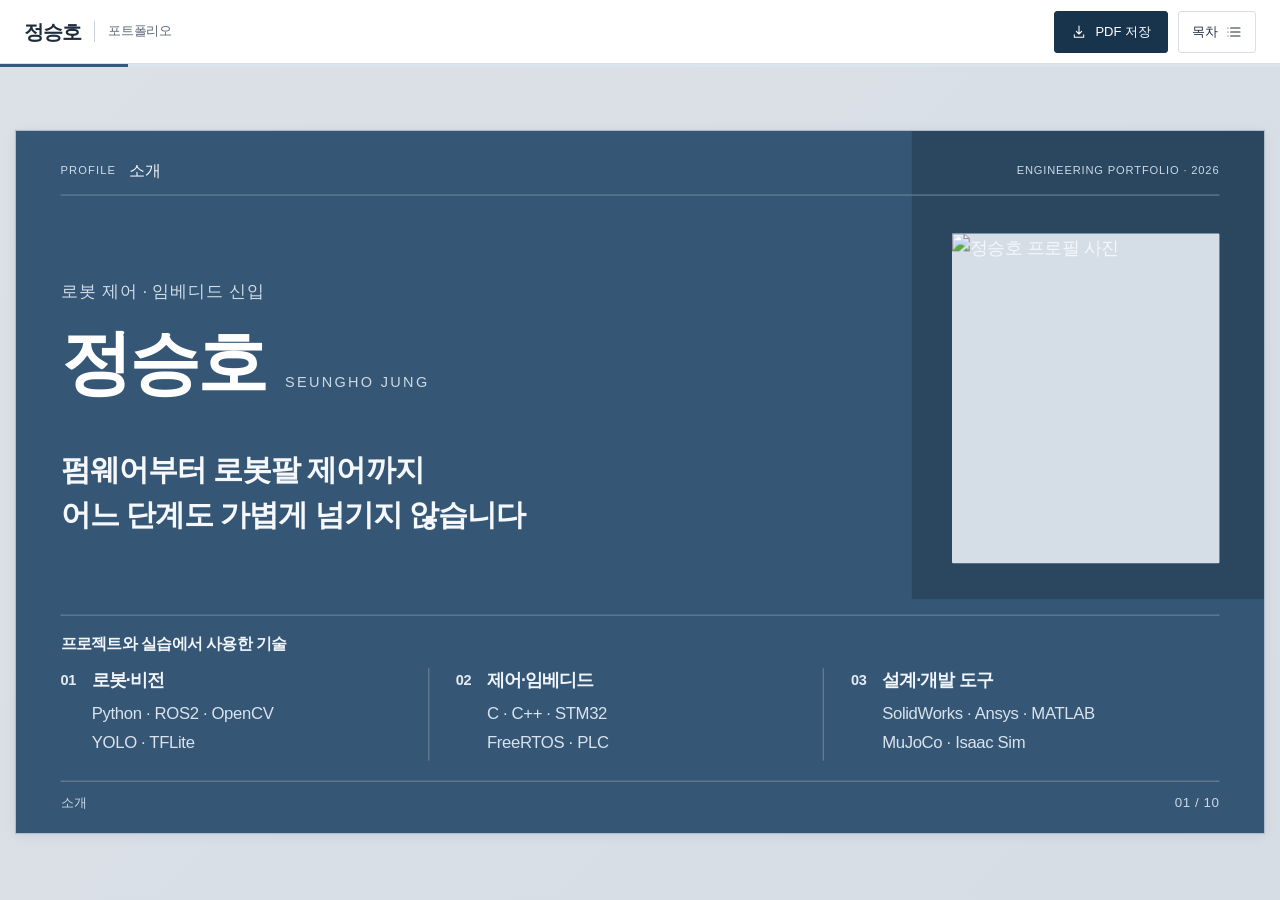
==== docs/index.html @ 7b1e6b3e "Control deck: WPF console screenshot on GUI page; shorter problem table Co-Authored-By: Claude Fable" ====
<!DOCTYPE html>

<html lang="ko"><head><meta charset="utf-8"/><meta content="width=device-width, initial-scale=1" name="viewport"/><meta content="light" name="color-scheme"/><meta content="정승호의 개인 포트폴리오. 로봇 제작, 영상 인식, PLC 제어, 신호 분석과 웹앱 개발 경험을 담았습니다." name="description"/><title>정승호 | 포트폴리오</title><link href="assets/css/styles.css?v=20261030g-a11y" rel="stylesheet"/><style id="print-page-size">@page{size:A4 portrait;margin:0}</style><meta content="#244a78" name="theme-color"/><link href="https://sditr0414.github.io/" rel="canonical"/><meta content="website" property="og:type"/><meta content="정승호 | 포트폴리오" property="og:title"/><meta content="로봇 제작, 영상 인식, PLC 제어, 신호 분석과 웹앱 개발 경험을 담았습니다." property="og:description"/><meta content="https://sditr0414.github.io/" property="og:url"/></head><body><a class="skip-link" href="#main">본문으로 이동</a><header class="site-header no-print"><a class="brand" href="#profile"><strong>정승호</strong><span>포트폴리오</span></a><div class="header-actions"><div class="pdf-menu"><button aria-controls="pdf-options" aria-expanded="false" aria-haspopup="true" class="pdf-button" id="pdf-button" type="button"><svg aria-hidden="true" viewbox="0 0 24 24"><path d="M12 3v12m-4-4 4 4 4-4M5 16v4h14v-4"></path></svg><span>PDF 저장</span></button><div class="pdf-options" hidden="" id="pdf-options"><a download="정승호_포트폴리오_슬라이드.pdf" href="assets/pdf/slides.pdf?v=20261030d-final-copy"><b>슬라이드형</b><span>1장씩</span></a><a download="정승호_포트폴리오_A4_2슬라이드.pdf" href="assets/pdf/handout.pdf?v=20261030d-final-copy"><b>A4 인쇄형</b><span>2장씩</span></a></div></div><button aria-controls="project-nav" aria-expanded="false" id="nav-toggle">목차<svg aria-hidden="true" viewbox="0 0 24 24"><path d="M7 6h14M7 12h14M7 18h14M3 6h.01M3 12h.01M3 18h.01"></path></svg></button></div></header><div aria-live="polite" class="mobile-context no-print"><span id="mobile-current">소개 · 정승호</span><span id="mobile-count">01 / 10</span></div><div class="page-layout"><main id="main"><section class="page-shell" data-page="1"><article aria-labelledby="profile-title" class="slide cover" data-category="PROFILE" data-project="profile" data-title="소개" id="profile"><div class="slide-top"><span class="project-identity"><b>PROFILE</b><span>소개</span></span><span class="edition">ENGINEERING PORTFOLIO · 2026</span></div><div class="slide-body">
<div class="hero-grid"><div class="hero-copy"><p class="intro-label">로봇 제어 · 임베디드 신입</p><h1 id="profile-title">정승호<span class="name-english">SEUNGHO JUNG</span></h1><p class="hero-line">펌웨어부터 로봇팔 제어까지<br/>어느 단계도 가볍게 넘기지 않습니다</p></div><figure class="portrait"><img alt="정승호 프로필 사진" decoding="async" fetchpriority="high" height="790" loading="eager" src="assets/images/profile.jpg" width="569"/></figure></div>
<div class="skills-band"><div class="skills-heading"><h2>프로젝트와 실습에서 사용한 기술</h2><a class="text-link" href="#resume">학력·교육 보기 ↗</a></div><div class="skill-grid"><section><span aria-hidden="true" class="skill-index">01</span><h3>로봇·비전</h3><p>Python · ROS2 · OpenCV<br/>YOLO · TFLite</p></section><section><span aria-hidden="true" class="skill-index">02</span><h3>제어·임베디드</h3><p>C · C++ · STM32<br/>FreeRTOS · PLC</p></section><section><span aria-hidden="true" class="skill-index">03</span><h3>설계·개발 도구</h3><p>SolidWorks · Ansys · MATLAB<br/>MuJoCo · Isaac Sim</p></section></div></div>
</div><footer aria-label="페이지 정보" class="slide-footer"><span>소개</span><span class="slide-count">01 / 10</span></footer></article></section><section class="page-shell" data-page="2"><article aria-labelledby="resume-title" class="slide resume-slide" data-category="BACKGROUND" data-project="resume" data-title="학력·교육" id="resume"><div class="slide-top"><span class="project-identity"><b>BACKGROUND</b><span>학력·교육</span></span><span class="edition">ENGINEERING PORTFOLIO · 2026</span></div><header class="slide-header"><h2 id="resume-title">학력과 교육, 자격 사항</h2><p class="deck">기계공학 전공 지식을 바탕으로 로봇 제작과 제어를 학습했습니다</p></header><div class="slide-body">
<div class="resume-grid"><section><h3 class="section-label">학력·교육</h3><div class="resume-entry timeline-entry"><time><span class="edu-state">수료</span>2026.04 – 2026.11</time><h4>대한상공회의소 서울기술교육센터</h4><p>AI융합 로봇 SW개발자 3기</p><p class="resume-sub">Python·Linux AI 프로그래밍<br/>ROS/ROS2 통신·제어<br/>Cortex-M·PLC·산업용 네트워크</p></div><div class="resume-entry timeline-entry"><time><span class="edu-state">졸업</span>2019.03 – 2026.02</time><h4>순천향대학교 기계공학과</h4><p>학점 3.65 / 4.5</p></div><div class="resume-entry compact-entry timeline-entry"><time><span class="edu-state">졸업</span>2016.03 – 2019.02</time><h4>대성고등학교</h4></div></section><section><h3 class="section-label">자격·어학</h3><dl class="credential-list"><div><dt>TOEIC 705점</dt><dd>2025.12</dd></div><div><dt>운전면허 1종 보통</dt><dd>2019.08 · 경찰청</dd></div><div><dt>초경량비행장치조종자</dt><dd>2019.09 · 한국교통안전공단</dd></div></dl><div class="resume-tools"><button class="text-link coursework-link" data-gallery="cad"><span aria-hidden="true" class="coursework-thumbs"><img alt="" decoding="async" height="502" loading="lazy" src="assets/images/cad-assembly.webp" width="673"/><img alt="" decoding="async" height="677" loading="lazy" src="assets/images/cae-structure.webp" width="904"/></span><span>설계·해석 실습<br/><small>이미지 4장 보기 ↗</small></span></button></div></section></div>
</div><footer aria-label="페이지 정보" class="slide-footer"><span>학력·교육</span><span class="slide-count">02 / 10</span></footer></article></section><section class="page-shell" data-page="3"><article aria-labelledby="opencv-title" class="slide project-opening opencv-opening" data-category="VISION · ROBOT ARM" data-project="opencv" data-project-no="01" data-title="비전 기반 로봇팔 티칭·검사" id="opencv"><div class="slide-top"><span class="project-identity"><b aria-label="프로젝트 01" class="project-number">01</b><span>비전 기반 로봇팔 티칭·검사</span><span class="category">VISION · ROBOT ARM</span></span></div><header class="slide-header"><h2 id="opencv-title">지그 위치에 동작을 맞추고 부품 안착까지 검사하는 로봇팔</h2><p class="deck">ROS2 요청을 받아 지그 위치를 다시 재고, 저장한 동작을 그 위치에 맞춰 실행했습니다</p></header><div class="slide-body"><div class="sg split overview"><div class="overview-copy"><div class="text-stack ov-stack"><section><h3>프로젝트 개요</h3><p>로봇팔 2대가 지그 도착부터 조립, 완제품 하차까지 맡는 작업대를 만들었습니다<br/>정차 위치가 달라지고 부품이 서로 가려도 공정이 이어지게 했습니다</p></section><section><h3>핵심 기능</h3><p>카메라로 <strong>지그를 다시 측정해 동작 목표를 보정</strong>하고,<br/><strong>부품 종류와 안착 상태를 검사</strong>했습니다</p></section><section><h3>제어 방식</h3><p><strong>ROS2 Action</strong>으로 작업 요청을 받고,<br/>순기구학·역기구학으로 집게 목표와 관절값을 계산했습니다</p></section></div><div class="tags"><span>Python · OpenCV</span><span>YOLO · CAD 정합</span><span>FK · IK</span><span>ROS2 Action</span><span>MuJoCo · Isaac Sim</span></div><div class="project-actions"><a class="text-link" href="https://github.com/7s-FA/opencv-teach" rel="noopener noreferrer" target="_blank" aria-label="GitHub 소스 코드: 비전 기반 로봇팔 티칭·검사 (새 창)">GitHub 소스 코드 ↗</a><a aria-label="비전 기반 로봇팔 티칭·검사 전체 발표자료 보기" class="text-link presentation-link" href="presentations.html?project=opencv&amp;return=index.html%23opencv">전체 발표자료 ↗</a></div></div><figure class="main-figure figure-board"><div class="inline-demo"><img alt="지그 이동 후 위치·방향을 다시 측정한 화면" class="video-poster" decoding="async" height="720" loading="lazy" src="assets/images/opencv-jig-live.webp" width="1280"/></div><figcaption><b class="fig-no">그림 1. </b>지그 이동 후 위치·방향을 다시 채택하는 화면</figcaption></figure></div><dl class="specs"><div><dt>기간</dt><dd>2026.09 – 2026.11</dd></div><div><dt>공정</dt><dd>지그 도착 → 조립 → 완제품 하차</dd></div><div><dt>장비</dt><dd>SO-101 2대 · Raspberry Pi5</dd></div><div><dt>인식 대상</dt><dd>부품·지그 13종</dd></div></dl></div><footer aria-label="페이지 정보" class="slide-footer"><span>비전 기반 로봇팔 티칭·검사<span class="part-number">1 / 4</span></span><span class="slide-count">03 / 10</span></footer></article></section><section class="page-shell" data-page="4"><article aria-labelledby="opencv-pose-title" class="slide" data-category="VISION · ROBOT ARM" data-project="opencv" data-title="비전 기반 로봇팔 티칭·검사" id="opencv-pose"><div class="slide-top"><span class="project-identity"><b aria-label="프로젝트 01" class="project-number">01</b><span>비전 기반 로봇팔 티칭·검사</span><span class="category">VISION · ROBOT ARM</span></span></div><header class="slide-header"><h2 id="opencv-pose-title">작업 요청부터 관절 목표까지 연결</h2><p class="deck">ROS2 요청을 받아 지그를 측정하고, 지그의 이동·회전만큼 집게 목표와 관절값을 다시 계산했습니다</p></header><div class="slide-body"><div class="sg fill split system-layout s29-split"><figure class="system-figure figure-board"><div class="pose-photos"><figure><img alt="처음 지그 위치에 부품을 올려놓는 로봇팔" src="assets/images/opencv-pose-1.webp" width="636" height="636"/><span>처음 위치</span></figure><figure><img alt="지그를 옮긴 뒤 부품을 올려놓는 로봇팔" src="assets/images/opencv-pose-2.webp" width="636" height="636"/><span>지그 이동 후</span></figure><figure><img alt="지그를 다시 옮기고 돌린 뒤 부품을 올려놓는 로봇팔" src="assets/images/opencv-pose-3.webp" width="636" height="636"/><span>다시 이동·회전 후</span></figure></div><div class="s29-board s29-pose"><svg viewBox="0 0 640 222" role="img" aria-label="티칭 기준의 집게 작업점을 지그 이동과 회전만큼 바꾼 뒤 역기구학으로 관절 목표를 계산"><g fill="#203b52" font-size="19" text-anchor="middle"><text x="135" y="22">티칭 기준 위치</text><text x="510" y="22">현재 지그 위치</text></g><g transform="translate(0 10)"><g fill="none" stroke="#7593ab" stroke-width="2"><rect x="60" y="62" width="150" height="90"/><rect x="-75" y="-45" width="150" height="90" transform="translate(510 107) rotate(-18)"/></g><g fill="#315e80"><circle cx="108" cy="107" r="6"/><circle cx="160" cy="107" r="8"/><circle cx="484" cy="115" r="6"/><circle cx="534" cy="99" r="8"/><path d="M252 103h112v-9l22 13-22 13v-9H252Z"/></g><g fill="#203b52" font-size="19" text-anchor="middle"><text x="319" y="84">이동 Δx·Δy</text><text x="319" y="144">회전 θ</text></g></g><text x="320" y="214" font-size="17" fill="#4a5d70" text-anchor="middle">집게 높이와 벌림은 유지</text></svg></div><figcaption><b class="fig-no">그림 2. </b>지그를 옮기고 돌려도 저장한 동작으로 부품을 올려놓는 시연(위)과 목표 보정 방식(아래)</figcaption></figure><div class="text-stack"><section data-step="01"><h3>ROS2 요청과 결과 반환</h3><p>조립·하차 요청을 받아 지그 측정·시작 검사 후 실행<br/>진행·완료·실패 상태와 검사·오류 기록 반환</p></section><section data-step="02"><h3>순기구학과 목표 변환</h3><p>티칭 관절값과 TCP로 집게 자세 계산<br/>지그 이동·회전만큼 집게 목표 보정</p></section><section data-step="03"><h3>역기구학과 도착 확인</h3><p>관절 범위·자세 연속성 확인 후 관절값 계산<br/>모터 실측 각도로 목표 도착 확인</p></section></div></div></div><footer aria-label="페이지 정보" class="slide-footer"><span>비전 기반 로봇팔 티칭·검사<span class="part-number">2 / 4</span></span><span class="slide-count">04 / 10</span></footer></article></section><section class="page-shell" data-page="5"><article aria-labelledby="opencv-locate-title" class="slide" data-category="VISION · ROBOT ARM" data-project="opencv" data-title="비전 기반 로봇팔 티칭·검사" id="opencv-locate"><div class="slide-top"><span class="project-identity"><b aria-label="프로젝트 01" class="project-number">01</b><span>비전 기반 로봇팔 티칭·검사</span><span class="category">VISION · ROBOT ARM</span></span></div><header class="slide-header"><h2 id="opencv-locate-title">AI 인식과 설계 형상 맞춤으로 지그·팔레트 위치 확정</h2><p class="deck">외곽선만으로는 가려진 팔레트를 놓쳐, AI가 찾은 영역을 설계 형상에 다시 맞추고 위치·방향이 맞을 때만 채택했습니다</p></header><div class="slide-body"><div class="sg split system-layout s29-split"><figure class="system-figure figure-board"><div class="s29-board s29-locate"><div class="s29-row jig"><div class="s29-steps"><div class="s29-step"><svg viewBox="840 250 420 450" role="img" aria-label="실제 AI가 분리한 운반용 지그 마스크"><image href="assets/images/robot-carrier-source.webp" width="1280" height="720"/><path d="M1117,532 L1121,536 L1125,544 L1139,565 L1141,570 L1151,586 L1156,598 L1155,601 L1144,611 L1113,635 L1102,645 L1091,650 L1085,650 L1077,640 L1070,627 L1067,624 L1066,621 L1052,600 L1047,591 L1046,583 L1050,578 L1053,577 L1063,570 L1072,562 L1103,540 L1110,533 L1112,532 Z M1180,502 L1183,505 L1189,517 L1194,524 L1198,532 L1198,537 L1177,555 L1173,555 L1169,551 L1165,543 L1162,540 L1160,535 L1158,533 L1154,525 L1154,519 L1164,511 L1167,510 L1174,503 Z M1036,462 L1044,462 L1054,465 L1062,473 L1065,482 L1065,493 L1062,501 L1057,507 L1051,511 L1041,514 L1032,513 L1027,510 L1019,502 L1015,491 L1016,482 L1020,473 L1028,465 Z M960,365 L956,369 L953,376 L954,386 L957,393 L965,400 L975,404 L983,403 L989,400 L994,395 L996,388 L996,381 L992,373 L985,367 L978,363 L968,362 Z M983,331 L990,339 L994,346 L1005,360 L1008,366 L1026,390 L1028,394 L1028,398 L1015,410 L1000,419 L979,434 L965,442 L961,442 L950,429 L944,419 L938,412 L926,393 L923,390 L920,384 L916,379 L916,373 L918,369 L923,364 L947,351 L955,345 L970,337 L977,332 Z M1053,273 L1048,277 L1028,288 L1026,290 L1016,295 L1007,297 L1004,301 L997,307 L992,309 L959,329 L934,342 L901,362 L890,367 L883,372 L883,385 L949,484 L950,487 L967,512 L969,517 L977,528 L979,533 L997,559 L1009,580 L1022,599 L1025,606 L1031,614 L1033,619 L1039,627 L1041,632 L1045,637 L1058,660 L1062,665 L1068,677 L1071,681 L1073,682 L1078,682 L1093,670 L1101,665 L1112,655 L1134,638 L1141,631 L1157,619 L1191,590 L1204,577 L1212,571 L1235,549 L1243,538 L1243,532 L1236,520 L1233,517 L1227,516 L1222,512 L1209,489 L1205,484 L1203,480 L1203,475 L1206,470 L1206,468 L1199,455 L1195,451 L1193,450 L1187,450 L1183,447 L1176,435 L1173,432 L1169,424 L1166,421 L1163,415 L1155,404 L1154,401 L1144,388 L1138,377 L1125,359 L1119,348 L1107,334 L1106,328 L1113,320 L1113,318 L1110,313 L1106,309 L1088,284 L1083,283 L1080,286 L1075,287 L1067,279 L1063,273 Z" fill="#27d3cb" fill-opacity=".55" stroke="#27d3cb" stroke-width="1.5" fill-rule="evenodd"/></svg><span>AI 후보 영역</span></div><div class="s29-step"><svg viewBox="840 250 420 450" role="img" aria-label="실제로 검출한 지그 외곽과 내부 격자 교차점"><image href="assets/images/robot-carrier-source.webp" width="1280" height="720"/><polygon points="1075.30,684.48 878.45,374.53 1060.24,269.70 1240.13,544.85" fill="none" stroke="#27d3cb" stroke-width="4" /><circle cx="1106.60" cy="508.49" r="12" fill="none" stroke="#f5b840" stroke-width="4"/><path d="M1086.60 508.49h40 M1106.60 488.49v40" stroke="#f5b840" stroke-width="2"/><circle cx="1049.43" cy="415.89" r="12" fill="none" stroke="#f5b840" stroke-width="4"/><path d="M1029.43 415.89h40 M1049.43 395.89v40" stroke="#f5b840" stroke-width="2"/></svg><span>외곽·격자 검증</span></div><div class="s29-step"><svg viewBox="840 250 420 450" role="img" aria-label="원형 특징과 중심 방향을 표시한 운반용 지그"><image href="assets/images/robot-carrier-source.webp" width="1280" height="720"/><polygon points="1075.30,684.48 878.45,374.53 1060.24,269.70 1240.13,544.85" fill="none" stroke="#27d3cb" stroke-width="2" /><polygon points="992.56,383.71 992.74,382.08 992.76,380.42 992.61,378.76 992.30,377.09 991.83,375.46 991.21,373.85 990.44,372.31 989.52,370.82 988.48,369.42 987.31,368.11 986.03,366.91 984.65,365.83 983.18,364.87 981.64,364.05 980.05,363.38 978.40,362.85 976.74,362.48 975.05,362.27 973.38,362.22 971.72,362.33 970.10,362.61 968.52,363.04 967.02,363.63 965.59,364.37 964.26,365.25 963.03,366.27 961.93,367.41 960.95,368.67 960.11,370.03 959.42,371.48 958.89,373.01 958.52,374.60 958.31,376.24 958.26,377.90 958.39,379.58 958.68,381.27 959.14,382.93 959.76,384.55 960.53,386.13 961.44,387.64 962.50,389.07 963.68,390.41 964.98,391.63 966.38,392.74 967.88,393.71 969.44,394.54 971.07,395.22 972.74,395.75 974.43,396.11 976.14,396.31 977.83,396.35 979.51,396.21 981.14,395.92 982.72,395.46 984.23,394.84 985.65,394.07 986.98,393.16 988.19,392.12 989.27,390.95 990.23,389.67 991.04,388.30 991.70,386.83 992.21,385.30" fill="none" stroke="#fa6999" stroke-width="5" /><path d="M1068.24 465.74h14 M1075.24 458.74v14 M1075.24 465.74L1034.32 402.89" fill="none" stroke="#f5b840" stroke-width="3"/><circle cx="1034.32" cy="402.89" r="3.5" fill="#f5b840"/></svg><span>360° 방향 확인</span></div></div></div><div class="s29-row pallet"><div class="s29-steps"><div class="s29-step"><svg viewBox="340 80 195 200" role="img" aria-label="실제 AI가 찾은 팔레트의 보이는 마스크 영역"><image href="assets/images/robot-pallet-occluded.webp" width="1280" height="720"/><path d="M461,131 L451,132 L450,134 L452,139 L460,151 L464,159 L464,161 L474,179 L475,185 L478,192 L478,197 L474,201 L466,205 L464,205 L462,207 L414,231 L409,231 L405,228 L405,226 L394,204 L391,194 L381,172 L376,168 L374,169 L368,177 L368,183 L370,189 L384,220 L384,222 L393,239 L393,241 L395,243 L395,245 L399,253 L407,266 L415,266 L431,258 L447,248 L468,238 L470,238 L479,233 L481,233 L501,223 L504,220 L504,214 L497,199 L497,197 L494,193 L484,171 L478,162 L478,160 L468,139 Z" fill="#27d3cb" fill-opacity=".55" stroke="#27d3cb" stroke-width="1.5" fill-rule="evenodd"/></svg><span>보이는 AI 마스크</span></div><div class="s29-step"><svg viewBox="340 80 195 200" role="img" aria-label="보이는 AI 마스크 경계와 CAD 외곽을 정합한 팔레트"><image href="assets/images/robot-pallet-occluded.webp" width="1280" height="720"/><path d="M461,131 L451,132 L450,134 L452,139 L460,151 L464,159 L464,161 L474,179 L475,185 L478,192 L478,197 L474,201 L466,205 L464,205 L462,207 L414,231 L409,231 L405,228 L405,226 L394,204 L391,194 L381,172 L376,168 L374,169 L368,177 L368,183 L370,189 L384,220 L384,222 L393,239 L393,241 L395,243 L395,245 L399,253 L407,266 L415,266 L431,258 L447,248 L468,238 L470,238 L479,233 L481,233 L501,223 L504,220 L504,214 L497,199 L497,197 L494,193 L484,171 L478,162 L478,160 L468,139 Z" fill="#27d3cb" fill-opacity=".55" stroke="#27d3cb" stroke-width="1.5" fill-rule="evenodd"/><polygon points="400.72,253.71 404.71,251.69 408.71,249.66 412.72,247.63 416.75,245.60 420.79,243.57 424.84,241.54 428.90,239.51 432.98,237.48 437.07,235.44 441.17,233.40 445.28,231.37 449.40,229.33 453.54,227.29 457.68,225.25 461.84,223.21 466.00,221.17 470.18,219.13 474.36,217.10 478.56,215.06 482.76,213.02 486.98,210.98 491.20,208.94 495.43,206.91 499.67,204.87 497.95,201.69 496.24,198.51 494.53,195.34 492.83,192.18 491.13,189.02 489.44,185.87 487.75,182.73 486.07,179.60 484.40,176.47 482.73,173.35 481.06,170.24 479.40,167.14 477.75,164.05 476.10,160.96 474.46,157.88 472.83,154.81 471.20,151.75 469.57,148.70 467.96,145.66 466.34,142.62 464.74,139.59 463.14,136.58 461.54,133.57 459.96,130.57 455.97,132.45 451.98,134.34 448.01,136.23 444.04,138.12 440.09,140.01 436.14,141.91 432.21,143.80 428.28,145.70 424.36,147.60 420.46,149.50 416.56,151.40 412.68,153.30 408.80,155.20 404.94,157.10 401.09,159.01 397.24,160.91 393.41,162.81 389.60,164.72 385.79,166.62 382.00,168.52 378.21,170.43 374.44,172.33 370.68,174.24 366.94,176.14 368.27,179.28 369.61,182.43 370.96,185.59 372.31,188.75 373.67,191.93 375.04,195.11 376.41,198.30 377.79,201.50 379.17,204.71 380.56,207.92 381.96,211.15 383.37,214.38 384.78,217.61 386.20,220.86 387.62,224.11 389.05,227.37 390.49,230.64 391.93,233.92 393.38,237.20 394.84,240.49 396.30,243.78 397.77,247.08 399.24,250.39" fill="none" stroke="#f5b840" stroke-width="2.3" /></svg><span>CAD 외곽 정합</span></div><div class="s29-step"><svg viewBox="340 80 195 200" role="img" aria-label="실제 CAD 정합으로 계산한 전체 팔레트 외곽과 중심 방향"><image href="assets/images/robot-pallet-occluded.webp" width="1280" height="720"/><polygon points="400.72,253.71 404.71,251.69 408.71,249.66 412.72,247.63 416.75,245.60 420.79,243.57 424.84,241.54 428.90,239.51 432.98,237.48 437.07,235.44 441.17,233.40 445.28,231.37 449.40,229.33 453.54,227.29 457.68,225.25 461.84,223.21 466.00,221.17 470.18,219.13 474.36,217.10 478.56,215.06 482.76,213.02 486.98,210.98 491.20,208.94 495.43,206.91 499.67,204.87 497.95,201.69 496.24,198.51 494.53,195.34 492.83,192.18 491.13,189.02 489.44,185.87 487.75,182.73 486.07,179.60 484.40,176.47 482.73,173.35 481.06,170.24 479.40,167.14 477.75,164.05 476.10,160.96 474.46,157.88 472.83,154.81 471.20,151.75 469.57,148.70 467.96,145.66 466.34,142.62 464.74,139.59 463.14,136.58 461.54,133.57 459.96,130.57 455.97,132.45 451.98,134.34 448.01,136.23 444.04,138.12 440.09,140.01 436.14,141.91 432.21,143.80 428.28,145.70 424.36,147.60 420.46,149.50 416.56,151.40 412.68,153.30 408.80,155.20 404.94,157.10 401.09,159.01 397.24,160.91 393.41,162.81 389.60,164.72 385.79,166.62 382.00,168.52 378.21,170.43 374.44,172.33 370.68,174.24 366.94,176.14 368.27,179.28 369.61,182.43 370.96,185.59 372.31,188.75 373.67,191.93 375.04,195.11 376.41,198.30 377.79,201.50 379.17,204.71 380.56,207.92 381.96,211.15 383.37,214.38 384.78,217.61 386.20,220.86 387.62,224.11 389.05,227.37 390.49,230.64 391.93,233.92 393.38,237.20 394.84,240.49 396.30,243.78 397.77,247.08 399.24,250.39" fill="none" stroke="#f5b840" stroke-width="2.3" /><path d="M423.77 189.71h14 M430.77 182.71v14 M430.77 189.71L459.54 175.68" fill="none" stroke="#f5b840" stroke-width="3"/><circle cx="459.54" cy="175.68" r="3.5" fill="#f5b840"/></svg><span>중심·방향 계산</span></div></div></div></div><figcaption><b class="fig-no">그림 3. </b>운반용 지그(위)와 완제품 팔레트(아래)의 위치를 찾는 과정</figcaption></figure><div class="text-stack"><section data-step="01"><h3>운반용 지그 · 360° 방향 검증</h3><p>AI 후보 영역을 외곽·격자·원형 특징으로 검증<br/>첫 3관측이 <strong class="key">0.5mm·0.5°</strong> 이내면 바로 채택<br/>아니면 4초 판단 후 과반 그룹 중앙값, 5회 실패 시 중단</p></section><section data-step="02"><h3>완제품 팔레트 · CAD 정합</h3><p>AI가 찾은 영역에 설계 형상을 맞춰<br/>가려진 부분까지 위치 계산<br/><strong class="key">285장 중 284장에서 팔레트를 검출</strong></p></section></div></div><dl class="specs s29-rates"><div><dt>팔레트 검출률</dt><dd>촬영 사진 285장 · 최초 검출 시</dd></div><div><dt>외곽선 검출</dt><dd>79.3% <small>(226/285장)</small></dd></div><div><dt>AI 인식 + 외곽선</dt><dd>80.7% <small>(230/285장)</small></dd></div><div class="sel"><dt>AI 인식 + 설계 형상 맞춤 · 채택</dt><dd>99.6% <small>(284/285장)</small></dd></div></dl></div><footer aria-label="페이지 정보" class="slide-footer"><span>비전 기반 로봇팔 티칭·검사<span class="part-number">3 / 4</span></span><span class="slide-count">05 / 10</span></footer></article></section><section class="page-shell" data-page="6"><article aria-labelledby="opencv-inspect-title" class="slide" data-category="VISION · ROBOT ARM" data-project="opencv" data-title="비전 기반 로봇팔 티칭·검사" id="opencv-inspect"><div class="slide-top"><span class="project-identity"><b aria-label="프로젝트 01" class="project-number">01</b><span>비전 기반 로봇팔 티칭·검사</span><span class="category">VISION · ROBOT ARM</span></span></div><header class="slide-header"><h2 id="opencv-inspect-title">티칭 GUI와 Windows 관제 화면</h2><p class="deck">동작을 가르치는 화면과 작업을 요청하는 화면을 만들고, 통신이 끊기면 팔이 멈추게 했습니다</p></header><div class="slide-body"><div class="sg gui-page"><div class="gui-shots"><figure class="figure-board"><img alt="티칭 GUI의 스텝 편집·카메라 측정·검사 화면" class="video-poster" decoding="async" height="1080" loading="lazy" src="assets/images/opencv-gui-poster.webp" width="1920"/><figcaption><b class="fig-no">그림 4. </b>티칭 GUI · 스텝 편집·카메라 측정·검사</figcaption></figure><figure class="figure-board"><img alt="Windows WPF 작업 관제 화면: 전체 명령, 연결·운전 상태, 최근 명령" decoding="async" loading="lazy" src="assets/images/opencv-wpf-console.webp" width="1920" height="1008"/><figcaption><b class="fig-no">그림 5. </b>Windows 관제 화면 · 명령 요청과 연결·운전 상태</figcaption></figure></div><div class="text-stack gui-cards"><section><h3>티칭 GUI · Python Tkinter</h3><p>기준 설정과 스텝 편집을 한 화면에서 처리<br/>지그 측정과 <strong>안착 검사 결과를 함께 표시</strong></p></section><section><h3>관제 화면 · Windows WPF</h3><p>조립·적재·정지·재개 명령 요청과 결과 조회<br/>Ubuntu 중계로 <strong>ROS2 Action 클라이언트와 연결</strong></p></section><section><h3>통신 단절과 정지 처리</h3><p>0.25초마다 생존 신호 교환<br/><strong>3초간 응답이 없으면 팔 정지·작업 보류</strong></p></section></div></div></div><footer aria-label="페이지 정보" class="slide-footer"><span>비전 기반 로봇팔 티칭·검사<span class="part-number">4 / 4</span></span><span class="slide-count">06 / 10</span></footer></article></section><section class="page-shell" data-page="7"><article aria-labelledby="robot-title" class="slide project-opening" data-category="MOBILE ROBOT" data-project="robot" data-project-no="02" data-title="원격 물품 회수·운반 로봇" id="robot"><div class="slide-top"><span class="project-identity"><b aria-label="프로젝트 02" class="project-number">02</b><span>원격 물품 회수·운반 로봇</span><span class="category">MOBILE ROBOT</span></span></div><header class="slide-header"><h2 id="robot-title">스마트폰으로 조작하는 이동형 로봇</h2><p class="deck">4륜 이동체와 로봇팔을 결합해 스마트폰으로 주행과 물품 회수 동작을 제어했습니다</p></header><div class="slide-body">
<div class="sg split overview"><div class="overview-copy"><div class="text-stack ov-stack"><section><h3>프로젝트 개요</h3><p>이동체와 로봇팔을 결합한 물품 회수·운반 시연품을 만들었습니다<br/>앱으로 주행과 관절을 수동 조작하고, 저장한 동작을 재생하게 했습니다</p></section><section><h3>펌웨어·통신</h3><p><strong>STM32F411과 FreeRTOS</strong>로 펌웨어를 작성하고,<br/>앱과는 Bluetooth로 <strong>16바이트 명령·응답</strong>을 주고받았습니다</p></section><section><h3>구동·저장</h3><p>서보 6개는 PCA9685로 제어하고, 티칭한 동작은 Flash에 저장했습니다</p></section></div><div class="tags"><span>STM32F411</span><span>C · FreeRTOS</span><span>Flutter</span><span>Bluetooth</span></div><div class="project-actions"><a aria-label="원격 물품 회수·운반 로봇 전체 발표자료 보기" class="text-link presentation-link" href="presentations.html?project=robot&amp;return=index.html%23robot">전체 발표자료 ↗</a><a class="text-link" href="https://github.com/sditr0414/mobile-retrieval-robot" rel="noopener noreferrer" target="_blank">소스 코드 <span aria-hidden="true">↗</span></a></div></div><figure class="main-figure figure-board"><div class="inline-demo"><img alt="원격 물품 회수·운반 로봇 시연품" class="video-poster" decoding="async" height="720" loading="lazy" src="assets/images/robot-demo.webp" width="1280"/></div><figcaption><b class="fig-no">그림 6. </b>원격 물품 회수·운반 로봇 시연품</figcaption></figure></div><dl class="specs"><div><dt>수행 시기</dt><dd>2026.07 · 1주</dd></div><div><dt>제어 보드</dt><dd>STM32F411</dd></div><div><dt>구동 구성</dt><dd>4WD · 서보 6개</dd></div><div><dt>구현 범위</dt><dd>수동 조작 · 티칭</dd></div></dl>
</div><footer aria-label="페이지 정보" class="slide-footer"><span>원격 물품 회수·운반 로봇 <span class="part-number">1 / 2</span></span><span class="slide-count">07 / 10</span></footer></article></section><section class="page-shell" data-page="8"><article aria-labelledby="robot-system-title" class="slide" data-category="MOBILE ROBOT" data-project="robot" data-title="원격 물품 회수·운반 로봇" id="robot-system"><div class="slide-top"><span class="project-identity"><b aria-label="프로젝트 02" class="project-number">02</b><span>원격 물품 회수·운반 로봇</span><span class="category">MOBILE ROBOT</span></span></div><header class="slide-header"><h2 id="robot-system-title">16바이트 통신 규격과 구동 문제 개선</h2><p class="deck">16바이트 규격으로 앱과 펌웨어를 연결하고, 부하 시 떨림과 급격한 움직임을 줄였습니다</p></header><div class="slide-body"><div class="sg fill split submission-two"><div class="text-stack"><section data-step="01"><h3>16바이트 명령·응답</h3><p>주행·로봇팔·티칭·설정을 모드로 구분<br/>앱 요청과 펌웨어 응답을 연결해 처리 상태 확인</p></section><section data-step="02"><h3>서보 제어와 동작 저장</h3><p>PCA9685로 서보 6개 제어<br/>Flash에 티칭·설정 저장, 최대 <strong class="key">12개 시퀀스 × 30개 웨이포인트</strong></p></section><section data-step="03"><h3>동작 간 간섭 방지</h3><p>로봇팔 이동·Flash 작업 중 주행 잠금<br/><strong class="key">500ms</strong> 동안 유효한 주행 명령이 없으면 이동체 정지</p></section></div><div class="app-cases"><table class="issue-table three"><thead><tr><th scope="col">문제</th><th scope="col">원인</th><th scope="col">개선</th></tr></thead><tbody><tr><th scope="row">부하가 걸릴 때의 떨림</th><td class="why">서보 단자 전압이 순간적으로 낮아짐</td><td>전원 배선 점검, 커패시터 추가, 서보 교체로 <strong>떨림 감소</strong></td></tr><tr><th scope="row">관절의 급격한 움직임</th><td class="why">펄스폭이 한 번에 바뀌어 속도가 불연속</td><td><strong>20ms마다 펄스폭을 단계적으로 바꾸는 S-curve</strong> 적용</td></tr><tr><th scope="row">관절 원점·가동 범위</th><td class="why">필요한 펄스값이 서보마다 다름</td><td><strong>−90°·0°·+90° 3점 보정</strong>으로 원점·리미트 설정</td></tr><tr><th scope="row">고속 주행 시 방향 보정</th><td class="why">PWM이 최댓값에 닿아 PID 보정이 반영되지 않음</td><td><strong>최대 출력을 220 PWM으로 제한</strong></td></tr></tbody></table></div></div></div><footer aria-label="페이지 정보" class="slide-footer"><span>원격 물품 회수·운반 로봇 <span class="part-number">2 / 2</span></span><span class="slide-count">08 / 10</span></footer></article></section><section class="page-shell" data-page="9"><article aria-labelledby="plc-title" class="slide project-opening" data-category="INDUSTRIAL CONTROL" data-project="plc" data-project-no="03" data-title="PLC 기반 창고 적재 제어" id="plc"><div class="slide-top"><span class="project-identity"><b aria-label="프로젝트 03" class="project-number">03</b><span>PLC 기반 창고 적재 제어</span><span class="category">INDUSTRIAL CONTROL</span></span></div><header class="slide-header"><h2 id="plc-title">소재 공급부터 창고 적재까지의 공정 제어</h2><p class="deck">MPS 트레이너에서 소재 분류와 1–4층 창고 적재·비움 동작을 구현했습니다</p></header><div class="slide-body">
<div class="sg split overview"><div class="overview-copy"><div class="text-stack ov-stack"><section><h3>공정 구성</h3><p>컨베이어·실린더·서보모터로 공급·가공·분류·저장 공정을 연결했습니다</p></section><section><h3>병렬 적재</h3><p>금속·비금속을 판별해 <strong>1~4층 창고에 병렬로 적재</strong>하고,<br/>수동 모드에서는 층별로 개별 제어할 수 있게 했습니다</p></section><section><h3>HMI 구성</h3><p>HMI 화면에서 가공 횟수와 시간을 지정하고 적재 상태를 확인하게 했습니다</p></section></div><div class="tags"><span>Mitsubishi Q PLC</span><span>GX Works2</span><span>GT Designer3</span></div><div class="project-actions"><a aria-label="PLC 기반 창고 적재 제어 전체 발표자료 보기" class="text-link presentation-link" href="presentations.html?project=plc&amp;return=index.html%23plc">전체 발표자료 ↗</a></div></div><figure class="main-figure figure-board"><div class="inline-demo"><img alt="MPS 트레이너 설비" class="video-poster" decoding="async" height="1207" loading="lazy" src="assets/images/plc-hardware.webp" width="1650"/></div><figcaption><b class="fig-no">그림 7. </b>MPS 트레이너 설비</figcaption></figure></div><dl class="specs"><div><dt>수행 시기</dt><dd>2026.06 · 3일</dd></div><div><dt>PLC</dt><dd>Mitsubishi Q 시리즈</dd></div><div><dt>래더 프로그램</dt><dd>GX Works2</dd></div><div><dt>HMI 작화</dt><dd>GT Designer3</dd></div></dl>
</div><footer aria-label="페이지 정보" class="slide-footer"><span>PLC 기반 창고 적재 제어 <span class="part-number">1 / 2</span></span><span class="slide-count">09 / 10</span></footer></article></section><section class="page-shell" data-page="10"><article aria-labelledby="plc-detail-title" class="slide" data-category="INDUSTRIAL CONTROL" data-project="plc" data-title="PLC 기반 창고 적재 제어" id="plc-detail"><div class="slide-top"><span class="project-identity"><b aria-label="프로젝트 03" class="project-number">03</b><span>PLC 기반 창고 적재 제어</span><span class="category">INDUSTRIAL CONTROL</span></span></div><header class="slide-header"><h2 id="plc-detail-title">병렬 시퀀스의 상태 관리와 코드 통합</h2><p class="deck">저장 가능 여부를 판단하는 메모리와 실제 적재 정보를 분리해 시퀀스 간 간섭을 줄였습니다</p></header><div class="slide-body">
<div class="sg fill split plc-layout"><div><figure class="sequence-figure figure-board"><button aria-label="병렬 시퀀스의 저장 판단과 적재 동작 구성도 크게 보기" class="image-open" data-caption="저장 판단과 적재 동작의 병렬 시퀀스" data-image="assets/images/plc-sequence.webp"><img alt="병렬 시퀀스의 저장 판단과 적재 동작 구성도" decoding="async" height="827" loading="lazy" src="assets/images/plc-sequence.webp" width="1650"/></button><figcaption><b class="fig-no">그림 8. </b> 저장 판단과 적재 동작의 병렬 시퀀스</figcaption></figure><div class="hmi-pair"><figure class="figure-board"><button aria-label="자동 운전 HMI 크게 보기" class="image-open" data-caption="자동 운전·적재 상태" data-image="assets/images/plc-auto.webp"><img alt="자동 운전 HMI" decoding="async" height="673" loading="lazy" src="assets/images/plc-auto.webp" width="898"/></button><figcaption><b class="fig-no">그림 9. </b> 자동 운전·적재 상태</figcaption></figure><figure class="figure-board"><button aria-label="서보 티칭 HMI 크게 보기" class="image-open" data-caption="위치·속도 티칭" data-image="assets/images/plc-teaching.webp"><img alt="서보 티칭 HMI" decoding="async" height="672" loading="lazy" src="assets/images/plc-teaching.webp" width="896"/></button><figcaption><b class="fig-no">그림 10. </b> 위치·속도 티칭</figcaption></figure></div></div><dl class="process-list"><div><dt>문제 1</dt><dd>병렬 운전 중 '빈 층을 찾았다'는 값과 '그 층에 소재가 있다'는 값이 한 메모리에 섞여<br/><strong>이전 동작의 상태가 다음 시퀀스의 판단에 영향</strong></dd></div><div><dt>개선</dt><dd><strong>판단용·적재용 메모리 분리</strong><br/>판단값은 적재가 끝나면 초기화하고, 적재값은 소재를 뺄 때까지 유지</dd></div><div><dt>문제 2</dt><dd>각자 작성한 코드를 통합하자 <strong>같은 메모리 주소를 서로 다른 용도로 사용</strong>해 시퀀스가 꼬임</dd></div><div><dt>개선</dt><dd>사용 중인 주소를 모두 모아 대조하고 <strong>겹치는 주소 정리</strong><br/>코멘트에 사용 주소를 적어 서로 확인</dd></div><div><dt>배운 점</dt><dd>코드 통합 전 <strong>메모리 사용 주소 합의</strong>가 중요함<br/>병렬 동작에서는 장치별 동작 조건·완료 조건·인터록을 먼저 정해야 함</dd></div></dl></div>
</div><footer aria-label="페이지 정보" class="slide-footer"><span>PLC 기반 창고 적재 제어 <span class="part-number">2 / 2</span></span><span class="slide-count">10 / 10</span></footer></article></section></main><aside aria-label="포트폴리오 목차" class="project-nav no-print" id="project-nav"><nav aria-label="페이지 이동"><a aria-label="소개 · 정승호" data-label="소개 · 정승호" data-section="profile" href="#profile" title="소개 · 정승호"><span class="nav-label">소개</span></a><a aria-label="학력·교육" data-label="학력·교육" data-section="resume" href="#resume" title="학력·교육"><span class="nav-label">학력·교육</span></a><a aria-label="01 · 비전 기반 로봇팔 티칭·검사" data-label="01 · 비전 기반 로봇팔 티칭·검사" data-section="opencv" href="#opencv" title="01 · 비전 기반 로봇팔 티칭·검사"><span class="nav-label">비전 기반 로봇팔 티칭·검사</span><small aria-hidden="true" data-stage="opencv"></small></a><a aria-label="02 · 원격 물품 회수·운반 로봇" data-label="02 · 원격 물품 회수·운반 로봇" data-section="robot" href="#robot" title="02 · 원격 물품 회수·운반 로봇"><span class="nav-label">원격 물품 회수·운반 로봇</span><small aria-hidden="true" data-stage="robot"></small></a><a aria-label="04 · PLC 기반 창고 적재 제어" data-label="04 · PLC 기반 창고 적재 제어" data-section="plc" href="#plc" title="04 · PLC 기반 창고 적재 제어"><span class="nav-label">PLC 기반 창고 적재 제어</span><small aria-hidden="true" data-stage="plc"></small></a></nav></aside></div><footer class="site-footer no-print"><div><strong>정승호 · 포트폴리오</strong><a href="mailto:3095069@naver.com">3095069@naver.com</a></div><nav aria-label="페이지 탐색"><a href="#profile">맨 위로 ↑</a></nav></footer><div aria-hidden="true" id="print-root"></div><div aria-live="polite" class="toast no-print" id="status" role="status"></div><dialog aria-label="프로젝트 자료 확대" id="media-dialog"><div class="dialog-head"><p id="dialog-title"></p><div class="dialog-actions"><button hidden="" id="video-fullscreen" type="button">전체 화면</button><button aria-pressed="false" hidden="" id="image-size-toggle" type="button">원본 크기</button><button aria-label="자료 닫기" id="dialog-close">닫기 ×</button></div></div><div id="dialog-content"></div><div hidden="" id="gallery-controls"><button id="gallery-prev">← 이전</button><span id="gallery-position"></span><button id="gallery-next">다음 →</button></div></dialog><script src="assets/js/app.js?v=20261030g-a11y"></script></body></html>
---- docs/assets/css/styles.css ----
/* One artboard, one design. Web and PDF share these rules.
   Only the outer page arrangement changes for print. No PDF-only type scale. */
:root{
  --ink:#203431;--muted:#5c6c67;--accent:#255d51;--deep:#153d3a;
  --line:#d9e1da;--paper:#fdfdfa;--wash:#e9ede8;--tint:#edf3ed;
  --font:"Noto Sans CJK KR","Noto Sans KR","Apple SD Gothic Neo","Malgun Gothic",sans-serif;
  --artboard-width:1120px;--artboard-height:630px;
}
*{box-sizing:border-box}
html{scroll-behavior:smooth;scroll-padding-top:94px;font-size:16px}
body{margin:0;color:var(--ink);background:var(--wash);font:400 16px/1.6 var(--font);word-break:keep-all;overflow-wrap:break-word;letter-spacing:-.02em}
a{color:inherit;text-underline-offset:4px}button{font:inherit;color:inherit;cursor:pointer}
button,a{-webkit-tap-highlight-color:transparent}button:disabled{opacity:.55;cursor:wait}
a:focus-visible,button:focus-visible,summary:focus-visible{outline:2px solid #427e65;outline-offset:4px}
h1,h2,h3,h4,p,figure,dl{margin:0}h1,h2,h3,h4{font-weight:650;line-height:1.35;letter-spacing:-.04em}
h3{font-size:18px;margin-bottom:8px}h4{font-size:18px}
img{display:block;max-width:100%}figure,section,div{min-width:0}
figcaption{font-size:12px;color:var(--muted);line-height:1.5;margin-top:8px}
small{font-size:13px;color:var(--muted)}
.skip-link{position:fixed;top:-100px;left:20px;background:white;z-index:300;padding:12px}.skip-link:focus{top:10px}
.site-header{position:sticky;top:0;height:68px;z-index:40;background:#f7f8f4;border-bottom:1px solid #d5ded6;display:flex;justify-content:space-between;align-items:center;padding:0 max(28px,calc((100vw - 1392px)/2));gap:20px}
.brand{display:flex;gap:13px;align-items:center;text-decoration:none;white-space:nowrap}.brand strong{font-size:20px;letter-spacing:-.07em;font-weight:650}.brand span{font-size:13px;color:var(--muted);padding-left:13px;border-left:1px solid #bccbc1}
.header-actions{display:flex;gap:10px;align-items:center}
.pdf-button,.print-button,#nav-toggle{display:inline-flex;align-items:center;justify-content:center;gap:8px;min-height:40px;padding:8px 13px;border:1px solid #c9d4cb;border-radius:4px;background:transparent;font-size:13px;line-height:1.5;font-weight:500;white-space:nowrap}
.pdf-button{background:var(--deep);border-color:var(--deep);color:#f4f6ed}@media (hover: hover) { .pdf-button:hover {background:#22504a} }@media (hover: hover) { .print-button:hover,#nav-toggle:hover {background:#e8efe6} }.header-actions svg{width:16px;height:16px;fill:none;stroke:currentColor;stroke-width:1.6;stroke-linecap:round;stroke-linejoin:round}#nav-toggle{display:none}
.page-layout{max-width:1392px;margin:0 auto;padding:32px 24px 0;display:grid;grid-template-columns:minmax(0,1120px) 152px;gap:48px;align-items:start}
main{min-width:0}
.page-shell{width:100%;container-type:inline-size;container-name:artboard;position:relative;margin:0 0 10px;outline:1px solid #d5ded5;box-shadow:0 5px 22px rgba(24,51,35,.035)}
.page-shell+.page-shell{margin-top:28px}
.slide{position:relative;width:100%;height:630px;padding:24px 36px 18px;background:var(--paper);display:flex;flex-direction:column;scroll-margin-top:96px;isolation:isolate;overflow:visible}
.slide::before{content:"";position:absolute;top:0;left:0;right:0;height:4px;background:var(--accent);z-index:-1}
.slide-top{display:flex;align-items:center;justify-content:space-between;gap:18px;min-height:34px;border-bottom:1px solid var(--line);padding-bottom:10px;font-size:13px;line-height:1.5}
.project-identity{display:flex;align-items:center;gap:10px;font-weight:600}.project-identity b{font-size:10px;letter-spacing:.1em;color:var(--accent);font-weight:650}
.project-identity .project-number{display:inline-flex;align-items:center;justify-content:center;width:30px;height:26px;background:var(--deep);color:#fff;font-size:12px;letter-spacing:0;font-weight:550}
.category{font-size:9px;letter-spacing:.075em;color:var(--muted);font-weight:400;padding-left:8px;border-left:1px solid var(--line)}
.edition{font-size:11px;letter-spacing:.035em;color:var(--muted);white-space:nowrap}
.stage-nav{display:flex;gap:16px;align-items:center;white-space:nowrap}.stage-nav a{font-size:11px;color:var(--muted);padding:2px 0;text-decoration:none;border-bottom:1px solid transparent}.stage-nav a.current{color:var(--accent);border-color:var(--accent);font-weight:650}
.slide-header{margin:17px 0 18px}.slide-header h2{font-size:28px;line-height:1.32;margin-bottom:7px}.deck{font-size:15px;line-height:1.55;color:var(--muted)}
.slide-body{flex:1;display:flex;flex-direction:column;min-height:0}
.slide-footer{margin-top:14px;padding-top:10px;border-top:1px solid var(--line);display:flex;align-items:center;justify-content:space-between;gap:15px;font-size:11px;color:var(--muted);line-height:1.5}
.part-number{padding-left:12px;color:var(--accent);font-weight:600}.slide-count{font-variant-numeric:tabular-nums;white-space:nowrap}
/* Persistent but intentionally quiet. */
.project-nav{position:fixed;right:max(24px,calc((100vw - 1392px)/2 + 24px));top:calc(50% + 24px);transform:translateY(-50%);width:150px;max-height:calc(100dvh - 150px);overflow:auto;z-index:25;background:transparent}
.project-nav nav{display:grid;border-left:1px solid #cbd5ca}.project-nav nav a{position:relative;display:grid;grid-template-columns:minmax(0,1fr) 21px;gap:4px;align-items:center;min-height:32px;padding:5px 0 5px 12px;font-size:12px;line-height:1.65;text-decoration:none;color:#667469;font-weight:400}.project-nav nav a::before{position:absolute;left:-1px;top:50%;transform:translateY(-50%);width:2px;height:13px;background:var(--accent);content:"";opacity:0}.project-nav nav a.active{font-weight:550;color:#214539}.project-nav nav a.active::before{opacity:1}@media (hover: hover) { .project-nav nav a:hover {color:#173d30} }.project-nav nav small{font-size:10px;text-align:right;color:#667469;font-variant-numeric:tabular-nums}.project-nav nav small:empty{visibility:hidden}.nav-label{white-space:normal;word-break:keep-all;overflow-wrap:break-word}
/* Editorial project exhibits: generous imagery, one accent, strong role separation. */
.split{display:grid;grid-template-columns:1fr 1fr;gap:30px;align-items:start}.overview{grid-template-columns:1.15fr 1fr;gap:32px;flex:1;align-items:start}
.summary{font-size:16px;line-height:1.6}.role-block{margin:18px 0 13px;padding:12px 16px;background:var(--tint);border-left:2px solid var(--accent)}.role-block h3{font-size:13px;color:var(--accent);font-weight:650;margin-bottom:6px}.role-block p{font-size:15px;line-height:1.65}
.tags{display:flex;gap:6px;flex-wrap:wrap;margin-top:12px}.tags span{font-size:11px;line-height:1.5;padding:3px 8px;color:#4a6557;border:1px solid #cedcd0;background:transparent;border-radius:2px;letter-spacing:0}
.project-actions{display:flex;align-items:center;flex-wrap:wrap;gap:18px;margin-top:13px}.text-link{display:inline-flex;align-items:center;gap:6px;font-size:13px;line-height:1.5;min-height:26px;padding:0;border:0;background:transparent;color:var(--accent);font-weight:600;text-decoration:none}@media (hover: hover) { .text-link:hover {text-decoration:underline} }
.image-open{display:block;width:100%;padding:0;border:0;background:transparent;cursor:zoom-in}.image-open img{width:100%;height:auto;object-fit:contain}
.figure-board{position:relative}.figure-board>.image-open{background:#eef2ed;border:1px solid #dce4d9;padding:10px}
.main-figure>.image-open{background:#e9efdf;padding:14px 20px;border:0}.main-figure img{height:283px;object-fit:contain}.main-figure figcaption{margin-top:7px;padding-left:2px}
.robot-figure>.image-open{background:#e5ecdc;position:relative}.robot-figure>.image-open::before{content:"4WD / 5 AXES + GRIPPER";position:absolute;left:16px;top:14px;font-size:9px;letter-spacing:.12em;color:#526958}.robot-figure img{height:283px;padding:2px 0 0}
.vision-figure>.image-open,.plc-figure>.image-open,.thesis-figure>.image-open{padding:0;background:#e7eee6}.vision-figure img,.plc-figure img{height:306px;object-fit:cover}.thesis-figure img{height:306px;object-fit:contain}
.specs{display:grid;grid-template-columns:repeat(4,minmax(0,1fr));gap:0;margin-top:14px;background:#e8eee7;border-left:3px solid var(--accent)}.specs>div{padding:9px 14px;border-right:1px solid #d1ddce}.specs>div:last-child{border:0}.specs dt{font-size:11px;color:#657768;margin-bottom:2px}.specs dd{font-size:14px;font-weight:600;margin:0;line-height:1.5}
.system-layout{grid-template-columns:1.12fr 1fr;gap:28px;flex:1}.system-figure>.image-open{background:white}.system-figure img{height:298px}
.text-stack{display:grid;gap:14px}.text-stack>section{position:relative;padding:0 0 13px 33px;border-bottom:1px solid var(--line)}.text-stack>section:last-child{border:0;padding-bottom:0}.text-stack>section::before{content:attr(data-step);position:absolute;left:0;top:3px;font-size:11px;font-variant-numeric:tabular-nums;color:var(--accent);font-weight:600}.text-stack h3{font-size:17px;margin-bottom:7px}.text-stack p{font-size:15px;line-height:1.65}
.note-band{display:flex;gap:15px;align-items:baseline;padding:10px 14px;margin-top:14px;background:#eaf0e8;border-left:2px solid #638974;font-size:12px;line-height:1.65;color:#526658}.note-band b{flex-shrink:0;color:var(--accent);font-size:12px}.note-band p{margin:0}
.app-screens{display:grid;grid-template-columns:repeat(3,minmax(0,1fr));gap:16px;margin:0 0 18px}.app-screens .image-open{padding:7px;background:#e8eee7}.app-screens img{height:141px}.app-screens figcaption{padding-left:3px}
.case-grid{display:grid;grid-template-columns:repeat(3,minmax(0,1fr));gap:22px}.case-grid section{border-top:2px solid var(--accent);padding-top:12px}.case-grid h3{font-size:17px;line-height:1.4;margin:5px 0 8px}.case-grid p{font-size:15px;line-height:1.65}.case-label{font-size:11px;color:var(--accent)}
.roi-figure img{height:259px;object-fit:contain}.roi-figure>.image-open{padding:8px;background:#172e28}.image-note{font-size:13px;line-height:1.7;color:var(--muted);margin-top:13px}
.plc-layout{grid-template-columns:1.1fr 1fr;gap:30px}.sequence-figure img{height:170px}.hmi-pair{display:grid;grid-template-columns:1fr 1fr;gap:12px;margin-top:14px}.hmi-pair>.figure-board>.image-open{padding:5px}.hmi-pair img{height:116px}
.results-layout{grid-template-columns:1fr 1fr;gap:36px}.method-text{font-size:15px;line-height:1.65;margin:0 0 10px}.acquisition-figure img{height:184px}.acquisition-figure>.image-open{background:#eef2ed;padding:8px}.results-layout h3{font-size:18px}
.result-table{border-collapse:collapse;width:100%;margin:15px 0 0;background:#f8faf5}.result-table thead{background:#244c42;color:#edf5e9}.result-table thead th{font-size:12px;font-weight:400;text-align:left;padding:9px 14px}.result-table th:last-child{text-align:right}.result-table tbody th{font-size:14px;font-weight:500;text-align:left;border-bottom:1px solid var(--line);padding:16px 14px}.result-table td{font-size:26px;font-weight:600;font-variant-numeric:tabular-nums;text-align:right;padding:10px 14px;border-bottom:1px solid var(--line);letter-spacing:-.03em}.result-table td span{font-size:13px;margin-left:3px}.result-table .highlight{color:#214b35;background:#dfebd8}.result-note{margin-top:14px;font-size:13px}
.travel-photos{display:grid;grid-template-columns:1.15fr 1fr 1.15fr;gap:10px}.travel-photos .image-open{padding:0;border:0;background:#e6ebde}.travel-photos img{height:186px;object-fit:cover}.travel-photos figure:nth-child(2) img{object-position:center 56%}.photo-disclosure{font-size:11px;color:var(--muted);margin:8px 0 17px;line-height:1.5}.travel-copy{gap:30px}.travel-copy h3{font-size:17px}.travel-copy p{font-size:15px;line-height:1.65}.travel-copy .project-actions{margin-top:10px}
.workflow{display:grid;grid-template-columns:repeat(3,minmax(0,1fr));background:var(--deep);color:#e6eee4;border:0}.workflow section{padding:17px 22px 21px;border-right:1px solid #46655b;position:relative}.workflow section:last-child{border:0}.workflow section:not(:last-child)::after{content:"›";position:absolute;right:-9px;top:48%;font-size:21px;color:#bace9b;background:var(--deep);line-height:20px;width:18px;text-align:center;z-index:1}.workflow span{font-size:11px;color:#bbd8ae;letter-spacing:.12em}.workflow h3{font-size:18px;margin:8px 0;color:#fafbef}.workflow p{font-size:14px;line-height:1.6;color:#cfddd4}.travel-cases h3{font-size:17px}.travel-cases p{font-size:15px}
/* Cover and background use two deliberate fields rather than a grid of cards. */
.cover{background:var(--deep);color:#eef3e8;padding-bottom:16px}.cover::before{background:#b1ce93}.cover .slide-top{border-color:#476259}.cover .project-identity b,.cover .edition{color:#b9cdbb}.cover .project-identity>span{font-weight:500}.cover .slide-body{padding-top:21px}.hero-grid{display:grid;grid-template-columns:1fr 202px;gap:48px;align-items:start}.intro-label{font-size:12px;letter-spacing:.01em;color:#c3d5b8;margin-bottom:12px}.hero-copy h1{font-size:44px;display:flex;align-items:baseline;gap:20px;line-height:1.15;font-weight:600;letter-spacing:-.05em;color:#f6f8ee}.name-english{font-size:11px;font-weight:400;letter-spacing:.14em;color:#bed0c6}.hero-line{font-size:24px;line-height:1.5;letter-spacing:-.03em;margin:16px 0 10px;font-weight:500}.hero-description{font-size:15px;line-height:1.75;max-width:690px;color:#d0ded2}.contact-links{display:flex;gap:22px;align-items:center;margin-top:14px;font-size:13px}.contact-links a{color:#d4e5cb;text-decoration:none}@media (hover: hover) { .contact-links a:hover {text-decoration:underline} }.portrait{width:202px}.portrait img{height:243px;width:186px;object-fit:cover;object-position:center 27%;border:5px solid #dce5d6;background:#dce5d6;margin-left:auto}.portrait figcaption{font-size:10px;letter-spacing:.03em;color:#b9cec1;margin-top:9px;text-align:right}
.skills-band{margin-top:auto;padding:16px 20px 15px;background:#eff2e8;color:var(--ink)}.skills-heading{display:flex;align-items:center;justify-content:space-between;margin-bottom:11px;gap:20px}.skills-heading h2{font-size:14px;font-weight:650;letter-spacing:-.02em}.skills-heading .text-link{font-size:11px;min-height:20px}.skill-grid{display:grid;grid-template-columns:repeat(3,minmax(0,1fr));gap:22px}.skill-grid section{position:relative;padding-left:29px;border-right:1px solid #cfdaca}.skill-grid section:last-child{border:0}.skill-index{position:absolute;left:0;top:1px;font-size:10px;color:#678268}.skill-grid h3{font-size:14px;margin-bottom:5px;color:var(--accent)}.skill-grid p{font-size:14px;line-height:1.65;margin-bottom:4px}.skill-grid small{font-size:11px;line-height:1.4;display:block;color:#63736a}.cover .slide-footer{border-color:#476259;color:#b8ccc0;margin-top:14px;padding-top:9px}
.resume-grid{display:grid;grid-template-columns:1.23fr 1fr;gap:42px;flex:1}.section-label{font-size:13px;letter-spacing:.02em;color:var(--accent);border-bottom:2px solid var(--accent);padding-bottom:9px;margin-bottom:4px}.resume-entry{position:relative;padding:12px 0 12px 17px;border-left:1px solid #c9d6c8}.resume-entry::before{position:absolute;content:"";width:5px;height:5px;top:20px;left:-3px;background:#5d7b62;border-radius:50%}.resume-entry time{font-size:12px;color:var(--muted);display:block;margin-bottom:4px}.resume-entry h4{font-size:18px;margin-bottom:5px}.resume-entry p{font-size:15px;line-height:1.6}.resume-sub{margin-top:7px}.status-pill{font-size:10px;color:#285c46;background:#e1ecd9;border:1px solid #c1d4b5;padding:1px 6px;margin-left:7px;white-space:nowrap}.compact-entry{padding:9px 0 9px 17px}.compact-entry time{margin:0}.compact-entry p{font-size:14px}.credential-list{background:#edf2e9;padding:0 18px}.credential-list>div{padding:13px 0;border-bottom:1px solid #d2decf}.credential-list>div:last-child{border:0}.credential-list dt{font-size:16px;font-weight:600;margin-bottom:4px}.credential-list dd{font-size:12px;color:var(--muted);margin:0}.credential-list dt strong{font-size:26px;color:var(--accent);margin-left:6px;font-variant-numeric:tabular-nums}.resume-tools{padding:17px 0 0}.resume-tools p{font-size:13px;color:var(--muted);line-height:1.65;margin-bottom:9px}.resume-tools .text-link{font-size:12px}.resume-note{font-size:11px;color:var(--muted);margin-top:12px}
.site-footer{max-width:1392px;margin:0 auto;padding:20px 24px 38px;display:flex;gap:30px;justify-content:space-between;font-size:12px;color:var(--muted)}.site-footer>div{display:flex;flex-direction:column;gap:5px}.site-footer strong{font-weight:550}.site-footer nav{display:flex;gap:20px;align-items:flex-end}.site-footer a{text-decoration:none}@media (hover: hover) { .site-footer a:hover {text-decoration:underline} }
/* Dialogs are web chrome and never included in the slide artwork. */
dialog{border:0;border-radius:5px;background:#f7f9f3;color:var(--ink);width:min(1120px,94vw);padding:0;max-height:94dvh}dialog::backdrop{background:rgba(16,36,31,.85)}.dialog-head{display:flex;gap:20px;align-items:center;justify-content:space-between;padding:12px 18px;border-bottom:1px solid var(--line)}.dialog-head p{font-size:14px;line-height:1.5}.dialog-head button{border:1px solid #cbd6ca;background:transparent;padding:8px 13px;font-size:13px;min-height:40px;white-space:nowrap}#dialog-content{padding:16px;max-height:76dvh;display:flex;justify-content:center;align-items:center;overflow:auto}#dialog-content img,#dialog-content video{max-height:71dvh;max-width:100%;object-fit:contain}#gallery-controls{display:flex;align-items:center;justify-content:space-between;padding:12px 18px;border-top:1px solid var(--line);font-size:13px}#gallery-controls[hidden]{display:none}#gallery-controls button{border:1px solid var(--line);background:white;padding:8px 12px;min-height:40px}.toast{position:fixed;left:50%;bottom:22px;transform:translateX(-50%);background:var(--deep);color:#fff;padding:12px 20px;max-width:min(92vw,660px);z-index:300;font-size:13px;line-height:1.6;border-radius:4px;opacity:0;pointer-events:none}.toast.visible{opacity:1}.mobile-context,#print-root{display:none}
/* Canvas-width responsive rules also apply to PDF, where the artboard stays at 1120px. */
@container artboard (max-width:1030px){
 .slide{height:auto;min-height:630px;padding:26px 30px 20px}.category{display:none}.hero-grid{gap:28px}.hero-description{font-size:15px}.skills-band{margin-top:24px}.main-figure img{height:280px}.specs{margin-top:20px}.system-layout{grid-template-columns:1fr 1fr}.slide-body{gap:0}.app-screens img{height:120px}.case-grid h3{font-size:16px}.text-stack p,.case-grid p{font-size:15px}.slide-footer{margin-top:24px}
}
@container artboard (max-width:720px){
 .slide{height:auto;min-height:0;padding:22px 24px 19px}.slide-top{flex-direction:column;align-items:flex-start;gap:10px}.stage-nav{gap:20px;width:100%}.stage-nav a{font-size:12px;min-height:30px;display:inline-flex;align-items:center}.slide-header{margin:20px 0 23px}.slide-header h2{font-size:24px;line-height:1.4}.deck{font-size:15px}.project-identity{font-size:13px;flex-wrap:wrap}.slide-body{min-height:0}.split,.overview,.system-layout,.plc-layout,.results-layout,.resume-grid{display:flex;flex-direction:column;gap:24px}.split>div,.split>figure,.resume-grid>section{width:100%}.overview .main-figure{order:-1}.main-figure img{height:285px}.summary,.role-block p,.text-stack p,.case-grid p,.travel-copy p,.method-text{font-size:16px;line-height:1.65}.role-block{padding:14px 15px;margin:20px 0 15px}.role-block h3{font-size:13px}.specs{grid-template-columns:1fr 1fr;margin-top:23px}.specs>div{padding:11px 12px;border-bottom:1px solid #d1ddce}.specs dd{font-size:14px}.specs dt{font-size:11px}.specs>div:nth-child(2){border-right:0}.specs>div:nth-child(n+3){border-bottom:0}.text-stack{gap:18px}.text-stack section{padding:0 0 18px 28px}.text-stack h3{font-size:18px}.system-figure img,.roi-figure img{height:auto;max-height:350px}.note-band{display:block;margin-top:23px;padding:13px 14px;font-size:13px}.note-band b{display:block;margin-bottom:5px;font-size:12px}.app-screens{grid-template-columns:1fr;gap:20px;margin-bottom:24px}.app-screens img{height:auto;max-height:220px}.case-grid{grid-template-columns:1fr;gap:23px}.case-grid h3{font-size:18px}.case-label{font-size:12px}.sequence-figure img{height:auto}.hmi-pair{gap:10px;margin-top:15px}.hmi-pair img{height:auto;min-height:96px}.acquisition-figure img{height:auto}.result-table td{font-size:25px}.result-table th{font-size:14px}.image-note{font-size:14px}.travel-photos{grid-template-columns:1fr 1fr 1fr;gap:5px}.travel-photos img{height:145px}.photo-disclosure{font-size:12px}.workflow{display:flex;flex-direction:column}.workflow section{border-right:0;border-bottom:1px solid #46655b;padding:17px 19px}.workflow section:not(:last-child)::after{display:none}.workflow h3{font-size:18px;margin:6px 0}.workflow p{font-size:15px}.workflow p br{display:none}.slide-footer{margin-top:24px;font-size:11px;align-items:flex-end}.part-number{padding-left:0;display:block}.cover .slide-body{padding-top:20px}.hero-grid{grid-template-columns:1fr;gap:20px}.hero-copy{order:1}.portrait{width:100%;display:flex;gap:15px;align-items:flex-end}.portrait img{width:107px;height:138px;margin:0;object-position:top;border-width:3px}.portrait figcaption{text-align:left;max-width:150px;font-size:11px}.hero-copy h1{font-size:36px;gap:14px;flex-wrap:wrap}.name-english{font-size:10px}.hero-line{font-size:22px;margin:18px 0 14px}.hero-description{font-size:16px;line-height:1.7}.intro-label{font-size:12px;margin-bottom:13px}.contact-links{font-size:13px;gap:12px;flex-wrap:wrap}.skills-band{margin:25px -9px 0;padding:17px 17px 20px}.skills-heading{align-items:flex-start;flex-direction:column;gap:7px;margin-bottom:14px}.skills-heading h2{font-size:14px}.skill-grid{grid-template-columns:1fr;gap:18px}.skill-grid section{border-right:0;border-bottom:1px solid #cfdaca;padding-bottom:16px}.skill-grid section:last-child{padding-bottom:0}.skill-grid h3{font-size:15px}.skill-grid p{font-size:15px}.skill-grid small{font-size:12px}.skill-index{font-size:11px}.resume-entry h4{font-size:18px}.resume-entry p{font-size:16px}.resume-entry{padding-top:16px;padding-bottom:16px}.resume-tools p{font-size:14px}.resume-note{font-size:12px}.section-label{font-size:14px}.credential-list dt{font-size:17px}.credential-list dd{font-size:13px}
}
@media screen and (max-width:1230px){.page-layout{display:block;max-width:1120px;padding:26px 22px 0}.project-nav{display:none;position:fixed;top:82px;right:16px;width:196px;padding:12px 11px;transform:none;background:#f9faf5;border:1px solid #d4dfd2;border-radius:4px;max-height:calc(100dvh - 130px);box-shadow:0 4px 16px rgba(20,46,30,.07);z-index:50}.project-nav.is-open{display:block}.project-nav nav a{min-height:40px;font-size:13px}.project-nav nav small{font-size:11px}#nav-toggle{display:inline-flex;border-color:transparent}.print-label{display:none}.mobile-context{position:sticky;top:68px;display:flex;justify-content:space-between;gap:15px;z-index:30;background:#e6eee1;border-bottom:1px solid #d1dccd;padding:7px 22px;font-size:11px;line-height:1.6;color:#48644f}.mobile-context span:last-child{white-space:nowrap}.slide{scroll-margin-top:124px}}
@media screen and (max-width:600px){.site-header{height:62px;padding:0 16px;gap:12px}.brand{gap:9px}.brand strong{font-size:18px}.brand span{font-size:12px;padding-left:9px}.header-actions{gap:5px}.pdf-button,.print-button,#nav-toggle{padding:7px 9px;font-size:12px;min-height:40px}.print-button{display:none}.header-actions svg{width:14px;height:14px}.mobile-context{top:62px;padding:7px 16px;font-size:11px}.page-layout{padding:19px 12px 0}.project-nav{top:104px}.site-footer{padding:16px 20px 30px;display:block}.site-footer nav{margin-top:20px;gap:12px;flex-wrap:wrap}.slide{scroll-margin-top:120px}}
@media(prefers-reduced-motion:reduce){html{scroll-behavior:auto}}
@media(forced-colors:active){.project-nav nav a.active{outline:1px solid}.slide,.skills-band,.note-band,.role-block{border:1px solid}}
/* Native PDF rendering uses SCREEN media, but no alternative slide styling. */
body.exporting{background:white;margin:0;--artboard-width:1120px}.exporting>.site-header,.exporting>.mobile-context,.exporting>.site-footer,.exporting .project-nav,.exporting>.skip-link{display:none!important}.exporting .page-layout{display:block;width:1120px;max-width:none;margin:0;padding:0}.exporting main{width:1120px}.exporting .page-shell{width:1120px;margin:0;outline:0;box-shadow:none;break-after:page}.exporting .page-shell:last-child{break-after:auto}.exporting .slide{width:1120px;height:630px;scroll-margin:0}
.exporting *,#print-root *{-webkit-print-color-adjust:exact;print-color-adjust:exact}
/* Print uses the same 1120×630 content inside either a single sheet or two-up slots. */
#print-root .page-shell{width:1120px;height:630px;margin:0;outline:0;box-shadow:none}#print-root .slide{width:1120px;height:630px}
.single-pdf-page{width:1120px;height:630px;break-after:page;overflow:hidden}.single-pdf-page:last-child{break-after:auto}
.handout{width:210mm;height:297mm;padding:10mm;break-after:page;background:#fff;display:flex;flex-direction:column;overflow:hidden}.handout:last-child{break-after:auto}.handout-heading,.handout-footer{display:flex;align-items:center;justify-content:space-between;font-family:var(--font);font-size:10px;color:#5c6c67;line-height:1.5}.handout-heading{border-bottom:1px solid #d5ddd2;padding-bottom:4mm}.handout-heading strong{font-weight:550}.handout-slots{display:flex;flex-direction:column;gap:10mm;margin-top:auto;margin-bottom:auto}.print-slot{width:190mm;height:106.875mm;outline:.2mm solid #d1dacc;overflow:hidden}.print-slot>.page-shell{zoom:.64116985377}.handout-footer{border-top:1px solid #d5ddd2;padding-top:4mm}.handout-note{height:106.875mm;width:190mm;border:.2mm solid #d8e0d3;color:#72806f;padding:8mm;font-size:12px}.note-line{border-bottom:1px solid #e3e8df;margin-top:16mm}
@media print{html,body{margin:0;padding:0;background:white}.site-header,.page-layout,.mobile-context,.site-footer,.skip-link,.toast,dialog{display:none!important}#print-root{display:block;margin:0;padding:0}body.exporting .page-layout{display:block!important}body.exporting #print-root{display:none!important}}
/* Final exhibit hierarchy, still shared by screen and export. */
.project-opening{background:#f8faf4}
.project-opening .slide-header{position:relative;padding-right:90px}
.project-opening .slide-header::after{content:attr(data-index);position:absolute;right:0;top:-7px;color:#d8e3d1;font-size:62px;line-height:1;font-weight:400;letter-spacing:-.06em}
.project-opening[data-project-no="01"] .slide-header::after{content:"01"}
.project-opening[data-project-no="02"] .slide-header::after{content:"02"}
.project-opening[data-project-no="03"] .slide-header::after{content:"03"}
.project-opening[data-project-no="04"] .slide-header::after{content:"04"}
.project-opening[data-project-no="05"] .slide-header::after{content:"05"}
.role-block p,.text-stack p,.case-grid p,.travel-copy p,.method-text,.hero-description{font-size:16px}
.hardware-labels{position:absolute;inset:54px 16px 22px auto;width:106px;display:flex;flex-direction:column;justify-content:space-between;text-align:left;pointer-events:none}
.hardware-labels>span{font-size:12px;line-height:1.4;color:#2f5141;padding-top:6px;border-top:1px solid #b6c8ad;position:relative}
.hardware-labels small{display:block;font-size:10px;margin-top:3px;color:#607a61}
.robot-figure img{padding-right:80px;object-fit:contain}
@container artboard (max-width:720px){.project-opening .slide-header{padding-right:0}.project-opening .slide-header::after{display:none}.hardware-labels{width:85px;right:10px;top:48px}.hardware-labels>span{font-size:11px}.hardware-labels small{font-size:9px}.robot-figure img{padding-right:55px}.text-stack p,.case-grid p,.role-block p{font-size:16px}}
.exporting .page-shell:last-of-type{break-after:auto}
.exporting>.toast,.exporting>dialog{display:none!important}
/* v6: Editorial case studies. Shared web/PDF artboards; no export-only typography. */
:root{--ink:#263238;--muted:#616e73;--accent:#256c66;--deep:#233f43;--line:#dfe5e5;--paper:#fff;--wash:#edf0f1;--tint:#f0f5f4}
body{letter-spacing:-.02em;background:var(--wash);color:var(--ink)}
h1,h2,h3,h4{font-weight:600;letter-spacing:-.045em}
.site-header{height:68px;background:#f9fafa;border-color:#dce3e4;padding-left:max(28px,calc((100vw - 1392px)/2));padding-right:max(28px,calc((100vw - 1392px)/2))}
.brand strong{font-size:19px;font-weight:600}.brand span{color:#6a767a;border-color:#d0d9da}
.pdf-button,.print-button,#nav-toggle{border-radius:5px;font-weight:500;min-height:40px}
.pdf-button{background:var(--deep);border-color:var(--deep)}@media (hover: hover) { .pdf-button:hover {background:#305156} }.print-button{border-color:#d6dedf}@media (hover: hover) { .print-button:hover,#nav-toggle:hover {background:#eef2f2} }
.page-layout{padding-top:32px;gap:48px}
.page-shell{outline:1px solid #dce3e3;box-shadow:0 3px 14px rgba(28,49,54,.025);margin-bottom:9px}
.page-shell+.page-shell{margin-top:32px}
.slide{padding:24px 40px 18px;background:#fff}
.slide::before{top:25px;left:0;width:3px;height:26px;right:auto;background:var(--accent)}
.slide-top{min-height:35px;padding-bottom:11px;border-bottom:1px solid var(--line);font-weight:500;gap:16px}
.project-identity{font-weight:500;gap:10px;font-size:12px}
.project-identity .project-number{width:25px;height:25px;border:1px solid #cad8d7;background:#f3f7f6;color:var(--accent);border-radius:4px;font-size:11px}
.project-identity b{font-size:10px;font-weight:500;letter-spacing:.1em}
.category{border-left:0;font-size:9px;color:#747f83;letter-spacing:.085em;padding-left:2px}
.edition{font-size:10px;color:#747f83}.stage-nav{gap:14px}.stage-nav a{font-size:11px;color:#6b797d}.stage-nav a.current{font-weight:600;color:var(--accent);border-bottom:1px solid #256c66}
.slide-header{margin:18px 0 20px;padding-right:0!important}
.slide-header h2{font-size:28px;line-height:1.32;font-weight:600;letter-spacing:-.045em;margin-bottom:7px}
.project-opening{background:#fff}.project-opening .slide-header::after{display:none}
.deck{font-size:15px;color:#647176;line-height:1.6}
.slide-footer{font-size:11px;color:#6f7b7e;border-color:var(--line);padding-top:10px;margin-top:14px}.part-number{color:var(--accent);font-weight:600;padding-left:12px}
.project-nav{width:150px}.project-nav nav{border-color:#d4dfe0}.project-nav nav a{font-size:12px;color:#738084;font-weight:400;min-height:33px}.project-nav nav a.active{color:#2a5050;font-weight:500}.project-nav nav a::before{background:#256c66}.project-nav nav small{color:#748185}
.overview{grid-template-columns:.97fr 1.15fr;gap:40px;align-items:start}
.summary{font-size:16px;line-height:1.7;max-width:42ch}
.role-block{margin:17px 0 14px;padding:0 0 0 16px;background:none;border-left:2px solid #c4d9d5}
.role-block h3{font-size:12px;font-weight:600;color:var(--accent);margin-bottom:7px;letter-spacing:0}
.role-block p{font-size:16px;line-height:1.7;color:#35464b}
.tags{gap:6px;margin-top:14px}.tags span{font-size:11px;background:#f1f4f4;border:0;border-radius:3px;color:#5c6d72;padding:4px 8px}
.project-actions{margin-top:14px;gap:20px}.text-link{font-size:13px;color:#256c66;font-weight:500}
.figure-board>.image-open{background:#f5f7f7;border:1px solid #e1e8e8;padding:10px;border-radius:5px;overflow:hidden}
.main-figure>.image-open{background:#f1f5f4;border:0;padding:16px 20px;border-radius:6px;overflow:hidden}
.main-figure img{height:280px;object-fit:contain;padding:0}
.robot-figure>.image-open{background:#eef4f2}.robot-figure>.image-open::before{display:none}.robot-figure img{height:280px;padding:0;object-fit:contain}
.vision-figure>.image-open,.plc-figure>.image-open,.thesis-figure>.image-open{padding:0;background:#f0f3f3}
.vision-figure img,.plc-figure img{height:312px;object-fit:cover}.thesis-figure img{height:312px;object-fit:contain}
.main-figure figcaption{font-size:12px;padding:2px 0 0;color:#6e7b7d}
.specs{background:none;border-left:0;border-top:1px solid var(--line);margin-top:16px;padding-top:11px;gap:18px}
.specs>div{padding:0 0 0 13px;border-right:0;border-left:1px solid #e0e6e6}.specs>div:first-child{padding-left:0;border-left:0}.specs>div:last-child{border-left:1px solid #e0e6e6}
.specs dt{font-size:11px;color:#728086;margin-bottom:4px}.specs dd{font-size:14px;font-weight:500;color:#31444a;line-height:1.5}
.system-layout{grid-template-columns:1.2fr 1fr;gap:36px}.system-figure>.image-open{background:#fff;border-color:#e1e8e8}.system-figure img{height:290px;object-fit:contain}
.text-stack{gap:14px}.text-stack>section{padding:0 0 13px 31px;border-color:#e1e7e7}.text-stack>section::before{font-size:10px;font-weight:500;color:#8a9b9d}
.text-stack h3{font-size:17px;font-weight:600;line-height:1.45;margin-bottom:6px}.text-stack p{font-size:16px;line-height:1.65;color:#45555b}
.note-band{background:#f3f6f6;border:0;border-radius:4px;padding:9px 13px;margin-top:13px;font-size:12px;line-height:1.65;color:#5c7075;gap:12px}.note-band b{font-size:11px;font-weight:600;color:#3d5e60}
.case-grid{gap:25px}.case-grid section{border-top:1px solid #bcd0cc;padding-top:13px}.case-grid h3{font-size:17px;font-weight:600;margin:6px 0 8px}.case-grid p{font-size:16px;line-height:1.65;color:#45555b}.case-label{font-size:11px;color:#64817f}
/* Page 5: source screen capture stays intact and is the dominant evidence. */
.app-detail-slide .slide-header h2{font-size:27px}
.app-case-layout{display:grid;grid-template-columns:1.4fr 1fr;gap:30px;align-items:start;flex:1}
.app-showcase{padding:0;min-width:0}
.screen-labels{display:grid;grid-template-columns:repeat(4,minmax(0,1fr));gap:10px;margin-bottom:10px;font-size:12px;color:#4e6569;line-height:1.5}
.screen-labels>span{border-top:1px solid #dce5e4;padding:6px 0 0}.screen-labels b{font-weight:400;font-size:10px;color:#89999c;margin-right:5px}
.app-showcase>.image-open{background:white;padding:0;border:1px solid #e2e8e8;border-radius:4px;overflow:hidden}
.app-showcase img{width:100%;height:auto;object-fit:contain}
.app-showcase figcaption{display:flex;align-items:baseline;justify-content:space-between;gap:8px;font-size:11px;line-height:1.5;color:#6d7c80;margin-top:8px}
.app-cases{display:flex;flex-direction:column;gap:13px;padding-left:2px}
.app-cases section{padding:0 0 12px;border-bottom:1px solid #e2e8e8}.app-cases section:last-child{border-bottom:0;padding-bottom:0}
.app-cases h3{font-size:16px;line-height:1.5;margin:4px 0 6px;font-weight:600}.app-cases p{font-size:15px;line-height:1.65;color:#475b60}.app-cases .case-label{font-size:11px;color:#5a7f7b}
.app-detail-slide .note-band{margin-top:12px}.app-detail-slide .slide-footer{margin-top:12px}
/* Cover: light editorial field, one portrait panel, and an unboxed skills summary. */
.cover{background:#fff;color:var(--ink)}.cover::before{background:var(--accent)}.cover .slide-top{border-color:var(--line)}.cover .project-identity b{color:var(--accent)}.cover .edition{color:#728185}
.cover .slide-body{padding-top:26px}.hero-grid{grid-template-columns:1fr 220px;gap:72px;align-items:start}
.hero-copy{padding-top:1px}.intro-label{font-size:12px;color:#64827e;margin-bottom:17px;letter-spacing:.01em}
.hero-copy h1{font-size:44px;color:#213137;gap:20px;font-weight:600;letter-spacing:-.045em;line-height:1.2}.name-english{color:#6b7d82;font-size:11px;letter-spacing:.14em}
.hero-line{font-size:24px;line-height:1.5;font-weight:500;letter-spacing:-.035em;margin:16px 0 12px;color:#29484b}
.hero-description{font-size:16px;line-height:1.7;max-width:635px;color:#52656b}.contact-links{margin-top:16px;gap:23px;font-size:13px}.contact-links a{color:#2c6360}
.portrait{width:220px;padding:18px 18px 13px;background:#233f43;border-radius:6px}.portrait img{width:184px;height:224px;margin:0;border:0;border-radius:2px;object-fit:cover;object-position:center 30%;background:#dde3e4}.portrait figcaption{font-size:10px;letter-spacing:.025em;line-height:1.6;color:#c0d4d3;text-align:left;margin-top:12px}
.skills-band{background:none;border-top:1px solid #dbe5e4;margin-top:auto;padding:18px 0 0;color:var(--ink)}.skills-heading{margin-bottom:13px}.skills-heading h2{font-size:13px;font-weight:600;color:#4d656a}.skills-heading .text-link{font-size:11px}
.skill-grid{gap:25px}.skill-grid section{border-color:#e0e7e7;padding-left:28px}.skill-index{font-size:10px;color:#99aaa9}.skill-grid h3{font-size:15px;font-weight:600;color:#2d5153;margin-bottom:7px}.skill-grid p{font-size:14px;line-height:1.7;color:#40565c}.skill-grid small{font-size:11px;color:#76878b}
.cover .slide-footer{border-color:#e0e7e7;color:#76858a;margin-top:18px;padding-top:10px}
/* Education is education, never work experience. */
.resume-grid{grid-template-columns:1.23fr 1fr;gap:54px}.section-label{border-bottom:1px solid #c1d4d1;font-size:12px;padding-bottom:9px;color:#50716e;font-weight:600;margin-bottom:7px}
.resume-entry{border-color:#dce5e4;padding-left:17px}.resume-entry::before{background:#93b0ac;width:4px;height:4px;left:-2.5px}.resume-entry time{font-size:12px;color:#7a898e}.resume-entry h4{font-size:18px;font-weight:600}.resume-entry p{font-size:15px;color:#52656b;line-height:1.65}
.status-pill{background:#edf5f2;border:0;border-radius:3px;color:#48736b;font-size:10px}.credential-list{background:#f5f8f7;border:0;border-radius:6px;padding:0 18px}.credential-list>div{border-color:#dfe8e6;padding:12px 0}.credential-list dt{font-size:15px;font-weight:500}.credential-list dt strong{font-size:23px;font-weight:600;color:#2f6962}.credential-list dd{font-size:12px;color:#788b8d}
.resume-tools{padding-top:16px}.resume-tools p{font-size:13px;color:#63797e}.coursework-link{display:flex;gap:14px;align-items:center;text-align:left;font-size:13px;line-height:1.6;color:#3f6664}.coursework-thumbs{display:flex;gap:5px}.coursework-thumbs img{height:56px;width:78px;object-fit:cover;border:1px solid #e2e8e8;border-radius:3px;background:#f2f6f5}.coursework-link small{font-size:11px;color:#7a8b8e}.resume-note{font-size:11px;color:#7c8a8f;margin-top:12px}
.roi-figure>.image-open{border-color:#e0e8e7;background:#edf3f1;border-radius:5px;padding:8px}.image-note{font-size:13px;color:#6c7d80}
.plc-layout{grid-template-columns:1.1fr 1fr;gap:34px}.hmi-pair{gap:12px}.hmi-pair img{height:118px}.hmi-pair>.figure-board>.image-open{padding:6px;background:#f3f6f5}
.result-table{background:white}.result-table thead{background:#f3f7f6;color:#62777a}.result-table thead th{font-size:12px;padding:10px 14px}.result-table tbody th{font-size:14px;font-weight:500;border-color:#e1e7e6;padding:16px 14px}.result-table td{font-size:26px;font-weight:500;border-color:#e1e7e6;color:#314d51}.result-table .highlight{background:#eaf3f0;color:#1f695d}.result-note{font-size:12px;line-height:1.7;color:#6e7e82}
.acquisition-figure>.image-open{background:#f4f7f6;padding:10px}.results-layout{gap:38px}.method-text{font-size:16px;line-height:1.65;color:#475e64}
.travel-photos{gap:12px}.travel-photos .image-open{border-radius:6px;overflow:hidden}.travel-photos img{height:182px}.photo-disclosure{color:#708085}.travel-copy p{font-size:16px;color:#4b5f65;line-height:1.65}.travel-copy h3{font-size:17px}
.workflow{background:#f0f5f4;color:#344f53;border-radius:5px;border:1px solid #dce8e4}.workflow section{padding:16px 21px 20px;border-color:#d4e3df}.workflow span{color:#86a59d;font-size:11px}.workflow h3{color:#315653;font-size:18px;font-weight:600}.workflow p{color:#647b7f;font-size:14px}.workflow section:not(:last-child)::after{background:#f0f5f4;color:#88a39c;font-size:17px}
.site-footer{color:#78878d}.site-footer nav{font-size:12px}.mobile-context{background:#e9f0ef;color:#506d6c;border-color:#dce6e3}
/* Responsive content follows artboard width so print clones use the same rules. */
@container artboard (max-width:1030px){
 .slide{padding:24px 30px 20px;height:auto;min-height:630px}.hero-grid{gap:42px}.skills-band{margin-top:26px}.overview{grid-template-columns:1fr 1fr;gap:28px}.role-block p{font-size:16px}.app-case-layout{grid-template-columns:1.2fr 1fr;gap:22px}.app-cases p{font-size:15px}.app-cases h3{font-size:16px}.app-detail-slide .note-band{margin-top:18px}.coursework-thumbs img{width:65px}.slide-footer{margin-top:22px}.system-layout{gap:26px}.text-stack p{font-size:16px}
}
@container artboard (max-width:720px){
 .slide{padding:22px 24px 18px;min-height:0;height:auto}.slide::before{top:24px;height:24px}.slide-top{gap:9px;min-height:30px}.project-identity{font-size:12px;gap:8px}.project-identity .project-number{width:24px;height:24px}.stage-nav{gap:18px}.stage-nav a{font-size:12px;min-height:32px}.slide-header{margin:18px 0 24px}.slide-header h2,.app-detail-slide .slide-header h2{font-size:24px;line-height:1.4}.deck{font-size:15px;line-height:1.65}
 .overview,.split,.system-layout,.plc-layout,.results-layout,.resume-grid{display:flex;flex-direction:column;gap:23px}.overview .main-figure{order:-1}.summary,.role-block p,.text-stack p,.case-grid p,.method-text,.travel-copy p{font-size:16px;line-height:1.7}
 .role-block{margin:18px 0 15px;padding:0 0 0 14px;background:none}.role-block h3{font-size:12px}.tags span{font-size:11px}.main-figure img,.robot-figure img{height:267px;object-fit:contain;padding:0}.vision-figure img,.plc-figure img{height:auto;max-height:325px;object-fit:contain}.thesis-figure img{height:auto;max-height:320px;object-fit:contain}.main-figure>.image-open{padding:14px}.vision-figure>.image-open,.plc-figure>.image-open,.thesis-figure>.image-open{padding:0}.main-figure figcaption{font-size:12px}
 .specs{grid-template-columns:1fr 1fr;gap:14px 16px;padding-top:14px;margin-top:24px}.specs>div,.specs>div:last-child{border:0;padding:0}.specs dt{font-size:11px}.specs dd{font-size:14px}.system-figure img,.roi-figure img{height:auto;max-height:350px}.text-stack h3{font-size:18px}.text-stack>section{padding:0 0 18px 27px}.case-grid section{padding-top:14px}.case-grid h3{font-size:18px}.note-band{font-size:13px;line-height:1.7;margin-top:21px}.note-band b{font-size:11px;margin-bottom:4px}
 .app-case-layout{display:flex;flex-direction:column;gap:25px}.app-showcase,.app-cases{width:100%}.screen-labels{gap:6px;font-size:11px;margin-bottom:10px}.screen-labels b{display:none}.app-showcase figcaption{font-size:10px;gap:7px;align-items:start}.app-showcase figcaption span:last-child{max-width:55%;text-align:right}.app-cases{padding:0;gap:18px}.app-cases section{padding-bottom:18px}.app-cases h3{font-size:18px;margin:5px 0 8px}.app-cases p{font-size:16px;line-height:1.7}.app-cases .case-label{font-size:12px}.app-detail-slide .note-band{margin-top:23px}
 .cover .slide-body{padding-top:22px}.hero-grid{display:flex;flex-direction:column;gap:22px}.hero-copy{order:1;padding-top:0}.portrait{width:100%;background:#f0f5f3;border-radius:5px;padding:13px;display:flex;align-items:flex-end;gap:15px}.portrait img{width:96px;height:125px;border:0;border-radius:2px;margin:0;object-position:center 30%}.portrait figcaption{color:#5c7a73;text-align:left;max-width:140px;font-size:11px;line-height:1.8;margin:0 0 3px}.intro-label{font-size:12px;margin-bottom:15px}.hero-copy h1{font-size:36px;line-height:1.2;gap:14px;flex-wrap:wrap}.name-english{font-size:10px;letter-spacing:.13em}.hero-line{font-size:22px;margin:17px 0 12px}.hero-description{font-size:16px;line-height:1.7}.contact-links{font-size:13px;gap:15px;margin-top:15px;flex-wrap:wrap}
 .skills-band{margin:26px 0 0;padding:19px 0 0;background:none}.skills-heading{gap:7px;margin-bottom:16px}.skills-heading h2{font-size:13px}.skill-grid{grid-template-columns:1fr;gap:18px}.skill-grid section{padding-left:28px;padding-bottom:16px;border-bottom:1px solid #e1e8e6;border-right:0}.skill-grid section:last-child{border:0}.skill-grid p{font-size:15px}.skill-grid small{font-size:12px}.skill-grid h3{font-size:15px}.cover .slide-footer{margin-top:21px}
 .section-label{font-size:13px}.resume-entry h4{font-size:18px}.resume-entry p{font-size:16px}.credential-list{padding:0 16px}.credential-list dt{font-size:16px}.credential-list dd{font-size:13px}.resume-tools p{font-size:14px}.coursework-thumbs img{width:68px;height:52px}.coursework-link{font-size:12px;gap:12px}.coursework-link small{font-size:11px}.resume-note{font-size:12px;line-height:1.7}.result-table td{font-size:25px}.result-note{font-size:13px}.travel-photos{gap:6px}.travel-photos img{height:137px}.travel-copy h3{font-size:18px}.workflow{display:flex;flex-direction:column}.workflow section{padding:17px 20px;border-bottom:1px solid #d4e3df}.workflow section:last-child{border:0}.workflow h3{font-size:18px}.workflow p{font-size:15px}.photo-disclosure{font-size:12px}
 .slide-footer{font-size:11px;margin-top:24px;align-items:flex-end}.part-number{display:block;padding:0}
}
@media screen and (max-width:1230px){.project-nav{width:min(300px,calc(100vw - 32px));background:#fafcfc;border-color:#dae5e3;border-radius:5px;box-shadow:0 8px 22px rgba(32,54,57,.06)}.project-nav nav a{font-size:13px;min-height:40px}}
@media screen and (max-width:600px){.site-header{height:62px;padding:0 16px}.brand strong{font-size:18px}.brand span{font-size:12px}.header-actions{gap:4px}.pdf-button,#nav-toggle{font-size:12px;padding:7px 9px}.mobile-context{background:#e9f0ef}.page-layout{padding-top:20px}.project-nav{top:104px}}
/* Review pass: keep the page-five evidence and its limitation note above the footer. */
.app-detail-slide .slide-header{margin:16px 0 15px}
.app-case-layout{grid-template-columns:1.26fr 1fr}
.screen-labels{margin-bottom:8px}.screen-labels>span{padding-top:4px}
.app-cases{gap:10px}.app-cases section{padding-bottom:8px}
.cover::after{content:"";position:absolute;right:0;top:0;width:292px;height:397px;background:#eaf1ef;z-index:-1}
.dialog-actions{display:flex;align-items:center;gap:8px}.dialog-actions button{font-size:12px}
#dialog-content.is-actual-size{display:block;overflow:auto;text-align:left}
#dialog-content.is-actual-size img{max-height:none;max-width:none;width:auto;height:auto;margin:0 auto}
@container artboard (max-width:1030px){.app-case-layout{grid-template-columns:1.15fr 1fr}.cover::after{width:282px;height:410px}}
@container artboard (max-width:720px){.app-case-layout{display:flex;flex-direction:column}.app-detail-slide .slide-header{margin:18px 0 24px}.app-cases{gap:18px}.app-cases section{padding-bottom:18px}.screen-labels{margin-bottom:10px}.cover::after{display:none}.dialog-head p{font-size:12px}}
/* Secondary text stays readable at metadata sizes. */
.project-nav nav a,.project-nav nav small{color:#5e7074}.project-nav nav a.active{color:#2a5050}
.edition,.cover .edition,.category,.resume-note,.resume-entry time,.skill-grid small,.slide-footer,.cover .slide-footer,.site-footer,.specs dt,.main-figure figcaption,.photo-disclosure,.credential-list dd,.coursework-link small{color:#65767b}
.case-label,.app-cases .case-label{color:#52736d}.screen-labels b,.skill-index,.text-stack>section::before{color:#6b807e}
.app-showcase figcaption{color:#60767b}
@container artboard (max-width:720px){.portrait figcaption{color:#506d66}}
.dialog-head p{min-width:0;overflow-wrap:anywhere}.dialog-actions{flex-shrink:0}.dialog-actions button[hidden]{display:none}
@media screen and (max-width:600px){
 .dialog-head{display:grid;grid-template-columns:1fr;gap:9px;padding:12px 14px}.dialog-head p{font-size:12px;line-height:1.6}.dialog-actions{justify-content:flex-end;gap:7px}.dialog-actions button{padding:6px 10px;font-size:12px;min-height:36px}#dialog-content{padding:12px;max-height:70dvh}
}
/* Anchor offset is supplied by .slide alone; avoid adding it twice. */
html{scroll-padding-top:0}


/* Engineering portfolio · shared screen and PDF design. */
:root{
  --ink:#1e2d3d;--muted:#596777;--accent:#315b7d;--deep:#18344d;
  --line:#d9dfe5;--paper:#ffffff;--wash:#dce1e7;--tint:#f3f5f7;
  --feature:#355674;--feature-panel:#2b4760;
}
::selection{background:#ccdfef;color:#18344d}
body{background:var(--wash);color:var(--ink)}
a:focus-visible,button:focus-visible,summary:focus-visible{outline:2px solid #315b7d;outline-offset:4px}
h1,h2,h3,h4{color:var(--ink)}
.site-header{height:72px;background:#fff;border-color:var(--line);padding-inline:max(28px,calc((100vw - 1352px)/2))}
.brand strong{font-size:20px;font-weight:700;letter-spacing:-.045em}
.brand span{color:var(--muted);border-color:#c9d2dc}
.pdf-button{background:var(--deep);border-color:var(--deep);color:#fff;min-height:42px;padding:9px 16px;border-radius:3px}
@media (hover: hover) { .pdf-button:hover {background:#294e6c} }
#nav-toggle{border-color:var(--line);min-height:42px;border-radius:3px}
@media (hover: hover) { #nav-toggle:hover {background:var(--tint)} }
.page-layout{max-width:1400px;grid-template-columns:minmax(0,1120px) 176px;gap:56px;padding-top:32px}
.page-shell{outline-color:#d5dce3;box-shadow:none}
.page-shell+.page-shell{margin-top:36px}
.slide,.project-opening{background:var(--paper)}
.slide{scroll-margin-top:104px}
.slide::before{display:none}
.slide-top{border-color:var(--line);min-height:35px}
.project-identity{font-size:13px;gap:10px;font-weight:600}
.project-identity b{color:var(--accent)}
.project-identity .project-number{width:27px;height:27px;border:0;border-radius:0;background:var(--deep);color:white;font-size:12px;font-variant-numeric:tabular-nums}
.category{color:var(--muted);font-size:9px;letter-spacing:.08em}
.edition{color:var(--muted);font-size:10px;letter-spacing:.075em}
.stage-nav a{color:var(--muted)}
.stage-nav a.current{color:var(--ink);border-color:var(--deep)}
.slide-header{margin:19px 0 20px}
.slide-header h2{font-size:30px;font-weight:700;letter-spacing:-.045em;line-height:1.35}
.deck{color:var(--muted)}
.slide-footer{color:var(--muted);border-color:var(--line)}
.part-number{color:var(--accent)}
.slide-count{letter-spacing:.06em;font-variant-numeric:tabular-nums}
/* Quiet floating index: full names, a fine rule and a current-position marker. */
.project-nav{width:176px;right:max(24px,calc((100vw - 1400px)/2 + 24px));top:calc(50% + 24px);transform:translateY(-50%);max-height:calc(100dvh - 150px);padding:0;background:transparent}
.project-nav nav{border-left:1px solid #c7d2dd;gap:2px}
.project-nav nav a{grid-template-columns:minmax(0,1fr) 22px;gap:6px;padding:8px 0 8px 13px;min-height:36px;color:#596b7e;font-size:13px;line-height:1.65;border-radius:0;background:transparent}
.project-nav nav a.active{background:transparent;color:var(--deep);font-weight:600}
.project-nav nav a::before{top:50%;bottom:auto;transform:translateY(-50%);height:18px;left:-1px;background:var(--accent)}
@media (hover: hover) { .project-nav nav a:hover {color:var(--ink);background:transparent} }
.project-nav nav small{color:var(--muted);font-size:10px}
/* Put the physical work first; keep role, stack and demo together. */
.main-figure img,.robot-figure img{height:256px}
.vision-figure img,.plc-figure img,.thesis-figure img{height:288px}
.project-actions .video-button{order:-1}
.overview{grid-template-columns:1.12fr 1fr;gap:32px}
.overview-copy{order:2}
.overview>.main-figure{order:1}
.summary{max-width:none;line-height:1.7}
.role-block{border-left:2px solid #9dabb8;padding-left:15px;margin:16px 0 13px}
.role-block h3{font-size:12px;color:var(--accent);font-weight:700}
.role-block p,.text-stack p,.case-grid p,.app-cases p,.method-text,.travel-copy p{color:#394b5d}
.tags{gap:6px}
.tags span{border:1px solid #d6dde4;background:white;color:#526375;border-radius:2px;padding:3px 8px;font-size:11px}
.project-actions{gap:20px;margin-top:14px}
.text-link{color:var(--accent);font-weight:600}
.figure-board>.image-open{border-color:var(--line);background:#f4f6f8;border-radius:2px}
.main-figure>.image-open{background:#edf1f4;border:1px solid #dce2e8;border-radius:2px}
.system-figure>.image-open,.app-showcase>.image-open{background:#fff}
.main-figure figcaption,.image-note,.app-showcase figcaption{color:var(--muted)}
.specs{background:var(--tint);border:0;margin-top:16px;padding:12px 16px;gap:16px}
.specs>div,.specs>div:last-child{border-color:#d2dae2}
.specs dt{font-size:11px;color:var(--muted)}
.specs dd{font-size:14px;font-weight:600;color:var(--ink)}
.text-stack>section,.app-cases section{border-color:var(--line)}
.text-stack>section::before,.screen-labels b{color:var(--accent)}
.case-grid section{border-color:#9cabb9}
.case-label,.app-cases .case-label{color:var(--accent);font-weight:600}
.note-band{background:var(--tint);color:#526375;border-radius:2px}
.note-band b{color:var(--accent)}
.screen-labels{color:#475b6e}
.screen-labels>span{border-color:var(--line)}
/* Navy cover, one clean portrait, an unboxed technical summary. */
.cover{--ink:#f4f7fb;--muted:#d0dce7;background:var(--feature);color:var(--ink)}
.cover::after{width:278px;height:377px;background:var(--feature-panel)}
.cover .slide-top,.cover .slide-footer,.cover .skills-band,.cover .skill-grid section{border-color:#6b8398}
.cover .project-identity b,.cover .intro-label{color:#d0dce7}
.cover .edition,.cover .name-english,.cover .slide-footer{color:#cbd9e5}
.cover .slide-body{padding-top:26px}
.hero-grid{grid-template-columns:1fr 202px;gap:64px}
.hero-copy h1{font-size:50px;line-height:1.14;font-weight:700;color:#fff;gap:22px}
.intro-label{margin-bottom:15px}
.hero-line{font-size:26px;font-weight:500;line-height:1.5;margin:14px 0 11px;color:#f4f7fb}
.hero-description{max-width:590px;color:#d0dbe5;font-size:16px}
.contact-links{margin-top:14px}
.contact-links a,.cover .text-link{color:#d7e7f5}
.cover .portrait{width:202px;padding:0;background:transparent;border-radius:0}
.cover .portrait img{width:202px;height:246px;border-radius:1px;background:#d5dee7}
.cover .portrait figcaption{color:#c7d4e0;font-size:10px;margin-top:12px;letter-spacing:.02em}
.skills-band{padding-top:16px}
.skills-heading h2,.skill-grid h3{color:#f0f5fb}
.skills-heading h2{font-size:12px}
.skill-grid{gap:24px}
.skill-grid h3{font-size:15px;font-weight:600}
.skill-grid p{color:#d9e3ed}
.skill-grid small,.skill-index{color:#d0dce7}
.cover a:focus-visible{outline-color:#d5e5f4}
/* Supporting evidence uses the same neutral paper and fine rules. */
.section-label{color:var(--accent);border-color:#acbac7;font-size:13px}
.resume-entry{border-color:var(--line)}
.resume-entry::before{background:#69849b}
.resume-entry p,.resume-tools p{color:#394b5d}
.resume-entry time,.resume-note,.credential-list dd,.coursework-link small{color:var(--muted)}
.status-pill{background:#e6edf3;color:#365b79}
.credential-list{background:var(--tint);border-radius:2px}
.credential-list>div{border-color:var(--line)}
.credential-list dt strong{color:var(--accent)}
.coursework-link{color:var(--accent)}
.coursework-thumbs img{background:var(--tint);border-color:var(--line);border-radius:2px}
.roi-figure>.image-open,.hmi-pair>.figure-board>.image-open,.acquisition-figure>.image-open{background:#f1f4f7;border-color:var(--line)}
.result-table{background:#fff}
.result-table thead{background:#eef2f5;color:#4a5e70}
.result-table tbody th,.result-table td{border-color:var(--line)}
.result-table td{color:var(--ink)}
.result-table .highlight{background:#e7eef4;color:#18344d}
.result-note,.photo-disclosure{color:var(--muted)}
.travel-photos .image-open{background:#edf1f4;border-radius:2px}
.workflow{background:var(--feature);color:#e8eef5;border:0;border-radius:2px}
.workflow section{border-color:#6b8398}
.workflow span{color:#c0d3e3}
.workflow h3{color:#fff}
.workflow p{color:#d3deea}
.workflow section:not(:last-child)::after{background:var(--feature);color:#e1ebf3}
.site-footer{max-width:1400px;color:var(--muted)}
.mobile-context{background:#e6ecf2;color:#41596d;border-color:#d1dbe4}
dialog{background:#fff;color:var(--ink);border-radius:4px}
dialog::backdrop{background:rgba(13,27,41,.86)}
.dialog-head,.dialog-head button,#gallery-controls,#gallery-controls button{border-color:var(--line)}
.handout-heading,.handout-footer,.handout-note{color:var(--muted);border-color:var(--line)}
.print-slot{outline-color:var(--line)}
.note-line{border-color:#dfe5ea}
/* Video is the primary project action, with native playback and fullscreen. */
.video-button{display:inline-flex;align-items:center;justify-content:center;gap:9px;min-height:44px;padding:9px 16px;border:1px solid var(--deep);border-radius:3px;background:var(--deep);color:#fff;font-size:14px;font-weight:600;line-height:24px;white-space:nowrap}
@media (hover: hover) { .video-button:hover {background:#294e6c;border-color:#294e6c} }
.video-button svg{width:18px;height:18px;fill:currentColor;flex-shrink:0}
#media-dialog.is-video{width:min(1280px,96vw)}
.is-video #dialog-content{padding:0;background:#101820;max-height:calc(94dvh - 90px)}
.is-video #dialog-content video{display:block;width:100%;height:auto;max-height:calc(94dvh - 90px);object-fit:contain}
.video-error{padding:32px 20px;color:#fff;font-size:16px}
.video-error a{text-decoration:underline}
@container artboard (min-width:721px) and (max-width:1119px){
  .slide{height:auto;min-height:630px}
}
@container artboard (max-width:1030px){
  .hero-grid{gap:36px}.cover::after{width:250px;height:395px}
  .overview{grid-template-columns:1.08fr 1fr;gap:26px}
}
@container artboard (max-width:720px){
  .slide{padding:24px 22px 20px}
  .slide-header h2,.app-detail-slide .slide-header h2{font-size:25px;line-height:1.4}
  .project-identity{font-size:13px}
  .project-identity .project-number{width:26px;height:26px}
  .overview{display:flex;gap:22px}
  .overview>.main-figure{order:-1}
  .main-figure img,.robot-figure img{height:267px}
  .vision-figure img,.plc-figure img,.thesis-figure img{height:auto;max-height:325px}
  .specs{padding:15px;gap:16px}
  .specs>div,.specs>div:last-child{border:0;padding:0}
  .cover::after{display:none}
  .cover .hero-grid{display:grid;grid-template-columns:minmax(0,1fr) 82px;gap:18px}
  .cover .hero-copy{display:contents}
  .cover .intro-label{grid-column:1/-1;grid-row:1;margin:0;font-size:11px}
  .cover .hero-copy h1{grid-column:1;grid-row:2;display:flex;align-content:normal;align-items:flex-start;flex-direction:column;flex-wrap:nowrap;justify-content:center;gap:10px;font-size:39px}
  .cover .name-english{font-size:9px;letter-spacing:.11em}
  .cover .portrait{grid-column:2;grid-row:2;width:82px;display:block;padding:0}
  .cover .portrait img{width:82px;height:103px;object-fit:cover}
  .cover .portrait figcaption{display:none}
  .cover .hero-line{grid-column:1/-1;grid-row:3;font-size:22px;margin:2px 0 0;line-height:1.6}
  .cover .hero-description{grid-column:1/-1;grid-row:4;font-size:15px}
  .cover .contact-links{grid-column:1/-1;grid-row:5;margin:0;gap:18px;font-size:12px;min-height:28px}
  .cover .skill-grid section{border-bottom:1px solid #6b8398;border-right:0}
  .cover .skill-grid section:last-child{border:0}
  .skills-band{margin-top:26px}
  .workflow section{border-color:#6b8398}
  .stage-nav a{min-height:36px}
}
@media screen and (max-width:1230px){
  .page-layout{max-width:1120px;display:block;padding:26px 22px 0}
  .project-nav{width:min(300px,calc(100vw - 32px));top:116px;right:16px;transform:none;max-height:calc(100dvh - 138px);background:#fff;border:1px solid #cdd7e0;border-radius:4px;padding:14px;box-shadow:0 8px 24px rgba(22,42,63,.12)}
  .project-nav nav a{font-size:13px;min-height:44px;padding-block:10px}
  .mobile-context{top:72px}
  .slide{scroll-margin-top:130px}
}
@media screen and (max-width:600px){
  .site-header{height:62px;padding-inline:16px}
  .brand strong{font-size:18px}.brand span{font-size:12px}
  .pdf-button,#nav-toggle{padding:8px 10px;font-size:12px}
  .mobile-context{top:62px}
  .page-layout{padding:20px 12px 0}
  .project-nav{top:104px}
  .page-shell+.page-shell{margin-top:24px}
  .slide{scroll-margin-top:122px}
  .project-actions .video-button{width:100%}
  .is-video #dialog-content,.is-video #dialog-content video{max-height:calc(94dvh - 125px)}
}
/* Preserve contiguous artboards when rendering the two PDF formats. */
.exporting .page-shell+.page-shell{margin-top:0}
/* Revision 2026-10 · wording kept, structure strengthened.
   Keeps the original wording, labels and type scale; strengthens section
   structure and moves tables to a blue tint that matches the navy theme. */
:root{--blue-tint:#eaf1f8;--blue-head:#dde8f3;--blue-line:#cad8e6}

/* Slide frame */
.slide-top{min-height:34px;padding-bottom:10px}
.project-identity{font-size:14px;font-weight:600;gap:12px}
.project-identity .project-number{width:auto;height:auto;padding:0 14px 0 0;background:none;border-right:2px solid var(--accent);color:var(--deep);font-size:21px;font-weight:800;line-height:1;letter-spacing:-.02em;font-variant-numeric:tabular-nums}
.stage-nav{gap:18px}
.stage-nav a{font-size:13px}
.stage-nav a.current{font-weight:700}
.slide-header{margin:19px 0 20px}
.slide-header h2{font-size:30px;font-weight:700;letter-spacing:-.045em}
.deck{font-size:16px;line-height:1.6}
.slide-footer{font-size:12px}
.slide-count{letter-spacing:.04em}

/* Body text keeps the original 16px scale */
.summary,.role-block p,.text-stack p,.case-grid p,.travel-copy p,.method-text{font-size:16px;line-height:1.7;color:#394b5d}
.text-stack{gap:14px}
.text-stack>section{padding:2px 0 2px 16px;border:0;border-left:3px solid var(--accent)}
.text-stack>section:last-child{border-left:3px solid var(--accent);padding-bottom:2px}
.text-stack>section::before{content:none}
.text-stack h3{font-size:18px;font-weight:700;margin-bottom:6px;color:var(--deep)}

/* Role and stack */
.role-block{border-left:2px solid #9dabb8;padding-left:15px;margin:16px 0 13px}
.role-block h3{font-size:13px;font-weight:700;color:var(--accent);margin-bottom:6px}
.tags span{font-size:12px;padding:3px 9px}

/* Key facts: original equal columns, blue tint */
.specs{background:var(--blue-tint)}
.specs>div,.specs>div:last-child{border-color:var(--blue-line)}
.specs dt{font-size:12px}
.specs dd{font-size:15px;font-weight:700}

/* Figures */
.slide figcaption,.main-figure figcaption{font-size:12px;color:var(--muted)}
.fig-no{margin-right:3px;font-weight:700;color:var(--ink)}
.screen-labels{font-size:13px}
.app-showcase figcaption{display:block}

/* Cover */
.intro-label{font-size:14px;color:#d0dce7}
.hero-line{font-size:25px;line-height:1.45;font-weight:600}
.hero-description{font-size:16px}
.contact-links{font-size:14px}
.skills-heading h2{font-size:14px;font-weight:700}
.skills-heading .text-link{font-size:12px}
.skill-index{font-size:13px;font-weight:700;color:#e3ecf5}
.skill-grid h3{font-size:16px;font-weight:700;margin-bottom:6px}
.skill-grid p{font-size:15px;line-height:1.7}
.skill-grid small{font-size:12px}

/* Resume */
.section-label{font-size:15px;font-weight:700;color:var(--deep);padding-bottom:8px;border-bottom:2px solid var(--deep)}
.resume-entry h4{font-size:19px}
.resume-entry time{font-size:13px}
.resume-sub{font-size:15px}
.credential-list{background:var(--blue-tint)}
.credential-list>div{border-color:var(--blue-line)}
.credential-list dt{font-size:16px;font-weight:700}
.credential-list dd{font-size:13px}

/* Problem / improvement table (robot) */
.issue-table{width:100%;border-collapse:collapse;border-top:2px solid var(--deep)}
.issue-table thead th{padding:8px 12px;background:var(--blue-head);border-bottom:1px solid var(--blue-line);text-align:left;font-size:13px;font-weight:700;color:var(--deep)}
.issue-table tbody th,.issue-table td{padding:10px 12px;border-bottom:1px solid var(--blue-line);text-align:left;vertical-align:top}
.issue-table tbody th{width:140px;background:var(--blue-tint);font-size:16px;font-weight:700;line-height:1.5;color:var(--ink)}
.issue-table tbody th small{display:block;margin-top:4px;font-size:12px;font-weight:500;color:var(--accent)}
.issue-table td{font-size:15px;line-height:1.65;color:#394b5d}

/* Problem → fix → integration → lesson (PLC) */
.process-list{margin:0;border-top:2px solid var(--deep)}
.process-list>div{display:grid;grid-template-columns:92px 1fr;border-bottom:1px solid var(--blue-line)}
.process-list dt{padding:12px;background:var(--blue-tint);font-size:14px;font-weight:700;color:var(--deep);line-height:1.65}
.process-list dd{margin:0;padding:12px 10px 12px 16px;font-size:16px;line-height:1.65;color:#394b5d}

/* Results */
.result-table thead{background:var(--blue-head);color:var(--deep)}
.result-table .highlight{background:var(--blue-tint)}
.result-table tbody th,.result-table td{border-color:var(--blue-line)}

/* Travel: light flow band instead of the heavy navy block */
.workflow{background:var(--blue-tint);color:var(--ink);border:0;border-top:2px solid var(--deep);border-radius:0}
.workflow section{padding:15px 22px 17px;border-right:0}
.workflow section+section,.workflow section:last-child{border-left:1px solid var(--blue-line)}
.workflow section:first-child{border-left:0}
.workflow span{color:var(--accent);font-weight:700}
.workflow h3{margin:4px 0 6px;font-size:17px;font-weight:700;color:var(--deep)}
.workflow p{font-size:14px;color:#394b5d}
.workflow section:not(:last-child)::after{background:var(--blue-tint);color:var(--accent)}
.travel-cases{margin-top:20px}
.case-grid section{border-top:2px solid var(--accent);padding-top:12px}
.case-grid h3{font-size:17px;font-weight:700;margin:0 0 6px;color:var(--deep)}
.photo-disclosure{font-size:12px}

/* Robot problem slide */

/* Floating index */
.project-nav nav small{font-size:12px}

@container artboard (max-width:720px){
  .project-identity .project-number{font-size:18px}
  .cover .hero-line{font-size:20px}
  .issue-table tbody th{width:118px}
  .issue-table thead th{padding-inline:8px}
  .workflow section+section,.workflow section:last-child{border-left:0;border-top:1px solid var(--blue-line)}
}
/* Round 4 */
.hero-line{font-weight:500}
.cover .name-english{font-size:16px;letter-spacing:.08em;font-weight:500}
.process-list dd strong{font-weight:700;color:var(--deep)}
/* Fill space left by removed notes so each slide ends near the footer */
@container artboard (min-width:721px){
  #vision-detail .text-stack{gap:26px}
  #vision-detail .roi-figure img,.roi-figure img{height:318px;max-height:none;width:100%;object-fit:contain}
  .travel-photos img{height:226px}
  .travel-copy{margin-top:24px}
  .workflow section{padding:20px 24px 22px}
  .travel-cases{margin-top:30px}
  .results-layout .acquisition-figure img{height:220px;object-fit:contain}
  .app-case-layout{align-items:center}
  #vision-detail .split{flex:1;align-items:center}
  .results-layout .result-table tbody th,.results-layout .result-table td{padding-block:24px}
  .workflow section{padding:26px 26px 28px}
  .travel-cases{margin-top:40px}
}
/* Cover title block: room between label, name and headline */
@container artboard (min-width:721px){
  .cover .intro-label{margin-bottom:18px}
  .cover .hero-copy h1{gap:18px;line-height:1.1}
  .cover .hero-line{margin:24px 0 16px;line-height:1.5}
}

/* Presentation navigation · October 2026 */
/* Full-viewport presentation. The original 1120 × 630 artboard stays intact. */
@media screen {
  html:has(body.deck-ready:not(.exporting)) { overflow: hidden; scroll-behavior: auto; scroll-padding: 0; }
  body.deck-ready:not(.exporting) { height: 100dvh; overflow: hidden; }
  .deck-ready:not(.exporting) .page-layout { display: block; width: 100%; max-width: none; height: 100dvh; margin: 0; padding: 0; }
  .deck-ready:not(.exporting) #main {
    height: 100dvh; overflow-x: hidden; overflow-y: auto;
    scroll-snap-type: y mandatory; scroll-behavior: auto; scrollbar-width: none;
    overscroll-behavior-y: contain;
  }
  .deck-ready #main::-webkit-scrollbar { display: none; }
  /* Programmatic reading targets keep focus without a browser-default frame. */
  .deck-ready #main:focus,
  .deck-ready .slide[tabindex="-1"]:focus { outline: none; }
  .deck-ready:not(.exporting) .deck-frame { position: relative; width: 100%; height: 100dvh; scroll-snap-align: start; scroll-snap-stop: always; }
  .deck-ready.deck-moving #main, .deck-ready.deck-fast #main { scroll-snap-type: none; }
  .deck-ready:not(.exporting) .deck-frame > .page-shell {
    position: absolute; top: 0; left: 0; width: 1120px; height: 630px;
    margin: 0; transform-origin: 0 0;
    outline: 1px solid #aebdcb; box-shadow: 0 3px 12px rgba(25, 48, 70, .08);
    transform: translate(var(--deck-x), var(--deck-y)) scale(var(--deck-scale));
  }
  .deck-ready:not(.exporting) .deck-frame > .page-shell > .slide {
    width: 1120px; height: 630px; min-height: 630px; scroll-margin: 0;
  }
  .deck-ready:not(.exporting) .deck-frame:last-child > .page-shell {
    transform: translate(var(--deck-last-x), var(--deck-last-y)) scale(var(--deck-last-scale));
  }
  .deck-ready:not(.exporting) .site-header {
    position: fixed; inset: 0 0 auto; height: 64px; z-index: 70;
    padding-inline: 24px;
  }
  .deck-ready .site-header:focus-within { transform: translateY(0); }
  .deck-ready .mobile-context { display: none; }
  .deck-progress {
    position: fixed; top: 64px; left: 0; right: 0; height: 3px;
    z-index: 80; pointer-events: none; background: #dbe4ec;
  }
  .deck-progress-fill { display: block; height: 100%; background: var(--accent); transform-origin: left; transform: scaleX(var(--deck-progress, .076923)); transition: transform 240ms ease; }
  .deck-ready .project-nav { display: block; top: calc(50% + 32px); left: var(--deck-nav-x); right: auto; transform: translateY(-50%); width: 196px; max-height: calc(100dvh - 100px); padding: 0; background: transparent; border: 0; box-shadow: none; z-index: 60; }
  .deck-ready .project-nav nav { position: relative; }
  .deck-ready .project-nav nav a::before { opacity: 0; }
  .deck-ready #nav-toggle { display: none; }
  .motion-nav-marker { position: absolute; left: -1px; top: 0; width: 2px; height: 18px; background: var(--accent); pointer-events: none; opacity: 0; transition: transform 320ms cubic-bezier(.16,1,.3,1), opacity 120ms ease; }
  .deck-ready .project-nav nav a { transition: color 160ms ease; }
  .deck-ready:not(.exporting) .site-footer {
    position: absolute; left: var(--deck-footer-x); right: auto; top: var(--deck-footer-y); bottom: auto;
    width: var(--deck-footer-width); max-width: none; margin: 0; padding: 0; border: 0;
    display: flex; align-items: center; justify-content: space-between; gap: 16px;
  }
  .deck-ready .site-footer strong { display: none; }
  .deck-ready .site-footer nav { margin: 0; }
  .deck-ready .site-footer a[href^="mailto:"] { font-size: 16px; font-weight: 500; color: var(--ink); }

  .deck-ready .site-footer a[href="#profile"] {
    display: inline-flex; align-items: center; justify-content: center;
    min-height: 44px; padding: 10px 18px; border: 1px solid var(--deep);
    border-radius: 4px; background: var(--deep); color: #fff;
    font-size: 13px; font-weight: 600; text-decoration: none;
  }
  @media (hover: hover) { .deck-ready .site-footer a[href="#profile"]:hover { background: var(--accent); } }

  [data-motion="reduced"] .site-header,
  [data-motion="reduced"] .motion-nav-marker,
  [data-motion="reduced"] .deck-progress-fill { transition: none; }
  @media (max-width:1699px) {
    .deck-ready #nav-toggle { display: inline-flex; }
    .deck-ready .project-nav { display: none; top: 76px; left: auto; right: 16px; transform: none; width: min(300px, calc(100vw - 32px)); max-height: calc(100dvh - 96px); padding: 14px; background: #fff; border: 1px solid var(--line); border-radius: 4px; box-shadow: 0 8px 24px rgba(22,42,63,.12); }
    .deck-ready .project-nav.is-open { display: block; }
  }
  /* Readable small screens: tall slides can be read fully before the next one. */
  .deck-ready.deck-reading:not(.exporting) #main { scroll-snap-type: none; padding-top: var(--reading-top); scroll-padding-top: var(--reading-top); }
  .deck-ready.deck-reading:not(.exporting) .deck-frame { height: auto; min-height: 0; padding: 0 12px 24px; scroll-snap-align: none; }
  .deck-ready.deck-reading:not(.exporting) .deck-frame > .page-shell { position: relative; width: 100%; height: auto; transform: none; transition: none; }
  .deck-ready.deck-reading:not(.exporting) .deck-frame > .page-shell > .slide { width: 100%; height: auto; min-height: 0; }
  .deck-ready.deck-reading:not(.exporting) .site-footer { position: static; width: auto; display: flex; flex-wrap: wrap; gap: 12px; margin-top: 20px; padding-inline: 8px; }
  @media (max-width:600px) {
    .deck-progress { top: 60px; }
    .deck-ready:not(.exporting) .site-header { height: 60px; padding-inline: 12px; }
    .deck-ready .brand { gap: 8px; }
    .deck-ready .brand span { padding-left: 8px; font-size: 12px; }
    .deck-ready .header-actions { gap: 5px; }
    .deck-ready .project-nav { top: 70px; }
  }
  @media (max-width:420px) {
    .deck-ready #pdf-button { width: auto; padding: 8px 10px; }
  }
  /* Phones held sideways: slim bar so the whole slide fits the short screen. */
  @media (max-height:539px) and (orientation:landscape) {
    .deck-ready:not(.exporting) .site-header { height: 44px; padding-inline: max(12px, env(safe-area-inset-left)); }
    .deck-ready .brand strong { font-size: 16px; }
    .deck-ready:not(.exporting) .site-header .header-actions button,
    .deck-ready:not(.exporting) .header-actions #nav-toggle { min-height: 34px; padding: 4px 10px; font-size: 12px; }
    .deck-progress { top: 44px; height: 2px; }
    .deck-ready .project-nav { top: 52px; max-height: calc(100dvh - 60px); overflow-y: auto; }
    .deck-ready .pdf-options { top: calc(100% + 4px); }
    .deck-ready .site-footer a[href="#profile"] { min-height: 32px; padding: 4px 12px; }
  }
}

/* PDF download choice */
.pdf-menu { position: relative; }
.pdf-options {
  position: absolute; top: calc(100% + 8px); right: 0; z-index: 90; width: 210px;
  padding: 8px; background: #fff; border: 1px solid var(--line); border-radius: 4px;
  box-shadow: 0 10px 28px rgba(22, 42, 63, .16);
}
.pdf-options[hidden] { display: none; }
.pdf-options a {
  display: flex; align-items: baseline; justify-content: space-between; gap: 12px; min-height: 44px;
  padding: 10px 10px; border-radius: 3px; color: var(--ink); text-decoration: none;
}
.pdf-options a + a { margin-top: 2px; }
.pdf-options a:focus-visible { background: var(--blue-tint, #eaf1f8); outline: 2px solid #315b7d; outline-offset: -2px; } @media (hover: hover) { .pdf-options a:hover { background: var(--blue-tint, #eaf1f8); } }
.pdf-options b { font-size: 14px; font-weight: 600; color: var(--ink); }
.pdf-options span { font-size: 13px; color: var(--muted); }
@media print { [data-motion-only] { display: none !important; } }
.exporting [data-motion-only] { display: none !important; }

.exporting .deck-frame { break-after: page; }
.exporting .deck-frame:last-child { break-after: auto; }
.exporting .deck-frame .site-footer { display: none !important; }

/* Mobile reading: comfortable touch targets and stacked comparison rows. */
@media screen and (max-width:999px) {
  .deck-ready:not(.exporting) .stage-nav a,
  .deck-ready:not(.exporting) .contact-links a,
  .deck-ready:not(.exporting) .project-actions a { min-height: 44px; display: inline-flex; align-items: center; }
  .deck-ready:not(.exporting) .site-header button,
  .deck-ready:not(.exporting) #nav-toggle { min-height: 44px; }
  .deck-ready:not(.exporting) .hero-description { font-size: 16px; }
  .deck-ready:not(.exporting) .site-footer { padding-bottom: max(8px, env(safe-area-inset-bottom)); }
}
@media screen and (max-width:420px) {
  .deck-ready:not(.exporting) .issue-table thead { position: absolute; width: 1px; height: 1px; overflow: hidden; clip-path: inset(50%); }
  .deck-ready:not(.exporting) .issue-table tbody { display: block; }
  .deck-ready:not(.exporting) .issue-table tr { display: grid; grid-template-columns: minmax(0, 1fr); }
  .deck-ready:not(.exporting) .issue-table tbody th { width: auto; padding: 12px; }
  .deck-ready:not(.exporting) .issue-table td { padding: 12px; font-size: 16px; }
  .deck-ready:not(.exporting) .issue-table tbody th small { display: inline; margin-left: 8px; }
}

/* PDF export: no white page layer under the artboards, and the navy cover bleeds past the
   page edge so viewers do not show a light seam on the right and bottom. */
html:has(body.exporting), body.exporting { background: transparent; }
.exporting .slide.cover { box-shadow: 0 0 0 4px var(--feature); }

/* A4 two-up: one frame drawn above each slide so all four edges show evenly,
   including on the navy cover (the clipped outline only showed right and bottom). */
.print-slot { position: relative; outline: 0; }
.print-slot::after { content: ""; position: absolute; inset: 0; z-index: 2; border: .25mm solid #c3cfda; pointer-events: none; }
.print-slot > .page-shell { outline: 0; box-shadow: none; }
.print-slot:has(.cover)::after { display: none; }

/* Subtle neutral canvas approved for the portfolio. */
@media screen {
  body.deck-ready:not(.exporting) {
    background: linear-gradient(135deg, #dce1e7 0%, #d6dde5 100%);
  }
}

/* Larger desktop index, and a full-width reading layout on portrait phones. */
@media screen {
  .deck-ready .project-nav nav a { font-size: 15px; line-height: 1.6; padding-block: 10px; }
  .deck-ready .project-nav nav small { font-size: 13px; }
}
@media screen and (max-width:700px) {
  .deck-ready.deck-reading:not(.exporting) .deck-frame { padding: 0 0 20px; }
  .deck-ready.deck-reading:not(.exporting) .page-shell { outline: none; box-shadow: none; }
  .deck-ready.deck-reading:not(.exporting) .slide { padding: 22px 20px 18px; }
  .deck-ready.deck-reading .slide-top { gap: 10px; padding-bottom: 12px; }
  .deck-ready.deck-reading .edition { display: none; }
  .deck-ready.deck-reading .project-identity { font-size: 14px; }
  .deck-ready.deck-reading .slide-header { margin: 22px 0; }
  .deck-ready.deck-reading .slide-header h2 { font-size: 26px; line-height: 1.4; }
  .deck-ready.deck-reading .deck { font-size: 16px; line-height: 1.75; }
  .deck-ready.deck-reading .stage-nav { display: flex; width: 100%; gap: 8px; }
  .deck-ready.deck-reading .stage-nav a { flex: 1; justify-content: center; padding: 7px 4px; font-size: 13px; text-align: center; }
  .deck-ready.deck-reading .stage-nav a.current { background: var(--blue-tint); border-bottom: 2px solid var(--accent); }
  .deck-ready.deck-reading .cover .slide-body { padding-top: 22px; }
  .deck-ready.deck-reading .cover .hero-grid { grid-template-columns: minmax(0, 1fr) 90px; gap: 18px; }
  .deck-ready.deck-reading .cover .portrait { width: 90px; }
  .deck-ready.deck-reading .cover .portrait img { width: 90px; height: 113px; }
  .deck-ready.deck-reading .cover .hero-line { font-size: 22px; line-height: 1.6; }
  .deck-ready.deck-reading .cover .hero-description { font-size: 16px; line-height: 1.8; }
  .deck-ready.deck-reading .skills-band { margin: 22px 0 0; padding: 20px 0 0; }
  .deck-ready.deck-reading .skills-heading { margin-bottom: 16px; }
  .deck-ready.deck-reading .skill-grid { gap: 18px; }
  .deck-ready.deck-reading .skill-grid p { font-size: 16px; }
  .deck-ready.deck-reading .main-figure img { height: auto; max-height: 300px; object-fit: contain; }
  .deck-ready.deck-reading .robot-figure img { height: 250px; }
  .deck-ready.deck-reading .app-showcase img { height: auto; width: 100%; }
  .deck-ready.deck-reading .specs { gap: 16px; padding: 16px; }
  .deck-ready.deck-reading .slide-footer { font-size: 11px; gap: 12px; line-height: 1.6; }
  .deck-ready.deck-reading .site-footer { padding: 0 20px 12px; }
  .deck-ready.deck-reading .project-nav { left: 12px; right: 12px; width: auto; max-height: calc(100dvh - 88px); }
  .deck-ready.deck-reading .project-nav nav a { min-height: 48px; }
  .deck-ready.deck-reading .contact-links { gap: 16px; }
}
@media screen and (max-width:360px) {
  .deck-ready .brand span { font-size: 11px; }
  .deck-ready:not(.exporting) .site-header { padding-inline: 10px; }
  .deck-ready #pdf-button { padding-inline: 8px; }
  .deck-ready.deck-reading .slide-header h2 { font-size: 24px; }
  .deck-ready.deck-reading .cover .hero-grid { grid-template-columns: minmax(0,1fr) 80px; gap: 14px; }
  .deck-ready.deck-reading .cover .portrait { width: 80px; }
  .deck-ready.deck-reading .cover .portrait img { width: 80px; height: 101px; }
}

/* Project evidence: native autoplay videos retain a still frame for print. */
.inline-demo{position:relative;overflow:hidden;border:1px solid var(--line);border-radius:2px;background:var(--tint)}
.inline-demo .video-poster{display:block;width:100%;height:288px;padding:0;object-fit:contain}
.inline-demo-video{position:absolute;inset:0;display:block;width:100%;height:100%;object-fit:contain;background:var(--tint)}
.inline-demo-video:not([src]){visibility:hidden}
.inline-demo-error{position:absolute;inset:auto 0 0;margin:0;padding:10px;background:var(--deep);color:#fff;font-size:13px;line-height:1.6}
.inline-demo-error a{color:inherit;text-decoration:underline}
.inline-demo-error[hidden],.inline-demo-video[hidden]{display:none}
.travel-inline-videos{display:grid;grid-template-columns:1fr 1fr;gap:24px}
.travel-inline-videos .video-poster{height:205px}
.travel-inline-videos figcaption{margin-top:6px}
.travel-inline-copy{margin-top:18px}
.travel-inline-copy .tags{margin-top:10px}
.exporting .inline-demo-video,#print-root .inline-demo-video{display:none!important}
@media print{.inline-demo-video{display:none!important}}
@media screen and (max-width:999px) and (min-height:540px){
  .deck-ready.deck-reading .inline-demo .video-poster{height:auto;max-height:300px}
  .travel-inline-videos{grid-template-columns:1fr;gap:22px}
  .travel-inline-copy{margin-top:24px}
}
.opencv-screen img{height:auto;width:100%;object-fit:contain}
.opencv-screen .image-open{padding:0;background:var(--tint);border:1px solid var(--line)}
.opencv-system-layout{grid-template-columns:1.12fr 1fr;gap:28px;align-items:start}
.opencv-detail-layout{grid-template-columns:1.12fr 1fr;gap:28px;align-items:center}
.opencv-detail-layout .opencv-screen img{max-height:320px}
.opencv-gui-copy{margin-top:16px;font-size:16px;line-height:1.7}
.opencv-note{margin-top:16px;padding-top:12px;border-top:1px solid var(--line);font-size:13px;line-height:1.65;color:var(--muted)}
.opencv-note b{color:var(--ink);margin-right:8px}
.opencv-detail-layout .issue-table{table-layout:fixed}
.opencv-detail-layout .issue-table th:first-child{width:30%}
.opencv-detail-layout .issue-table td,.opencv-detail-layout .issue-table tbody th{padding:11px 12px;font-size:15px;line-height:1.65}
@media screen and (max-width:999px) and (min-height:540px){
  .opencv-system-layout,.opencv-detail-layout{display:flex;flex-direction:column;gap:24px}
  .opencv-system-layout>*,.opencv-detail-layout>*{width:100%}
  .opencv-note{font-size:14px;line-height:1.75;margin-top:22px}
  .opencv-gui-copy{font-size:16px}
}


.presentation-link:focus-visible{outline:3px solid #5d91c5;outline-offset:4px}

.opencv-detail-layout .gui-demo .video-poster{height:auto;aspect-ratio:16/9;max-height:none}

/* Separate project resources from the explanatory copy. */
.overview{align-items:stretch}
.overview-copy{display:flex;flex-direction:column}
.overview-copy .project-actions{margin-top:auto;padding-top:28px;min-height:44px;align-items:center}
.travel-inline-copy .project-actions{margin-top:28px}
@media screen and (max-width:999px) and (min-height:540px){
  .overview-copy .project-actions{margin-top:24px;padding-top:0}
}

.opencv-system-layout .jig-demo .video-poster{height:auto;aspect-ratio:810/456}
/* 제출용: 화면·PDF·인쇄 모두 링크 버튼과 페이지 탭을 표시하지 않음 (2026-10-19) */
.slide .stage-nav,.slide .project-actions,.slide .contact-links .text-link,.slide .skills-heading .text-link,.slide .resume-tools{display:none!important}
.exporting .inline-demo-error,#print-root .inline-demo-error{visibility:hidden!important}

/* Revision 2026-10-22 · project 01 extended to 7 slides; shared components carried over from the detailed portfolio:
   step photos with round arrows, light-to-dark step numbers, category colours, takeaway boxes, centred number columns */
.nw{white-space:nowrap}
.s26-strip{display:grid;grid-template-columns:repeat(3,minmax(0,1fr));gap:44px}
.s26-step{position:relative;margin:0;display:grid;justify-items:center;align-content:start}
.s26-step h3{width:100%;font-size:15px;font-weight:700;color:var(--ink);margin:0 0 8px;justify-self:stretch}
.s26-step svg{display:block;height:200px;width:auto;max-width:100%;aspect-ratio:420/450;border-radius:4px}
.s26-strip.compact .s26-step svg{height:150px;aspect-ratio:195/200}
.s26-step figcaption{width:100%;margin-top:7px;font-size:13px;line-height:1.55;color:#45555b}
.s26-step + .s26-step::before{content:"";position:absolute;left:-22px;top:calc(31px + 100px);width:28px;height:28px;margin:-14px 0 0 -14px;border-radius:50%;background:var(--deep);box-shadow:0 2px 5px rgba(10,22,34,.18)}
.s26-step + .s26-step::after{content:"";position:absolute;left:-22px;top:calc(31px + 100px);width:7px;height:7px;margin:-4px 0 0 -6px;border-right:2px solid #fff;border-top:2px solid #fff;transform:rotate(45deg)}
.s26-strip.compact .s26-step + .s26-step::before,.s26-strip.compact .s26-step + .s26-step::after{top:calc(31px + 75px)}
.s26-adopt{margin-top:14px;padding:12px 18px;background:var(--blue-tint);border:1px solid var(--blue-line);border-radius:4px}
.s26-adopt ol{display:grid;grid-template-columns:repeat(3,minmax(0,1fr));gap:40px;list-style:none;margin:0;padding:0}
.s26-adopt li{position:relative;text-align:center}
.s26-adopt li+li::before{content:"›";position:absolute;left:-20px;top:0;transform:translateX(-50%);font-size:22px;line-height:24px;color:var(--deep)}
.s26-adopt li b{display:block;font-size:15px;margin-bottom:3px}
.s26-adopt li:nth-child(1) b{color:#4f7aa6}.s26-adopt li:nth-child(2) b{color:#2f5c88}.s26-adopt li:nth-child(3) b{color:#183c62}
.s26-adopt li span{display:block;font-size:13px;line-height:1.55;color:#394b5d}
.s26-adopt p{margin-top:9px;padding-top:8px;border-top:1px solid var(--blue-line);text-align:center;font-size:13px;color:#394b5d}
.s26-adopt p b{color:var(--ink)}
/* steps with numbers that deepen from light to dark */
.s26-flow{display:grid;gap:22px;list-style:none;margin:0;padding:0}
.s26-flow.c4{grid-template-columns:repeat(4,minmax(0,1fr));margin-top:14px}.s26-flow.c3{grid-template-columns:repeat(3,minmax(0,1fr))}
.s26-flow li{position:relative;padding:11px 14px 12px;background:var(--blue-tint);border:1px solid var(--blue-line);border-top:3px solid var(--step);border-radius:0 0 4px 4px;text-align:center}
.s26-flow li+li::before{content:"›";position:absolute;left:-15px;top:50%;transform:translate(-50%,-50%);font-size:20px;color:var(--deep)}
.s26-flow li span{display:inline-block;padding:0 7px;border-radius:3px;background:var(--step);color:#fff;font-size:11px;font-weight:700;font-variant-numeric:tabular-nums}
.s26-flow li h3{font-size:16px;margin:5px 0 3px}.s26-flow li p{font-size:13.5px;line-height:1.55;color:#394b5d}
.s26-flow.c4 li:nth-child(1){--step:#7fa3c6}.s26-flow.c4 li:nth-child(2){--step:#5d87b2}.s26-flow.c4 li:nth-child(3){--step:#3d6893}.s26-flow.c4 li:nth-child(4){--step:#1f4670}
.s26-flow.c3 li:nth-child(1){--step:#6f97c0}.s26-flow.c3 li:nth-child(2){--step:#426d9a}.s26-flow.c3 li:nth-child(3){--step:#1f4670}
.s26-flow.line{margin-top:12px}.s26-flow.line li{padding:7px 12px 8px}.s26-flow.line li h3{font-size:14px;margin:3px 0 1px}.s26-flow.line li p{font-size:12.5px}
.s26-transform{margin:0}.s26-transform svg{display:block;width:min(100%,600px);height:auto;max-height:205px;margin:0 auto}
/* tables: light head, white cells, centred numbers, selected row tinted */
.s26-table{width:100%;border-collapse:collapse;border-top:2px solid var(--deep);font-size:14px}
.s26-table caption{caption-side:top;text-align:left;font-size:13px;font-weight:700;color:var(--deep);padding-bottom:6px}
.s26-table thead th{padding:7px 10px;background:var(--blue-head);border-bottom:1px solid var(--blue-line);font-size:12.5px;font-weight:700;color:var(--deep);text-align:center}
.s26-table thead th:first-child{text-align:left}
.s26-table tbody th{padding:7px 10px;background:var(--blue-tint);border-bottom:1px solid var(--blue-line);text-align:left;font-weight:700;color:var(--ink);white-space:nowrap}
.s26-table tbody th small{display:block;font-size:11px;font-weight:500;color:var(--accent)}
.s26-table td{padding:7px 10px;border-bottom:1px solid var(--blue-line);text-align:center;font-variant-numeric:tabular-nums;color:#394b5d;background:#fff}
.s26-table tr.sel th,.s26-table tr.sel td{background:var(--blue-tint);font-weight:700;color:var(--ink)}
.s26-table.decide td{text-align:left;font-size:13.5px;line-height:1.55}
.s26-table.log td{text-align:left}.s26-table.log td:first-child{width:92px}
.s26-take{padding:9px 16px;background:var(--blue-tint);border:1px solid var(--blue-line);border-left:4px solid var(--deep);border-radius:0 4px 4px 0;font-size:14px;line-height:1.6;color:var(--ink)}
.s26-take b{color:var(--deep)}
.s26-note{margin-top:8px;font-size:12px;color:var(--muted)}
.s26-row{display:grid;grid-template-columns:1.25fr 1fr;gap:26px;align-items:center;margin-top:12px}
.s26-two{display:grid;grid-template-columns:1.05fr 1fr;gap:28px;align-items:start}
.s26-two.model{grid-template-columns:1fr 1fr}
.s26-two .system-figure img{height:auto;max-height:290px;width:100%;object-fit:contain}
.s26-two .s26-table{margin-top:12px}.s26-two .s26-take{margin-top:12px}
.s26-pair{display:grid;grid-template-columns:1fr 1fr;gap:12px}.s26-pair figure{margin:0}.s26-pair img{width:100%;height:auto;aspect-ratio:16/9;object-fit:cover}
.s26-pair figcaption{font-size:11.5px}
.s26-two.model .s26-table.decide{margin-top:0}
/* category colours: the same colour as the AI mask (teal) and CAD outline (amber) in the photos */
.s26-cards{display:grid;grid-template-columns:1fr 1fr;gap:12px}
.s26-cards section{padding:10px 14px 11px;background:var(--blue-tint);border:1px solid var(--blue-line);border-top:3px solid var(--cat);border-radius:0 0 4px 4px}
.s26-cards h3{font-size:14.5px;margin-bottom:4px;color:color-mix(in srgb,var(--cat) 70%,#14293d)}
.s26-cards p{font-size:13px;line-height:1.55;color:#394b5d}
.s26-log{display:grid;grid-template-columns:1fr 70px 1fr;gap:14px;align-items:start}
.s26-log h3{font-size:15px;margin-bottom:8px}.s26-log .s26-take{margin-top:10px}
.s26-log .s26-fig{margin:0}.s26-log .s26-fig img{width:100%;height:auto}
.s26-link{align-self:center;text-align:center;color:var(--deep)}
.s26-link i{position:relative;display:block;width:28px;height:28px;margin:0 auto 6px;border-radius:50%;background:var(--deep)}
.s26-link i::after{content:"";position:absolute;left:50%;top:50%;width:7px;height:7px;margin:-4px 0 0 -6px;border-right:2px solid #fff;border-top:2px solid #fff;transform:rotate(45deg)}
.s26-link b{font-size:12px;white-space:nowrap}
/* thesis results and similar: feature-type dots shared with the detailed portfolio */
th.cat::before,td.cat::before{content:"";display:inline-block;width:8px;height:8px;border-radius:50%;background:var(--cat);margin-right:8px;vertical-align:1px}
@media screen and (max-width:700px){
  .s26-strip{display:flex;gap:36px;overflow-x:auto;scroll-snap-type:x mandatory;padding-bottom:8px}
  .s26-strip>.s26-step{flex:0 0 76%;scroll-snap-align:start}
  .s26-step svg,.s26-strip.compact .s26-step svg{height:200px}
  .s26-step + .s26-step::before,.s26-step + .s26-step::after,.s26-strip.compact .s26-step + .s26-step::before,.s26-strip.compact .s26-step + .s26-step::after{left:-18px;top:calc(31px + 100px)}
  .s26-adopt ol{grid-template-columns:1fr;gap:24px}.s26-adopt li+li::before{content:"↓";left:50%;top:-23px}
  .s26-flow.c4,.s26-flow.c3{grid-template-columns:1fr;gap:20px}.s26-flow li+li::before{content:"↓";left:50%;top:-11px}
  .s26-row,.s26-two,.s26-two.model,.s26-log,.s26-cards{grid-template-columns:1fr;display:grid}
  .s26-link i{transform:rotate(90deg)}
  .s26-table.decide th{white-space:normal}
}
.s26-flow.line.top{margin:0 0 10px}
.s26-transform svg{max-height:170px}
.s26-mini{display:grid;grid-template-columns:repeat(3,minmax(0,1fr));gap:0;margin-top:10px;border-top:1px solid var(--blue-line)}
.s26-mini>div{padding:8px 10px 0;border-left:1px solid var(--blue-line)}.s26-mini>div:first-child{border-left:0;padding-left:0}
.s26-mini dt{font-size:12px;font-weight:700;color:var(--deep);margin-bottom:2px}.s26-mini dd{margin:0;font-size:12.5px;line-height:1.5;color:#394b5d}
.s26-mini.one{grid-template-columns:1fr}.s26-mini.one>div{border-left:0;padding:8px 0 0}
.s26-two.model .s26-table.data{margin-top:14px}
@media screen and (max-width:700px){.s26-mini{grid-template-columns:1fr}.s26-mini>div{border-left:0;padding-left:0}}
/* adopted option: badge next to its name and a navy bar on the row */
.s26-table .pick{display:inline-block;margin-left:7px;padding:0 6px;border-radius:3px;background:var(--deep);color:#fff;font-size:10.5px;font-weight:700;line-height:1.6;vertical-align:1px}
.s26-table tr.sel>th:first-child{box-shadow:inset 3px 0 0 var(--deep)}
.s26-table.decide tbody th{box-shadow:inset 3px 0 0 var(--deep)}

/* Revision 2026-10-22 b · visibility and emphasis carried over from the detailed portfolio */
/* role block: a tinted box with a navy bar, so the personal scope stands out */
.role-block{margin:16px 0 12px;padding:11px 16px 12px;background:var(--blue-tint);border:1px solid var(--blue-line);border-left:4px solid var(--deep);border-radius:0 4px 4px 0}
.role-block h3{font-size:12.5px;color:var(--deep);font-weight:700;margin-bottom:4px}
.role-block p{font-size:15px;line-height:1.6;color:var(--ink)}
/* explanation stacks: tinted cards with a navy left bar */
.text-stack{gap:10px}
.text-stack>section{padding:11px 16px 12px 18px;background:var(--blue-tint);border:1px solid var(--blue-line);border-left:4px solid var(--deep);border-radius:0 4px 4px 0}
.text-stack>section:last-child{padding-bottom:12px;border:1px solid var(--blue-line);border-left:4px solid var(--deep)}
.text-stack>section::before{display:none}
.text-stack h3{font-size:16px;font-weight:700;color:var(--ink);margin-bottom:4px}
.text-stack p{font-size:14.5px;line-height:1.6;color:#394b5d}
/* case cards: tinted, navy top rule */
.case-grid{gap:16px}
.case-grid section{padding:12px 16px 14px;background:var(--blue-tint);border:1px solid var(--blue-line);border-top:3px solid var(--deep);border-radius:0 0 4px 4px}
.case-grid h3{font-size:16px;font-weight:700;margin:0 0 6px;color:var(--ink)}
.case-grid p{font-size:14.5px;line-height:1.6;color:#394b5d}
/* workflow: numbers deepen from light to dark, like every other step flow */
.workflow{background:none;border:0;gap:22px}
.workflow section{padding:12px 16px 14px;background:var(--blue-tint);border:1px solid var(--blue-line);border-top:3px solid var(--step);border-radius:0 0 4px 4px;text-align:center}
.workflow section:not(:last-child)::after{content:"›";right:-17px;top:50%;transform:translateY(-50%);background:none;color:var(--deep);font-size:20px}
.workflow span{display:inline-block;padding:0 7px;border-radius:3px;background:var(--step);color:#fff;font-size:11px;font-weight:700;letter-spacing:0}
.workflow h3{font-size:16px;color:var(--ink);font-weight:700;margin:6px 0 3px}
.workflow p{font-size:13.5px;color:#394b5d}
.workflow section:nth-child(1){--step:#6f97c0}.workflow section:nth-child(2){--step:#426d9a}.workflow section:nth-child(3){--step:#1f4670}
.travel-cases{margin-top:18px}
/* key numbers and terms inside sentences */
.slide-body strong.key,.slide-body b.key{color:var(--deep);font-weight:700}
.roi-walk{color:#c4553e;font-weight:700}.roi-car{color:#d07f1f;font-weight:700}
/* issue/process tables: the outcome cell reads first */
.issue-table td strong{color:var(--deep)}
.process-list dd strong{color:var(--deep)}
@media screen and (max-width:700px){.workflow section:not(:last-child)::after{content:"↓";right:auto;left:50%;top:auto;bottom:-20px;transform:translateX(-50%)}.workflow{gap:22px}}

/* Revision 2026-10-22 c · cover spacing, uniform box tops, fuller lower halves */
/* step-flow boxes share the navy top rule with the other cards on the slide; only the number badge carries the light-to-dark ramp */
.workflow section{border-top-color:var(--deep)}
/* model slide: three adopted decisions as cards */
.s26-decisions{display:grid;gap:10px}
.s26-dhead{font-size:13px;font-weight:700;color:var(--deep)}
.s26-decisions section{padding:10px 16px 11px;background:var(--blue-tint);border:1px solid var(--blue-line);border-left:4px solid var(--deep);border-radius:0 4px 4px 0}
.s26-decisions h3{display:flex;align-items:center;font-size:15px;margin:0 0 2px;color:var(--ink)}
.s26-decisions .pick{display:inline-block;margin-left:7px;padding:0 6px;border-radius:3px;background:var(--deep);color:#fff;font-size:10.5px;font-weight:700;line-height:1.6}
.s26-decisions .big{font-size:18px;color:var(--deep);margin:0 0 2px}.s26-decisions .big b{font-size:21px}
.s26-decisions p{font-size:13px;line-height:1.5;color:#394b5d}
.s26-two.model .s26-note{margin-top:8px}
/* fuller lower halves */
.s26-log .s26-table.log td{padding-top:10px;padding-bottom:10px;font-size:14.5px}
.s26-log h3{font-size:16px}
.thesis-results .s26-take,.results-layout .s26-take{margin-top:16px}
.verify-strip{margin-top:20px}
.travel-cases{margin-top:16px}
.workflow section{padding:14px 16px 16px}
.case-grid section{padding:14px 16px 16px}
@media screen and (max-width:700px){.cover-projects{grid-template-columns:1fr}.hero-copy h1{font-size:38px}.hero-line{font-size:21px}}
.s26-two.model .s26-table.data{margin-top:8px}
.s26-two.model .s26-pair img{aspect-ratio:16/9}
.s26-decisions{gap:12px}.s26-decisions section{padding:12px 16px 13px}
.s26-log{grid-template-columns:1fr 64px 1.1fr}
.s26-log .s26-table.log td{padding-top:12px;padding-bottom:12px}
.s26-two.model .s26-table.data th,.s26-two.model .s26-table.data td{padding-top:4px;padding-bottom:4px}
.s26-two.model .s26-mini.one{margin-top:6px}.s26-two.model .s26-mini.one>div{padding-top:5px}
.s26-two.model .s26-table caption{padding-bottom:4px}
.results-layout .result-table tbody th,.results-layout .result-table td{padding-top:12px;padding-bottom:12px}
.results-layout .s26-take{margin-top:12px;font-size:13.5px;padding:8px 14px}
.results-layout .acquisition-figure img{max-height:230px;object-fit:contain}
/* cover: keep the original colours; fill the copy column by size and vertical balance, nothing added */
.cover .slide-body{display:flex;flex-direction:column}
.cover .hero-grid{flex:1;align-items:center;grid-template-columns:1fr 210px;gap:60px}
.cover .intro-label{font-size:14.5px;margin-bottom:12px}
.cover .hero-copy h1{font-size:58px;gap:18px}.cover .name-english{font-size:13px;letter-spacing:.16em}
.cover .hero-line{font-size:28px;line-height:1.5;margin:16px 0 16px;font-weight:600}
.cover .contact-links{font-size:15px;margin-top:0}
.cover .portrait,.cover .portrait img{width:210px}.cover .portrait img{height:258px}
.cover .skills-band{margin-top:18px}
/* every workflow box keeps its full border, including the last one */
.workflow section,.workflow section:last-child,.workflow section+section{border:1px solid var(--blue-line);border-top:3px solid var(--deep)}
/* page 20: larger flow and case cards so the slide is filled */
#travel-detail .workflow{gap:26px}
#travel-detail .workflow section{padding:20px 18px 22px}
#travel-detail .workflow h3{font-size:19px;margin:9px 0 6px}#travel-detail .workflow p{font-size:15px;line-height:1.6}
#travel-detail .travel-cases{margin-top:26px;gap:20px}
#travel-detail .case-grid section{padding:20px 20px 22px}
#travel-detail .case-grid h3{font-size:18px;margin-bottom:9px}#travel-detail .case-grid p{font-size:15.5px;line-height:1.65}
/* page 18: larger signal figure and result rows */
.results-layout .acquisition-figure img{max-height:280px}
.results-layout .result-table tbody th,.results-layout .result-table td{padding-top:22px;padding-bottom:22px}
/* page 9: larger log rows and image */
.s26-log .s26-table.log td{padding-top:14px;padding-bottom:14px;font-size:15px}
.s26-log .s26-take{margin-top:14px;padding:12px 16px}
.s26-log .s26-table.log td{padding-top:12px;padding-bottom:12px}
#travel-detail .slide-body,#thesis-results .slide-body{justify-content:center}
#travel-detail .workflow section{padding:24px 18px 26px}#travel-detail .case-grid section{padding:24px 20px 26px}
.results-layout .acquisition-figure img{height:250px;max-height:none;width:auto;max-width:100%;margin:0 auto;display:block}
/* cover photo sits near the top of its panel with clear space below, never at the panel's edge */
.cover .portrait{align-self:start;margin-top:8px}
/* cover photo enlarged; its panel grows with it so the photo keeps clear space below */
.cover .hero-grid{grid-template-columns:1fr 240px;gap:56px}
.cover .portrait,.cover .portrait img{width:240px}.cover .portrait img{height:296px}
.cover::after{width:316px;height:420px}
/* project 01 tags fit on one line */
#opencv .tags{gap:5px;flex-wrap:nowrap}#opencv .tags span{padding:3px 6px;white-space:nowrap;font-size:10.5px}
@media screen and (max-width:700px){#opencv .tags{flex-wrap:wrap}}

/* Revision 2026-10-22d: each project's first slide opens with a navy band, so a new project is obvious at a glance */
.project-opening{overflow:hidden}
.project-opening::before{display:none}
.project-opening .slide-top{position:relative;z-index:0;border-bottom:0;margin-bottom:16px;color:#fff}
.project-opening .slide-top::before{content:"";position:absolute;z-index:-1;left:-80px;right:-80px;top:-60px;bottom:-10px;background:var(--deep)}
.project-opening .project-identity{gap:14px;font-size:19px;font-weight:700;color:#fff;letter-spacing:-.01em}
.project-opening .project-identity .project-number{width:auto;height:auto;padding:0 14px 0 0;background:none;border:0;border-right:1px solid rgba(255,255,255,.35);border-radius:0;color:#fff;font-size:30px;font-weight:750;line-height:1;letter-spacing:-.02em}
.project-opening .project-identity .category{color:#b8cbdd;font-size:10.5px;letter-spacing:.12em;font-weight:600}
.project-opening .stage-nav a{color:#c9d7e5;border-bottom-color:transparent}
.project-opening .stage-nav a.current{color:#fff;font-weight:700;border-bottom:2px solid #fff;background:none}
.project-opening .slide-top{margin-bottom:10px}
.project-opening .project-identity{font-size:18px}
.project-opening .project-identity .project-number{font-size:26px}
.project-opening .slide-header{margin-top:12px;margin-bottom:12px}

/* Keep the evaluation scope readable within the existing pallet slide. */
.s26-take.metric-definition{font-size:16px;line-height:1.65}
.s26-table td small{font-size:.78em;white-space:nowrap}
/* 01 · 데이터 분할 누적 막대 */
.s28-split{margin:12px 0 0}
.s28-split figcaption{display:flex;justify-content:space-between;align-items:baseline;gap:12px;font-size:13px;font-weight:700;color:var(--deep);padding-bottom:7px;border-bottom:2px solid var(--deep)}
.s28-legend{display:flex;gap:12px;font-size:12px;font-weight:500;color:var(--muted)}
.s28-legend span{display:inline-flex;align-items:center;gap:5px}
.s28-legend i{display:inline-block;width:10px;height:10px;border-radius:2px}
.s28-split ul{list-style:none;margin:0;padding:9px 0 0;display:grid;gap:8px}
.s28-split li{display:grid;grid-template-columns:84px minmax(0,1fr);gap:12px;align-items:center}
.s28-split li b{font-size:14px;color:var(--ink);white-space:nowrap}
.s28-split li small{margin-left:10px;font-size:13px;font-weight:700;color:var(--ink);font-variant-numeric:tabular-nums;white-space:nowrap}
.s28-track{display:flex;align-items:center;height:18px}
.s28-track i{display:block;height:100%;flex:none}
.s28-track i.t,.s28-legend i.t{background:var(--accent)}.s28-track i.v,.s28-legend i.v{background:#8fb0cf}.s28-track i.s,.s28-legend i.s{background:#b4c6d8}
@media screen and (max-width:700px){.s28-split li{grid-template-columns:76px minmax(0,1fr)}}
/* 강조 2026-10-30 · 기존 남색 계열 안에서 핵심 수치·소제목만 강조 */
.s26-decisions .big b{color:var(--accent)}
.s26-table tr.sel td{color:var(--deep)}
.s26-table.log tr.sel td{color:#a5463c}
.s26-log .s26-take{border-left-color:#a5463c}.s26-log .s26-take b{color:#a5463c}
.result-table tr.highlight td{color:var(--accent);font-weight:700}
/* 01 · 자세 보정·지그/팔레트: 다른 프로젝트와 같은 그림 + 설명 카드 배치 */
.s29-split{display:grid!important;grid-template-columns:minmax(0,1.12fr) minmax(0,1fr);gap:40px;align-items:start}
.s29-board{background:#fff;border:1px solid var(--line);border-radius:2px;padding:12px 14px}
.s29-pose{padding:22px 20px 18px}.s29-pose svg{display:block;width:100%;height:auto;max-height:300px}
.s29-locate{display:grid;gap:10px;padding:10px 12px}
.s29-row{display:block}
.s29-row+.s29-row{padding-top:10px;border-top:1px solid var(--line)}
.s29-steps{display:grid;grid-template-columns:repeat(3,minmax(0,1fr));gap:16px}
.s29-step{position:relative;display:grid;justify-items:center;gap:5px}
.s29-step svg{display:block;height:100px;width:auto;max-width:100%;border-radius:2px}
.s29-row.jig svg{aspect-ratio:420/450}.s29-row.pallet svg{aspect-ratio:195/200}
.s29-step span{font-size:13px;color:#394b5d;white-space:nowrap}
.s29-step+.s29-step::before{content:"›";position:absolute;left:-8px;top:48px;transform:translate(-50%,-50%);font-size:20px;line-height:1;color:#7d91a5}
.s29-rates{margin-top:16px}
.s29-rates small{font-size:13px;font-weight:500;color:var(--muted)}
.s29-rates .sel dd{color:var(--accent)}
@media screen and (max-width:700px){.s29-split{grid-template-columns:1fr!important}.s29-step svg{height:auto;width:100%}}
/* 01 · 글자 크기를 다른 프로젝트(설명 14.5px, 소제목 16px)에 맞춤 */
.s26-cards h3{font-size:16px}.s26-cards p{font-size:14.5px}
.s26-table{font-size:15px}.s26-table caption{font-size:14px}.s26-table thead th{font-size:13.5px}
.s26-take{font-size:15px}
.s26-decisions h3{font-size:16px}.s26-decisions p{font-size:14px}
.s26-dhead,.s26-log h3{font-size:14px}
.s26-mini dt{font-size:13.5px}.s26-mini dd{font-size:14px}
.s26-note{font-size:13px}
.s28-split figcaption{font-size:14px}.s28-legend{font-size:13px}.s28-split li small{font-size:14px}
/* 그림 설명은 사진 가운데에 맞춤 (2026-10-30) */
.slide figure>figcaption:has(.fig-no){text-align:center;justify-content:center}
/* 모바일 가독성 (2026-10-30) */
@media screen and (max-width:700px){
  .s26-log{grid-template-columns:1fr}
  .s26-log .s26-link{display:flex;align-items:center;justify-content:center;gap:8px}
  .s26-log .s26-link i{margin:0;transform:rotate(90deg)}
  .slide figcaption,.main-figure figcaption{font-size:13.5px;line-height:1.5}
  .specs dt{font-size:13px}.specs dd{font-size:15px}
  .tags span,.slide .tags span{font-size:12.5px!important}
  .s28-split li{grid-template-columns:76px minmax(0,1fr)}
  .s28-track{flex-wrap:wrap;height:auto;row-gap:4px}
  .s28-track i{height:16px}
  .s28-track small{flex-basis:100%;margin-left:0!important}
  .s29-rates{grid-template-columns:1fr 1fr}
  .s29-step span{font-size:12.5px;white-space:normal;text-align:center}
}
/* 가로로 든 휴대폰도 읽기 모드: 태그가 넘치지 않게 줄바꿈 (2026-10-30) */
.deck-reading .tags{flex-wrap:wrap!important}

/* mobile reading mode: slide chrome, badges and step numbers keep a 12px floor */
.deck-ready.deck-reading:not(.exporting) .project-identity b,
.deck-ready.deck-reading:not(.exporting) .slide-footer,
.deck-ready.deck-reading:not(.exporting) .slide-footer span,
.deck-ready.deck-reading:not(.exporting) .status-pill,
.deck-ready.deck-reading:not(.exporting) .pick,
.deck-ready.deck-reading:not(.exporting) .workflow section > span { font-size: 12px; }

/* submission deck: cover line, two-column text slide */
.cover .hero-line{font-size:25px;margin:14px 0 16px}
.submission-two{align-items:start}
.s26-two.model .s26-mini{margin-top:14px}
.submission-two{gap:36px}
.submission-two .text-stack{gap:16px}
.submission-two .text-stack section{padding-top:16px;padding-bottom:16px}
.submission-two .text-stack h3{font-size:18px;margin-bottom:6px}
.submission-two .text-stack p{font-size:15.5px;line-height:1.75}
.submission-two .issue-table th,.submission-two .issue-table td{font-size:15.5px;line-height:1.75;padding-top:15px;padding-bottom:15px}
.pose-photos{display:grid;grid-template-columns:repeat(3,minmax(0,1fr));gap:10px;margin-bottom:10px}
.pose-photos figure{margin:0;position:relative}
.pose-photos img{display:block;width:100%;height:auto;aspect-ratio:1/1;object-fit:cover;border:1px solid var(--line);border-radius:2px}
.pose-photos span{display:block;margin-top:5px;font-size:12.5px;font-weight:600;color:var(--deep);text-align:center}
.pose-photos+.s29-pose{padding:6px 16px 4px}.pose-photos+.s29-pose svg{max-height:118px}
.knock-wide{margin:0 0 10px;text-align:center}
.knock-wide img{display:block;width:auto!important;height:auto!important;max-width:100%;max-height:178px;margin:0 auto;object-fit:contain}
.knock-wide figcaption{margin-top:6px}
.knock-intro{display:grid;grid-template-columns:1fr 1fr;gap:28px;align-items:start;margin-bottom:10px}
.knock-intro .summary{margin:0}.knock-intro .role-block{margin:0}.knock-intro .tags{margin-top:10px}
.knock-method .text-stack{gap:10px}.knock-method .text-stack section{padding-top:10px;padding-bottom:10px}
.knock-method .text-stack h3{font-size:16.5px;margin-bottom:3px}.knock-method .text-stack p{font-size:14.5px;line-height:1.65}
.knock-method .s26-take{margin-top:14px}

/* submission deck alignment: same two-column grid, top edge and text scale on every project slide */
.slide .sg{display:grid!important;grid-template-columns:minmax(0,1.08fr) minmax(0,1fr)!important;gap:32px!important;align-items:start!important;flex:initial!important}
#thesis-results .slide-body,#vision-detail .slide-body{justify-content:flex-start}
.slide .sg .text-stack{gap:12px}
.slide .sg .text-stack section{padding-top:12px;padding-bottom:12px}
.slide .sg .text-stack h3{font-size:16.5px;margin-bottom:4px}
.slide .sg .text-stack p{font-size:14.5px;line-height:1.7}
.slide .sg .issue-table th,.slide .sg .issue-table td{font-size:14.5px;line-height:1.7;padding-top:13px;padding-bottom:13px}
.slide .sg.knock-method .text-stack{gap:10px}.slide .sg.knock-method .text-stack section{padding-top:9px;padding-bottom:9px}
.slide .sg .main-figure,.slide .sg .system-figure,.slide .sg .roi-figure{margin:0}

/* submission deck: detail slides without a bottom strip use the full body height */
.slide .slide-body:has(>.sg.fill){display:flex;flex-direction:column}
.slide .sg.fill{flex:1 1 auto!important;align-items:stretch!important;min-height:0;margin-bottom:12px}
.slide .sg.fill>.text-stack{display:flex;flex-direction:column;height:100%}
.slide .sg.fill>.text-stack section{flex:1 1 0;display:flex;flex-direction:column;justify-content:center}
.slide .sg.fill>div:has(>table){display:flex;flex-direction:column;justify-content:center}
.slide .sg.fill .issue-table .why{display:block;margin-bottom:4px;font-size:13px;color:#5b6b7c}
.slide .sg.fill .issue-table .why b{display:inline-block;margin-right:8px;padding:0 6px;border:1px solid var(--blue-line);border-radius:3px;font-size:11.5px;font-weight:700;color:var(--deep);background:#fff}
.slide .sg.fill .issue-table th,.slide .sg.fill .issue-table td{padding-top:11px;padding-bottom:11px;line-height:1.62}
.slide .sg.fill>dl.process-list{align-self:center}
.slide .sg.fill>dl.process-list dd{font-size:14.5px;line-height:1.65;padding-top:11px;padding-bottom:11px}
.slide .sg.fill .pose-photos+.s29-pose svg{max-height:140px}
.slide .sg.fill .pose-photos+.s29-pose{padding:12px 16px 10px}
#vision-detail .sg.fill .roi-figure img{height:auto;max-height:none;width:100%}
#robot-system .sg{grid-template-columns:minmax(0,.78fr) minmax(0,1.22fr)!important}
#robot-system .sg.fill .issue-table th,#robot-system .sg.fill .issue-table td{font-size:14px;line-height:1.5;padding-top:7px;padding-bottom:7px}
#robot-system .sg.fill .issue-table .why{margin-bottom:2px}
#robot-system .sg.fill .text-stack section{padding-top:10px;padding-bottom:10px}
#robot-system .sg.fill .issue-table tbody th{width:132px}
#plc-detail .sg{grid-template-columns:minmax(0,1fr) minmax(0,1.12fr)!important}
#plc-detail .sg.fill>dl.process-list dd{font-size:14px;line-height:1.6;padding-top:9px;padding-bottom:9px}
#plc-detail .sg.fill>dl.process-list dt{padding-top:9px;padding-bottom:9px}
.s26-two.model .s26-mini.data-mix{grid-template-columns:1.12fr 1.08fr 1fr}
.s26-two.model .s26-mini.data-mix dd{font-size:13px;white-space:nowrap}
.s26-two.model .s26-mini.data-mix>div{padding-left:10px;padding-right:6px}
.s26-two.model .s26-mini.data-mix>div:first-child{padding-left:0}
.slide .summary+.summary{margin-top:10px}
.slide .summary strong{color:var(--deep);font-weight:700}
#opencv-model .s26-pair img{max-height:112px;object-fit:cover}
#opencv .overview-copy .role-block{margin-top:12px;margin-bottom:10px}
#thesis .knock-wide img{max-height:132px}
.cover .hero-line{margin-bottom:0}
.cover .hero-grid{align-items:stretch}
.cover .hero-copy{display:flex;flex-direction:column;justify-content:center;padding:0}
.cover .hero-copy h1{font-size:64px;margin-top:4px}
.cover .intro-label{font-size:15.5px}
.cover .hero-line{font-size:27px;line-height:1.55;margin-top:40px}
.project-opening .overview-copy{align-self:stretch;display:flex;flex-direction:column}
.project-opening .ov-stack{flex:1 1 auto;display:flex;flex-direction:column;gap:8px}
.project-opening .ov-stack section{flex:1 1 auto;display:flex;flex-direction:column;justify-content:center;padding-top:7px;padding-bottom:7px}
.project-opening .ov-stack h3{font-size:15.5px;margin-bottom:2px}
.project-opening .ov-stack p{font-size:14px;line-height:1.6}
.project-opening .overview-copy .tags{margin-top:8px}

.knock-intro.text-stack{display:grid;grid-template-columns:1fr 1fr;gap:16px;align-items:stretch;margin-bottom:8px}
.knock-intro.text-stack section{padding-top:8px;padding-bottom:8px}
.knock-intro.text-stack h3{font-size:16.5px;margin-bottom:4px}
.knock-intro.text-stack p{font-size:14px;line-height:1.6;margin:0}
#thesis .tags{margin:0 0 10px}
.slide.project-opening .sg .ov-stack{gap:8px!important}
.slide.project-opening .sg .ov-stack section{padding-top:7px!important;padding-bottom:7px!important}
.slide.project-opening .sg .ov-stack h3{font-size:15.5px!important;margin-bottom:1px!important}
.slide.project-opening .sg .ov-stack p{font-size:14px!important;line-height:1.58!important}
#thesis .knock-wide img{max-height:150px}
.slide.project-opening .sg .ov-stack section{flex:1 1 auto!important}
.resume-entry time{display:flex;align-items:center;gap:0}
.resume-entry time .edu-state{padding-right:9px;margin-right:9px;border-right:1px solid #b9c6d3;line-height:1.1}
#opencv-locate .sg{align-items:stretch!important}
#opencv-locate .sg>.text-stack{display:flex;flex-direction:column}
#opencv-locate .sg>.text-stack section{flex:1 1 0;display:flex;flex-direction:column;justify-content:center}
.slide .gui-page{display:flex!important;flex-direction:column;gap:14px;flex:1 1 auto}
.gui-shots{display:grid;grid-template-columns:1fr 1fr;gap:28px}
.gui-shots figure{margin:0;text-align:center}
.gui-shots img{display:block;width:100%;height:214px!important;object-fit:contain;background:#f3f6f9}
.gui-shots figcaption{margin-top:6px}
.slide .gui-cards{display:grid!important;grid-template-columns:repeat(3,1fr);gap:14px}
.slide .gui-cards section{padding:10px 16px}
.slide .gui-cards h3{font-size:16.5px;margin-bottom:4px}
.slide .gui-cards p{font-size:14.5px;line-height:1.65}
.slide .gui-page{width:100%;max-width:none}
.slide .gui-page>.gui-shots,.slide .gui-page>.gui-cards{width:100%;max-width:none}
.slide .sg.fill .issue-table.three td.why{display:table-cell;font-size:13.5px;color:#5b6b7c;width:31%;margin:0}
#robot-system .sg.fill .issue-table.three th,#robot-system .sg.fill .issue-table.three td{padding-top:13px;padding-bottom:13px;line-height:1.6}
#robot-system .sg.fill .issue-table.three tbody th{width:118px}
.gui-shots img{background:none}
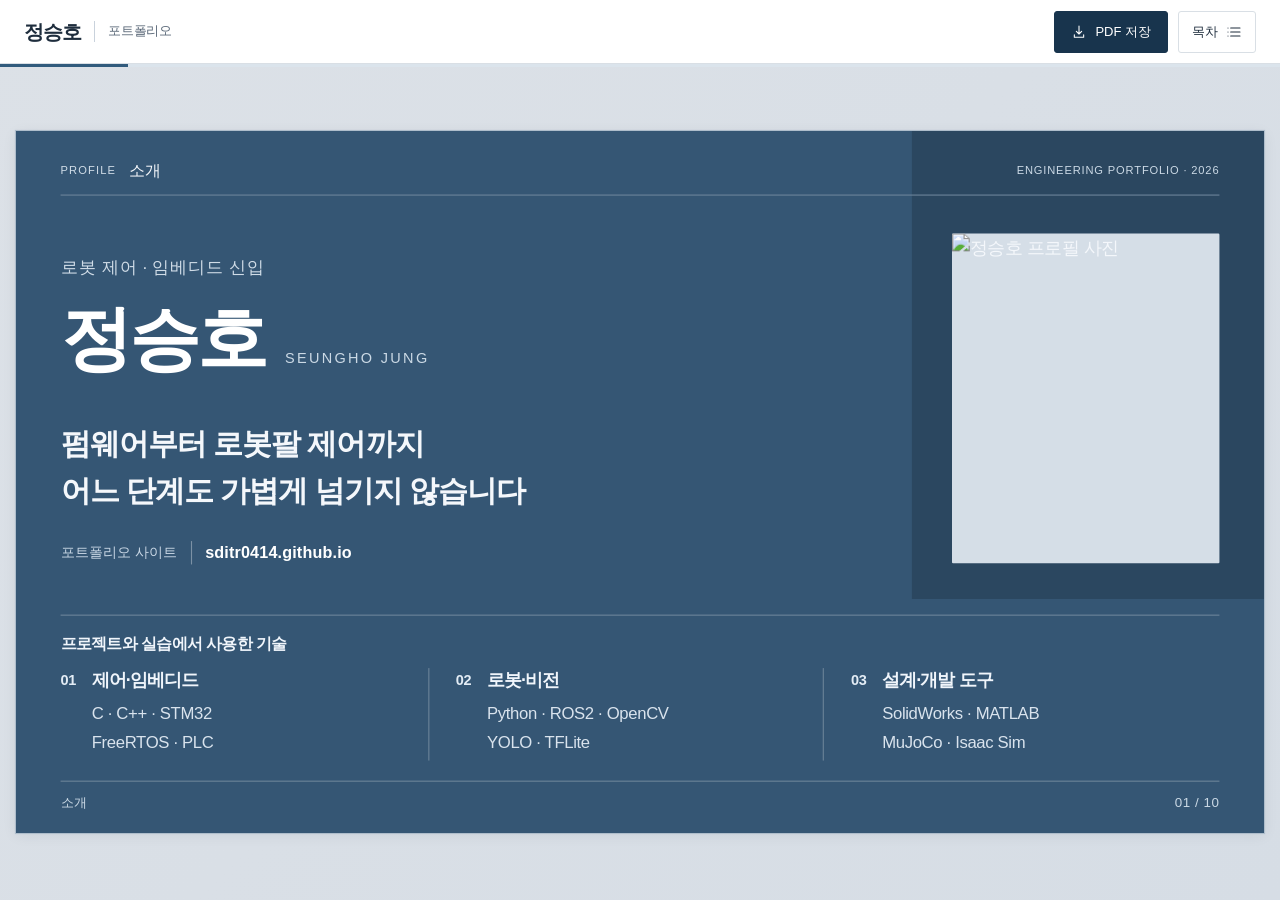
==== commit 5369f034: "Address review: role cells, site address, skills, PLC period, research wording Co-Authored-By: Claud" ====
--- a/docs/index.html
+++ b/docs/index.html
@@ -1,14 +1,14 @@
 <!DOCTYPE html>
 
 <html lang="ko"><head><meta charset="utf-8"/><meta content="width=device-width, initial-scale=1" name="viewport"/><meta content="light" name="color-scheme"/><meta content="정승호의 개인 포트폴리오. 로봇 제작, 영상 인식, PLC 제어, 신호 분석과 웹앱 개발 경험을 담았습니다." name="description"/><title>정승호 | 포트폴리오</title><link href="assets/css/styles.css?v=20261030g-a11y" rel="stylesheet"/><style id="print-page-size">@page{size:A4 portrait;margin:0}</style><meta content="#244a78" name="theme-color"/><link href="https://sditr0414.github.io/" rel="canonical"/><meta content="website" property="og:type"/><meta content="정승호 | 포트폴리오" property="og:title"/><meta content="로봇 제작, 영상 인식, PLC 제어, 신호 분석과 웹앱 개발 경험을 담았습니다." property="og:description"/><meta content="https://sditr0414.github.io/" property="og:url"/></head><body><a class="skip-link" href="#main">본문으로 이동</a><header class="site-header no-print"><a class="brand" href="#profile"><strong>정승호</strong><span>포트폴리오</span></a><div class="header-actions"><div class="pdf-menu"><button aria-controls="pdf-options" aria-expanded="false" aria-haspopup="true" class="pdf-button" id="pdf-button" type="button"><svg aria-hidden="true" viewbox="0 0 24 24"><path d="M12 3v12m-4-4 4 4 4-4M5 16v4h14v-4"></path></svg><span>PDF 저장</span></button><div class="pdf-options" hidden="" id="pdf-options"><a download="정승호_포트폴리오_슬라이드.pdf" href="assets/pdf/slides.pdf?v=20261030d-final-copy"><b>슬라이드형</b><span>1장씩</span></a><a download="정승호_포트폴리오_A4_2슬라이드.pdf" href="assets/pdf/handout.pdf?v=20261030d-final-copy"><b>A4 인쇄형</b><span>2장씩</span></a></div></div><button aria-controls="project-nav" aria-expanded="false" id="nav-toggle">목차<svg aria-hidden="true" viewbox="0 0 24 24"><path d="M7 6h14M7 12h14M7 18h14M3 6h.01M3 12h.01M3 18h.01"></path></svg></button></div></header><div aria-live="polite" class="mobile-context no-print"><span id="mobile-current">소개 · 정승호</span><span id="mobile-count">01 / 10</span></div><div class="page-layout"><main id="main"><section class="page-shell" data-page="1"><article aria-labelledby="profile-title" class="slide cover" data-category="PROFILE" data-project="profile" data-title="소개" id="profile"><div class="slide-top"><span class="project-identity"><b>PROFILE</b><span>소개</span></span><span class="edition">ENGINEERING PORTFOLIO · 2026</span></div><div class="slide-body">
-<div class="hero-grid"><div class="hero-copy"><p class="intro-label">로봇 제어 · 임베디드 신입</p><h1 id="profile-title">정승호<span class="name-english">SEUNGHO JUNG</span></h1><p class="hero-line">펌웨어부터 로봇팔 제어까지<br/>어느 단계도 가볍게 넘기지 않습니다</p></div><figure class="portrait"><img alt="정승호 프로필 사진" decoding="async" fetchpriority="high" height="790" loading="eager" src="assets/images/profile.jpg" width="569"/></figure></div>
-<div class="skills-band"><div class="skills-heading"><h2>프로젝트와 실습에서 사용한 기술</h2><a class="text-link" href="#resume">학력·교육 보기 ↗</a></div><div class="skill-grid"><section><span aria-hidden="true" class="skill-index">01</span><h3>로봇·비전</h3><p>Python · ROS2 · OpenCV<br/>YOLO · TFLite</p></section><section><span aria-hidden="true" class="skill-index">02</span><h3>제어·임베디드</h3><p>C · C++ · STM32<br/>FreeRTOS · PLC</p></section><section><span aria-hidden="true" class="skill-index">03</span><h3>설계·개발 도구</h3><p>SolidWorks · Ansys · MATLAB<br/>MuJoCo · Isaac Sim</p></section></div></div>
+<div class="hero-grid"><div class="hero-copy"><p class="intro-label">로봇 제어 · 임베디드 신입</p><h1 id="profile-title">정승호<span class="name-english">SEUNGHO JUNG</span></h1><p class="hero-line">펌웨어부터 로봇팔 제어까지<br/>어느 단계도 가볍게 넘기지 않습니다</p><p class="site-line"><span>포트폴리오 사이트</span><a href="https://sditr0414.github.io/">sditr0414.github.io</a></p></div><figure class="portrait"><img alt="정승호 프로필 사진" decoding="async" fetchpriority="high" height="790" loading="eager" src="assets/images/profile.jpg" width="569"/></figure></div>
+<div class="skills-band"><div class="skills-heading"><h2>프로젝트와 실습에서 사용한 기술</h2><a class="text-link" href="#resume">학력·교육 보기 ↗</a></div><div class="skill-grid"><section><span aria-hidden="true" class="skill-index">01</span><h3>제어·임베디드</h3><p>C · C++ · STM32<br/>FreeRTOS · PLC</p></section><section><span aria-hidden="true" class="skill-index">02</span><h3>로봇·비전</h3><p>Python · ROS2 · OpenCV<br/>YOLO · TFLite</p></section><section><span aria-hidden="true" class="skill-index">03</span><h3>설계·개발 도구</h3><p>SolidWorks · MATLAB<br/>MuJoCo · Isaac Sim</p></section></div></div>
 </div><footer aria-label="페이지 정보" class="slide-footer"><span>소개</span><span class="slide-count">01 / 10</span></footer></article></section><section class="page-shell" data-page="2"><article aria-labelledby="resume-title" class="slide resume-slide" data-category="BACKGROUND" data-project="resume" data-title="학력·교육" id="resume"><div class="slide-top"><span class="project-identity"><b>BACKGROUND</b><span>학력·교육</span></span><span class="edition">ENGINEERING PORTFOLIO · 2026</span></div><header class="slide-header"><h2 id="resume-title">학력과 교육, 자격 사항</h2><p class="deck">기계공학 전공 지식을 바탕으로 로봇 제작과 제어를 학습했습니다</p></header><div class="slide-body">
 <div class="resume-grid"><section><h3 class="section-label">학력·교육</h3><div class="resume-entry timeline-entry"><time><span class="edu-state">수료</span>2026.04 – 2026.11</time><h4>대한상공회의소 서울기술교육센터</h4><p>AI융합 로봇 SW개발자 3기</p><p class="resume-sub">Python·Linux AI 프로그래밍<br/>ROS/ROS2 통신·제어<br/>Cortex-M·PLC·산업용 네트워크</p></div><div class="resume-entry timeline-entry"><time><span class="edu-state">졸업</span>2019.03 – 2026.02</time><h4>순천향대학교 기계공학과</h4><p>학점 3.65 / 4.5</p></div><div class="resume-entry compact-entry timeline-entry"><time><span class="edu-state">졸업</span>2016.03 – 2019.02</time><h4>대성고등학교</h4></div></section><section><h3 class="section-label">자격·어학</h3><dl class="credential-list"><div><dt>TOEIC 705점</dt><dd>2025.12</dd></div><div><dt>운전면허 1종 보통</dt><dd>2019.08 · 경찰청</dd></div><div><dt>초경량비행장치조종자</dt><dd>2019.09 · 한국교통안전공단</dd></div></dl><div class="resume-tools"><button class="text-link coursework-link" data-gallery="cad"><span aria-hidden="true" class="coursework-thumbs"><img alt="" decoding="async" height="502" loading="lazy" src="assets/images/cad-assembly.webp" width="673"/><img alt="" decoding="async" height="677" loading="lazy" src="assets/images/cae-structure.webp" width="904"/></span><span>설계·해석 실습<br/><small>이미지 4장 보기 ↗</small></span></button></div></section></div>
-</div><footer aria-label="페이지 정보" class="slide-footer"><span>학력·교육</span><span class="slide-count">02 / 10</span></footer></article></section><section class="page-shell" data-page="3"><article aria-labelledby="opencv-title" class="slide project-opening opencv-opening" data-category="VISION · ROBOT ARM" data-project="opencv" data-project-no="01" data-title="비전 기반 로봇팔 티칭·검사" id="opencv"><div class="slide-top"><span class="project-identity"><b aria-label="프로젝트 01" class="project-number">01</b><span>비전 기반 로봇팔 티칭·검사</span><span class="category">VISION · ROBOT ARM</span></span></div><header class="slide-header"><h2 id="opencv-title">지그 위치에 동작을 맞추고 부품 안착까지 검사하는 로봇팔</h2><p class="deck">ROS2 요청을 받아 지그 위치를 다시 재고, 저장한 동작을 그 위치에 맞춰 실행했습니다</p></header><div class="slide-body"><div class="sg split overview"><div class="overview-copy"><div class="text-stack ov-stack"><section><h3>프로젝트 개요</h3><p>로봇팔 2대가 지그 도착부터 조립, 완제품 하차까지 맡는 작업대를 만들었습니다<br/>정차 위치가 달라지고 부품이 서로 가려도 공정이 이어지게 했습니다</p></section><section><h3>핵심 기능</h3><p>카메라로 <strong>지그를 다시 측정해 동작 목표를 보정</strong>하고,<br/><strong>부품 종류와 안착 상태를 검사</strong>했습니다</p></section><section><h3>제어 방식</h3><p><strong>ROS2 Action</strong>으로 작업 요청을 받고,<br/>순기구학·역기구학으로 집게 목표와 관절값을 계산했습니다</p></section></div><div class="tags"><span>Python · OpenCV</span><span>YOLO · CAD 정합</span><span>FK · IK</span><span>ROS2 Action</span><span>MuJoCo · Isaac Sim</span></div><div class="project-actions"><a class="text-link" href="https://github.com/7s-FA/opencv-teach" rel="noopener noreferrer" target="_blank" aria-label="GitHub 소스 코드: 비전 기반 로봇팔 티칭·검사 (새 창)">GitHub 소스 코드 ↗</a><a aria-label="비전 기반 로봇팔 티칭·검사 전체 발표자료 보기" class="text-link presentation-link" href="presentations.html?project=opencv&amp;return=index.html%23opencv">전체 발표자료 ↗</a></div></div><figure class="main-figure figure-board"><div class="inline-demo"><img alt="지그 이동 후 위치·방향을 다시 측정한 화면" class="video-poster" decoding="async" height="720" loading="lazy" src="assets/images/opencv-jig-live.webp" width="1280"/></div><figcaption><b class="fig-no">그림 1. </b>지그 이동 후 위치·방향을 다시 채택하는 화면</figcaption></figure></div><dl class="specs"><div><dt>기간</dt><dd>2026.09 – 2026.11</dd></div><div><dt>공정</dt><dd>지그 도착 → 조립 → 완제품 하차</dd></div><div><dt>장비</dt><dd>SO-101 2대 · Raspberry Pi5</dd></div><div><dt>인식 대상</dt><dd>부품·지그 13종</dd></div></dl></div><footer aria-label="페이지 정보" class="slide-footer"><span>비전 기반 로봇팔 티칭·검사<span class="part-number">1 / 4</span></span><span class="slide-count">03 / 10</span></footer></article></section><section class="page-shell" data-page="4"><article aria-labelledby="opencv-pose-title" class="slide" data-category="VISION · ROBOT ARM" data-project="opencv" data-title="비전 기반 로봇팔 티칭·검사" id="opencv-pose"><div class="slide-top"><span class="project-identity"><b aria-label="프로젝트 01" class="project-number">01</b><span>비전 기반 로봇팔 티칭·검사</span><span class="category">VISION · ROBOT ARM</span></span></div><header class="slide-header"><h2 id="opencv-pose-title">작업 요청부터 관절 목표까지 연결</h2><p class="deck">ROS2 요청을 받아 지그를 측정하고, 지그의 이동·회전만큼 집게 목표와 관절값을 다시 계산했습니다</p></header><div class="slide-body"><div class="sg fill split system-layout s29-split"><figure class="system-figure figure-board"><div class="pose-photos"><figure><img alt="처음 지그 위치에 부품을 올려놓는 로봇팔" src="assets/images/opencv-pose-1.webp" width="636" height="636"/><span>처음 위치</span></figure><figure><img alt="지그를 옮긴 뒤 부품을 올려놓는 로봇팔" src="assets/images/opencv-pose-2.webp" width="636" height="636"/><span>지그 이동 후</span></figure><figure><img alt="지그를 다시 옮기고 돌린 뒤 부품을 올려놓는 로봇팔" src="assets/images/opencv-pose-3.webp" width="636" height="636"/><span>다시 이동·회전 후</span></figure></div><div class="s29-board s29-pose"><svg viewBox="0 0 640 222" role="img" aria-label="티칭 기준의 집게 작업점을 지그 이동과 회전만큼 바꾼 뒤 역기구학으로 관절 목표를 계산"><g fill="#203b52" font-size="19" text-anchor="middle"><text x="135" y="22">티칭 기준 위치</text><text x="510" y="22">현재 지그 위치</text></g><g transform="translate(0 10)"><g fill="none" stroke="#7593ab" stroke-width="2"><rect x="60" y="62" width="150" height="90"/><rect x="-75" y="-45" width="150" height="90" transform="translate(510 107) rotate(-18)"/></g><g fill="#315e80"><circle cx="108" cy="107" r="6"/><circle cx="160" cy="107" r="8"/><circle cx="484" cy="115" r="6"/><circle cx="534" cy="99" r="8"/><path d="M252 103h112v-9l22 13-22 13v-9H252Z"/></g><g fill="#203b52" font-size="19" text-anchor="middle"><text x="319" y="84">이동 Δx·Δy</text><text x="319" y="144">회전 θ</text></g></g><text x="320" y="214" font-size="17" fill="#4a5d70" text-anchor="middle">집게 높이와 벌림은 유지</text></svg></div><figcaption><b class="fig-no">그림 2. </b>지그를 옮기고 돌려도 저장한 동작으로 부품을 올려놓는 시연(위)과 목표 보정 방식(아래)</figcaption></figure><div class="text-stack"><section data-step="01"><h3>ROS2 요청과 결과 반환</h3><p>조립·하차 요청을 받아 지그 측정·시작 검사 후 실행<br/>진행·완료·실패 상태와 검사·오류 기록 반환</p></section><section data-step="02"><h3>순기구학과 목표 변환</h3><p>티칭 관절값과 TCP로 집게 자세 계산<br/>지그 이동·회전만큼 집게 목표 보정</p></section><section data-step="03"><h3>역기구학과 도착 확인</h3><p>관절 범위·자세 연속성 확인 후 관절값 계산<br/>모터 실측 각도로 목표 도착 확인</p></section></div></div></div><footer aria-label="페이지 정보" class="slide-footer"><span>비전 기반 로봇팔 티칭·검사<span class="part-number">2 / 4</span></span><span class="slide-count">04 / 10</span></footer></article></section><section class="page-shell" data-page="5"><article aria-labelledby="opencv-locate-title" class="slide" data-category="VISION · ROBOT ARM" data-project="opencv" data-title="비전 기반 로봇팔 티칭·검사" id="opencv-locate"><div class="slide-top"><span class="project-identity"><b aria-label="프로젝트 01" class="project-number">01</b><span>비전 기반 로봇팔 티칭·검사</span><span class="category">VISION · ROBOT ARM</span></span></div><header class="slide-header"><h2 id="opencv-locate-title">AI 인식과 설계 형상 맞춤으로 지그·팔레트 위치 확정</h2><p class="deck">외곽선만으로는 가려진 팔레트를 놓쳐, AI가 찾은 영역을 설계 형상에 다시 맞추고 위치·방향이 맞을 때만 채택했습니다</p></header><div class="slide-body"><div class="sg split system-layout s29-split"><figure class="system-figure figure-board"><div class="s29-board s29-locate"><div class="s29-row jig"><div class="s29-steps"><div class="s29-step"><svg viewBox="840 250 420 450" role="img" aria-label="실제 AI가 분리한 운반용 지그 마스크"><image href="assets/images/robot-carrier-source.webp" width="1280" height="720"/><path d="M1117,532 L1121,536 L1125,544 L1139,565 L1141,570 L1151,586 L1156,598 L1155,601 L1144,611 L1113,635 L1102,645 L1091,650 L1085,650 L1077,640 L1070,627 L1067,624 L1066,621 L1052,600 L1047,591 L1046,583 L1050,578 L1053,577 L1063,570 L1072,562 L1103,540 L1110,533 L1112,532 Z M1180,502 L1183,505 L1189,517 L1194,524 L1198,532 L1198,537 L1177,555 L1173,555 L1169,551 L1165,543 L1162,540 L1160,535 L1158,533 L1154,525 L1154,519 L1164,511 L1167,510 L1174,503 Z M1036,462 L1044,462 L1054,465 L1062,473 L1065,482 L1065,493 L1062,501 L1057,507 L1051,511 L1041,514 L1032,513 L1027,510 L1019,502 L1015,491 L1016,482 L1020,473 L1028,465 Z M960,365 L956,369 L953,376 L954,386 L957,393 L965,400 L975,404 L983,403 L989,400 L994,395 L996,388 L996,381 L992,373 L985,367 L978,363 L968,362 Z M983,331 L990,339 L994,346 L1005,360 L1008,366 L1026,390 L1028,394 L1028,398 L1015,410 L1000,419 L979,434 L965,442 L961,442 L950,429 L944,419 L938,412 L926,393 L923,390 L920,384 L916,379 L916,373 L918,369 L923,364 L947,351 L955,345 L970,337 L977,332 Z M1053,273 L1048,277 L1028,288 L1026,290 L1016,295 L1007,297 L1004,301 L997,307 L992,309 L959,329 L934,342 L901,362 L890,367 L883,372 L883,385 L949,484 L950,487 L967,512 L969,517 L977,528 L979,533 L997,559 L1009,580 L1022,599 L1025,606 L1031,614 L1033,619 L1039,627 L1041,632 L1045,637 L1058,660 L1062,665 L1068,677 L1071,681 L1073,682 L1078,682 L1093,670 L1101,665 L1112,655 L1134,638 L1141,631 L1157,619 L1191,590 L1204,577 L1212,571 L1235,549 L1243,538 L1243,532 L1236,520 L1233,517 L1227,516 L1222,512 L1209,489 L1205,484 L1203,480 L1203,475 L1206,470 L1206,468 L1199,455 L1195,451 L1193,450 L1187,450 L1183,447 L1176,435 L1173,432 L1169,424 L1166,421 L1163,415 L1155,404 L1154,401 L1144,388 L1138,377 L1125,359 L1119,348 L1107,334 L1106,328 L1113,320 L1113,318 L1110,313 L1106,309 L1088,284 L1083,283 L1080,286 L1075,287 L1067,279 L1063,273 Z" fill="#27d3cb" fill-opacity=".55" stroke="#27d3cb" stroke-width="1.5" fill-rule="evenodd"/></svg><span>AI 후보 영역</span></div><div class="s29-step"><svg viewBox="840 250 420 450" role="img" aria-label="실제로 검출한 지그 외곽과 내부 격자 교차점"><image href="assets/images/robot-carrier-source.webp" width="1280" height="720"/><polygon points="1075.30,684.48 878.45,374.53 1060.24,269.70 1240.13,544.85" fill="none" stroke="#27d3cb" stroke-width="4" /><circle cx="1106.60" cy="508.49" r="12" fill="none" stroke="#f5b840" stroke-width="4"/><path d="M1086.60 508.49h40 M1106.60 488.49v40" stroke="#f5b840" stroke-width="2"/><circle cx="1049.43" cy="415.89" r="12" fill="none" stroke="#f5b840" stroke-width="4"/><path d="M1029.43 415.89h40 M1049.43 395.89v40" stroke="#f5b840" stroke-width="2"/></svg><span>외곽·격자 검증</span></div><div class="s29-step"><svg viewBox="840 250 420 450" role="img" aria-label="원형 특징과 중심 방향을 표시한 운반용 지그"><image href="assets/images/robot-carrier-source.webp" width="1280" height="720"/><polygon points="1075.30,684.48 878.45,374.53 1060.24,269.70 1240.13,544.85" fill="none" stroke="#27d3cb" stroke-width="2" /><polygon points="992.56,383.71 992.74,382.08 992.76,380.42 992.61,378.76 992.30,377.09 991.83,375.46 991.21,373.85 990.44,372.31 989.52,370.82 988.48,369.42 987.31,368.11 986.03,366.91 984.65,365.83 983.18,364.87 981.64,364.05 980.05,363.38 978.40,362.85 976.74,362.48 975.05,362.27 973.38,362.22 971.72,362.33 970.10,362.61 968.52,363.04 967.02,363.63 965.59,364.37 964.26,365.25 963.03,366.27 961.93,367.41 960.95,368.67 960.11,370.03 959.42,371.48 958.89,373.01 958.52,374.60 958.31,376.24 958.26,377.90 958.39,379.58 958.68,381.27 959.14,382.93 959.76,384.55 960.53,386.13 961.44,387.64 962.50,389.07 963.68,390.41 964.98,391.63 966.38,392.74 967.88,393.71 969.44,394.54 971.07,395.22 972.74,395.75 974.43,396.11 976.14,396.31 977.83,396.35 979.51,396.21 981.14,395.92 982.72,395.46 984.23,394.84 985.65,394.07 986.98,393.16 988.19,392.12 989.27,390.95 990.23,389.67 991.04,388.30 991.70,386.83 992.21,385.30" fill="none" stroke="#fa6999" stroke-width="5" /><path d="M1068.24 465.74h14 M1075.24 458.74v14 M1075.24 465.74L1034.32 402.89" fill="none" stroke="#f5b840" stroke-width="3"/><circle cx="1034.32" cy="402.89" r="3.5" fill="#f5b840"/></svg><span>360° 방향 확인</span></div></div></div><div class="s29-row pallet"><div class="s29-steps"><div class="s29-step"><svg viewBox="340 80 195 200" role="img" aria-label="실제 AI가 찾은 팔레트의 보이는 마스크 영역"><image href="assets/images/robot-pallet-occluded.webp" width="1280" height="720"/><path d="M461,131 L451,132 L450,134 L452,139 L460,151 L464,159 L464,161 L474,179 L475,185 L478,192 L478,197 L474,201 L466,205 L464,205 L462,207 L414,231 L409,231 L405,228 L405,226 L394,204 L391,194 L381,172 L376,168 L374,169 L368,177 L368,183 L370,189 L384,220 L384,222 L393,239 L393,241 L395,243 L395,245 L399,253 L407,266 L415,266 L431,258 L447,248 L468,238 L470,238 L479,233 L481,233 L501,223 L504,220 L504,214 L497,199 L497,197 L494,193 L484,171 L478,162 L478,160 L468,139 Z" fill="#27d3cb" fill-opacity=".55" stroke="#27d3cb" stroke-width="1.5" fill-rule="evenodd"/></svg><span>보이는 AI 마스크</span></div><div class="s29-step"><svg viewBox="340 80 195 200" role="img" aria-label="보이는 AI 마스크 경계와 CAD 외곽을 정합한 팔레트"><image href="assets/images/robot-pallet-occluded.webp" width="1280" height="720"/><path d="M461,131 L451,132 L450,134 L452,139 L460,151 L464,159 L464,161 L474,179 L475,185 L478,192 L478,197 L474,201 L466,205 L464,205 L462,207 L414,231 L409,231 L405,228 L405,226 L394,204 L391,194 L381,172 L376,168 L374,169 L368,177 L368,183 L370,189 L384,220 L384,222 L393,239 L393,241 L395,243 L395,245 L399,253 L407,266 L415,266 L431,258 L447,248 L468,238 L470,238 L479,233 L481,233 L501,223 L504,220 L504,214 L497,199 L497,197 L494,193 L484,171 L478,162 L478,160 L468,139 Z" fill="#27d3cb" fill-opacity=".55" stroke="#27d3cb" stroke-width="1.5" fill-rule="evenodd"/><polygon points="400.72,253.71 404.71,251.69 408.71,249.66 412.72,247.63 416.75,245.60 420.79,243.57 424.84,241.54 428.90,239.51 432.98,237.48 437.07,235.44 441.17,233.40 445.28,231.37 449.40,229.33 453.54,227.29 457.68,225.25 461.84,223.21 466.00,221.17 470.18,219.13 474.36,217.10 478.56,215.06 482.76,213.02 486.98,210.98 491.20,208.94 495.43,206.91 499.67,204.87 497.95,201.69 496.24,198.51 494.53,195.34 492.83,192.18 491.13,189.02 489.44,185.87 487.75,182.73 486.07,179.60 484.40,176.47 482.73,173.35 481.06,170.24 479.40,167.14 477.75,164.05 476.10,160.96 474.46,157.88 472.83,154.81 471.20,151.75 469.57,148.70 467.96,145.66 466.34,142.62 464.74,139.59 463.14,136.58 461.54,133.57 459.96,130.57 455.97,132.45 451.98,134.34 448.01,136.23 444.04,138.12 440.09,140.01 436.14,141.91 432.21,143.80 428.28,145.70 424.36,147.60 420.46,149.50 416.56,151.40 412.68,153.30 408.80,155.20 404.94,157.10 401.09,159.01 397.24,160.91 393.41,162.81 389.60,164.72 385.79,166.62 382.00,168.52 378.21,170.43 374.44,172.33 370.68,174.24 366.94,176.14 368.27,179.28 369.61,182.43 370.96,185.59 372.31,188.75 373.67,191.93 375.04,195.11 376.41,198.30 377.79,201.50 379.17,204.71 380.56,207.92 381.96,211.15 383.37,214.38 384.78,217.61 386.20,220.86 387.62,224.11 389.05,227.37 390.49,230.64 391.93,233.92 393.38,237.20 394.84,240.49 396.30,243.78 397.77,247.08 399.24,250.39" fill="none" stroke="#f5b840" stroke-width="2.3" /></svg><span>CAD 외곽 정합</span></div><div class="s29-step"><svg viewBox="340 80 195 200" role="img" aria-label="실제 CAD 정합으로 계산한 전체 팔레트 외곽과 중심 방향"><image href="assets/images/robot-pallet-occluded.webp" width="1280" height="720"/><polygon points="400.72,253.71 404.71,251.69 408.71,249.66 412.72,247.63 416.75,245.60 420.79,243.57 424.84,241.54 428.90,239.51 432.98,237.48 437.07,235.44 441.17,233.40 445.28,231.37 449.40,229.33 453.54,227.29 457.68,225.25 461.84,223.21 466.00,221.17 470.18,219.13 474.36,217.10 478.56,215.06 482.76,213.02 486.98,210.98 491.20,208.94 495.43,206.91 499.67,204.87 497.95,201.69 496.24,198.51 494.53,195.34 492.83,192.18 491.13,189.02 489.44,185.87 487.75,182.73 486.07,179.60 484.40,176.47 482.73,173.35 481.06,170.24 479.40,167.14 477.75,164.05 476.10,160.96 474.46,157.88 472.83,154.81 471.20,151.75 469.57,148.70 467.96,145.66 466.34,142.62 464.74,139.59 463.14,136.58 461.54,133.57 459.96,130.57 455.97,132.45 451.98,134.34 448.01,136.23 444.04,138.12 440.09,140.01 436.14,141.91 432.21,143.80 428.28,145.70 424.36,147.60 420.46,149.50 416.56,151.40 412.68,153.30 408.80,155.20 404.94,157.10 401.09,159.01 397.24,160.91 393.41,162.81 389.60,164.72 385.79,166.62 382.00,168.52 378.21,170.43 374.44,172.33 370.68,174.24 366.94,176.14 368.27,179.28 369.61,182.43 370.96,185.59 372.31,188.75 373.67,191.93 375.04,195.11 376.41,198.30 377.79,201.50 379.17,204.71 380.56,207.92 381.96,211.15 383.37,214.38 384.78,217.61 386.20,220.86 387.62,224.11 389.05,227.37 390.49,230.64 391.93,233.92 393.38,237.20 394.84,240.49 396.30,243.78 397.77,247.08 399.24,250.39" fill="none" stroke="#f5b840" stroke-width="2.3" /><path d="M423.77 189.71h14 M430.77 182.71v14 M430.77 189.71L459.54 175.68" fill="none" stroke="#f5b840" stroke-width="3"/><circle cx="459.54" cy="175.68" r="3.5" fill="#f5b840"/></svg><span>중심·방향 계산</span></div></div></div></div><figcaption><b class="fig-no">그림 3. </b>운반용 지그(위)와 완제품 팔레트(아래)의 위치를 찾는 과정</figcaption></figure><div class="text-stack"><section data-step="01"><h3>운반용 지그 · 360° 방향 검증</h3><p>AI 후보 영역을 외곽·격자·원형 특징으로 검증<br/>첫 3관측이 <strong class="key">0.5mm·0.5°</strong> 이내면 바로 채택<br/>아니면 4초 판단 후 과반 그룹 중앙값, 5회 실패 시 중단</p></section><section data-step="02"><h3>완제품 팔레트 · CAD 정합</h3><p>AI가 찾은 영역에 설계 형상을 맞춰<br/>가려진 부분까지 위치 계산<br/><strong class="key">285장 중 284장에서 팔레트를 검출</strong></p></section></div></div><dl class="specs s29-rates"><div><dt>팔레트 검출률</dt><dd>촬영 사진 285장 · 최초 검출 시</dd></div><div><dt>외곽선 검출</dt><dd>79.3% <small>(226/285장)</small></dd></div><div><dt>AI 인식 + 외곽선</dt><dd>80.7% <small>(230/285장)</small></dd></div><div class="sel"><dt>AI 인식 + 설계 형상 맞춤 · 채택</dt><dd>99.6% <small>(284/285장)</small></dd></div></dl></div><footer aria-label="페이지 정보" class="slide-footer"><span>비전 기반 로봇팔 티칭·검사<span class="part-number">3 / 4</span></span><span class="slide-count">05 / 10</span></footer></article></section><section class="page-shell" data-page="6"><article aria-labelledby="opencv-inspect-title" class="slide" data-category="VISION · ROBOT ARM" data-project="opencv" data-title="비전 기반 로봇팔 티칭·검사" id="opencv-inspect"><div class="slide-top"><span class="project-identity"><b aria-label="프로젝트 01" class="project-number">01</b><span>비전 기반 로봇팔 티칭·검사</span><span class="category">VISION · ROBOT ARM</span></span></div><header class="slide-header"><h2 id="opencv-inspect-title">티칭 GUI와 Windows 관제 화면</h2><p class="deck">동작을 가르치는 화면과 작업을 요청하는 화면을 만들고, 통신이 끊기면 팔이 멈추게 했습니다</p></header><div class="slide-body"><div class="sg gui-page"><div class="gui-shots"><figure class="figure-board"><img alt="티칭 GUI의 스텝 편집·카메라 측정·검사 화면" class="video-poster" decoding="async" height="1080" loading="lazy" src="assets/images/opencv-gui-poster.webp" width="1920"/><figcaption><b class="fig-no">그림 4. </b>티칭 GUI · 스텝 편집·카메라 측정·검사</figcaption></figure><figure class="figure-board"><img alt="Windows WPF 작업 관제 화면: 전체 명령, 연결·운전 상태, 최근 명령" decoding="async" loading="lazy" src="assets/images/opencv-wpf-console.webp" width="1920" height="1008"/><figcaption><b class="fig-no">그림 5. </b>Windows 관제 화면 · 명령 요청과 연결·운전 상태</figcaption></figure></div><div class="text-stack gui-cards"><section><h3>티칭 GUI · Python Tkinter</h3><p>기준 설정과 스텝 편집을 한 화면에서 처리<br/>지그 측정과 <strong>안착 검사 결과를 함께 표시</strong></p></section><section><h3>관제 화면 · Windows WPF</h3><p>조립·적재·정지·재개 명령 요청과 결과 조회<br/>Ubuntu 중계로 <strong>ROS2 Action 클라이언트와 연결</strong></p></section><section><h3>통신 단절과 정지 처리</h3><p>0.25초마다 생존 신호 교환<br/><strong>3초간 응답이 없으면 팔 정지·작업 보류</strong></p></section></div></div></div><footer aria-label="페이지 정보" class="slide-footer"><span>비전 기반 로봇팔 티칭·검사<span class="part-number">4 / 4</span></span><span class="slide-count">06 / 10</span></footer></article></section><section class="page-shell" data-page="7"><article aria-labelledby="robot-title" class="slide project-opening" data-category="MOBILE ROBOT" data-project="robot" data-project-no="02" data-title="원격 물품 회수·운반 로봇" id="robot"><div class="slide-top"><span class="project-identity"><b aria-label="프로젝트 02" class="project-number">02</b><span>원격 물품 회수·운반 로봇</span><span class="category">MOBILE ROBOT</span></span></div><header class="slide-header"><h2 id="robot-title">스마트폰으로 조작하는 이동형 로봇</h2><p class="deck">4륜 이동체와 로봇팔을 결합해 스마트폰으로 주행과 물품 회수 동작을 제어했습니다</p></header><div class="slide-body">
-<div class="sg split overview"><div class="overview-copy"><div class="text-stack ov-stack"><section><h3>프로젝트 개요</h3><p>이동체와 로봇팔을 결합한 물품 회수·운반 시연품을 만들었습니다<br/>앱으로 주행과 관절을 수동 조작하고, 저장한 동작을 재생하게 했습니다</p></section><section><h3>펌웨어·통신</h3><p><strong>STM32F411과 FreeRTOS</strong>로 펌웨어를 작성하고,<br/>앱과는 Bluetooth로 <strong>16바이트 명령·응답</strong>을 주고받았습니다</p></section><section><h3>구동·저장</h3><p>서보 6개는 PCA9685로 제어하고, 티칭한 동작은 Flash에 저장했습니다</p></section></div><div class="tags"><span>STM32F411</span><span>C · FreeRTOS</span><span>Flutter</span><span>Bluetooth</span></div><div class="project-actions"><a aria-label="원격 물품 회수·운반 로봇 전체 발표자료 보기" class="text-link presentation-link" href="presentations.html?project=robot&amp;return=index.html%23robot">전체 발표자료 ↗</a><a class="text-link" href="https://github.com/sditr0414/mobile-retrieval-robot" rel="noopener noreferrer" target="_blank">소스 코드 <span aria-hidden="true">↗</span></a></div></div><figure class="main-figure figure-board"><div class="inline-demo"><img alt="원격 물품 회수·운반 로봇 시연품" class="video-poster" decoding="async" height="720" loading="lazy" src="assets/images/robot-demo.webp" width="1280"/></div><figcaption><b class="fig-no">그림 6. </b>원격 물품 회수·운반 로봇 시연품</figcaption></figure></div><dl class="specs"><div><dt>수행 시기</dt><dd>2026.07 · 1주</dd></div><div><dt>제어 보드</dt><dd>STM32F411</dd></div><div><dt>구동 구성</dt><dd>4WD · 서보 6개</dd></div><div><dt>구현 범위</dt><dd>수동 조작 · 티칭</dd></div></dl>
+</div><footer aria-label="페이지 정보" class="slide-footer"><span>학력·교육</span><span class="slide-count">02 / 10</span></footer></article></section><section class="page-shell" data-page="3"><article aria-labelledby="opencv-title" class="slide project-opening opencv-opening" data-category="VISION · ROBOT ARM" data-project="opencv" data-project-no="01" data-title="비전 기반 로봇팔 티칭·검사" id="opencv"><div class="slide-top"><span class="project-identity"><b aria-label="프로젝트 01" class="project-number">01</b><span>비전 기반 로봇팔 티칭·검사</span><span class="category">VISION · ROBOT ARM</span></span></div><header class="slide-header"><h2 id="opencv-title">지그 위치에 동작을 맞추고 부품 안착까지 검사하는 로봇팔</h2><p class="deck">ROS2 요청을 받아 지그 위치를 다시 재고, 저장한 동작을 그 위치에 맞춰 실행했습니다</p></header><div class="slide-body"><div class="sg split overview"><div class="overview-copy"><div class="text-stack ov-stack"><section><h3>프로젝트 개요</h3><p>로봇팔 2대가 지그 도착부터 조립, 완제품 하차까지 맡는 작업대를 만들었습니다<br/>정차 위치가 달라지고 부품이 서로 가려도 공정이 이어지게 했습니다</p></section><section><h3>핵심 기능</h3><p>카메라로 <strong>지그를 다시 측정해 동작 목표를 보정</strong>하고,<br/><strong>부품 종류와 안착 상태를 검사</strong>했습니다</p></section><section><h3>제어 방식</h3><p><strong>ROS2 Action</strong>으로 작업 요청을 받고,<br/>순기구학·역기구학으로 집게 목표와 관절값을 계산했습니다</p></section></div><div class="project-actions"><a class="text-link" href="https://github.com/7s-FA/opencv-teach" rel="noopener noreferrer" target="_blank" aria-label="GitHub 소스 코드: 비전 기반 로봇팔 티칭·검사 (새 창)">GitHub 소스 코드 ↗</a><a aria-label="비전 기반 로봇팔 티칭·검사 전체 발표자료 보기" class="text-link presentation-link" href="presentations.html?project=opencv&amp;return=index.html%23opencv">전체 발표자료 ↗</a></div></div><figure class="main-figure figure-board"><div class="inline-demo"><img alt="지그 이동 후 위치·방향을 다시 측정한 화면" class="video-poster" decoding="async" height="720" loading="lazy" src="assets/images/opencv-jig-live.webp" width="1280"/></div><figcaption><b class="fig-no">그림 1. </b>지그 이동 후 위치·방향을 다시 채택하는 화면</figcaption></figure></div><dl class="specs with-role"><div><dt>기간</dt><dd>2026.09 – 2026.11</dd></div><div><dt>장비</dt><dd>SO-101 2대 · Raspberry Pi5</dd></div><div class="role"><dt>담당 역할</dt><dd>비전 보정 · 티칭 GUI · Raspberry Pi5 연동 · 학습 데이터·모델 비교</dd></div></dl></div><footer aria-label="페이지 정보" class="slide-footer"><span>비전 기반 로봇팔 티칭·검사<span class="part-number">1 / 4</span></span><span class="slide-count">03 / 10</span></footer></article></section><section class="page-shell" data-page="4"><article aria-labelledby="opencv-pose-title" class="slide" data-category="VISION · ROBOT ARM" data-project="opencv" data-title="비전 기반 로봇팔 티칭·검사" id="opencv-pose"><div class="slide-top"><span class="project-identity"><b aria-label="프로젝트 01" class="project-number">01</b><span>비전 기반 로봇팔 티칭·검사</span><span class="category">VISION · ROBOT ARM</span></span></div><header class="slide-header"><h2 id="opencv-pose-title">작업 요청부터 관절 목표까지 연결</h2><p class="deck">ROS2 요청을 받아 지그를 측정하고, 지그의 이동·회전만큼 집게 목표와 관절값을 다시 계산했습니다</p></header><div class="slide-body"><div class="sg fill split system-layout s29-split"><figure class="system-figure figure-board"><div class="pose-photos"><figure><img alt="처음 지그 위치에 부품을 올려놓는 로봇팔" src="assets/images/opencv-pose-1.webp" width="636" height="636"/><span>처음 위치</span></figure><figure><img alt="지그를 옮긴 뒤 부품을 올려놓는 로봇팔" src="assets/images/opencv-pose-2.webp" width="636" height="636"/><span>지그 이동 후</span></figure><figure><img alt="지그를 다시 옮기고 돌린 뒤 부품을 올려놓는 로봇팔" src="assets/images/opencv-pose-3.webp" width="636" height="636"/><span>다시 이동·회전 후</span></figure></div><div class="s29-board s29-pose"><svg viewBox="0 0 640 222" role="img" aria-label="티칭 기준의 집게 작업점을 지그 이동과 회전만큼 바꾼 뒤 역기구학으로 관절 목표를 계산"><g fill="#203b52" font-size="19" text-anchor="middle"><text x="135" y="22">티칭 기준 위치</text><text x="510" y="22">현재 지그 위치</text></g><g transform="translate(0 10)"><g fill="none" stroke="#7593ab" stroke-width="2"><rect x="60" y="62" width="150" height="90"/><rect x="-75" y="-45" width="150" height="90" transform="translate(510 107) rotate(-18)"/></g><g fill="#315e80"><circle cx="108" cy="107" r="6"/><circle cx="160" cy="107" r="8"/><circle cx="484" cy="115" r="6"/><circle cx="534" cy="99" r="8"/><path d="M252 103h112v-9l22 13-22 13v-9H252Z"/></g><g fill="#203b52" font-size="19" text-anchor="middle"><text x="319" y="84">이동 Δx·Δy</text><text x="319" y="144">회전 θ</text></g></g><text x="320" y="214" font-size="17" fill="#4a5d70" text-anchor="middle">집게 높이와 벌림은 유지</text></svg></div><figcaption><b class="fig-no">그림 2. </b>지그를 옮기고 돌려도 저장한 동작으로 부품을 올려놓는 시연(위)과 목표 보정 방식(아래)</figcaption></figure><div class="text-stack"><section data-step="01"><h3>ROS2 요청과 결과 반환</h3><p>조립·하차 요청을 받아 지그 측정·시작 검사 후 실행<br/>진행·완료·실패 상태와 검사·오류 기록 반환</p></section><section data-step="02"><h3>순기구학과 목표 변환</h3><p>티칭 관절값과 TCP로 집게 자세 계산<br/>지그 이동·회전만큼 집게 목표 보정</p></section><section data-step="03"><h3>역기구학과 도착 확인</h3><p>관절 범위·자세 연속성 확인 후 관절값 계산<br/>모터 실측 각도로 목표 도착 확인</p></section></div></div></div><footer aria-label="페이지 정보" class="slide-footer"><span>비전 기반 로봇팔 티칭·검사<span class="part-number">2 / 4</span></span><span class="slide-count">04 / 10</span></footer></article></section><section class="page-shell" data-page="5"><article aria-labelledby="opencv-locate-title" class="slide" data-category="VISION · ROBOT ARM" data-project="opencv" data-title="비전 기반 로봇팔 티칭·검사" id="opencv-locate"><div class="slide-top"><span class="project-identity"><b aria-label="프로젝트 01" class="project-number">01</b><span>비전 기반 로봇팔 티칭·검사</span><span class="category">VISION · ROBOT ARM</span></span></div><header class="slide-header"><h2 id="opencv-locate-title">AI 인식과 설계 형상 맞춤으로 지그·팔레트 위치 확정</h2><p class="deck">외곽선만으로는 가려진 팔레트를 놓쳐, AI가 찾은 영역을 설계 형상에 다시 맞추고 위치·방향이 맞을 때만 채택했습니다</p></header><div class="slide-body"><div class="sg split system-layout s29-split"><figure class="system-figure figure-board"><div class="s29-board s29-locate"><div class="s29-row jig"><div class="s29-steps"><div class="s29-step"><svg viewBox="840 250 420 450" role="img" aria-label="실제 AI가 분리한 운반용 지그 마스크"><image href="assets/images/robot-carrier-source.webp" width="1280" height="720"/><path d="M1117,532 L1121,536 L1125,544 L1139,565 L1141,570 L1151,586 L1156,598 L1155,601 L1144,611 L1113,635 L1102,645 L1091,650 L1085,650 L1077,640 L1070,627 L1067,624 L1066,621 L1052,600 L1047,591 L1046,583 L1050,578 L1053,577 L1063,570 L1072,562 L1103,540 L1110,533 L1112,532 Z M1180,502 L1183,505 L1189,517 L1194,524 L1198,532 L1198,537 L1177,555 L1173,555 L1169,551 L1165,543 L1162,540 L1160,535 L1158,533 L1154,525 L1154,519 L1164,511 L1167,510 L1174,503 Z M1036,462 L1044,462 L1054,465 L1062,473 L1065,482 L1065,493 L1062,501 L1057,507 L1051,511 L1041,514 L1032,513 L1027,510 L1019,502 L1015,491 L1016,482 L1020,473 L1028,465 Z M960,365 L956,369 L953,376 L954,386 L957,393 L965,400 L975,404 L983,403 L989,400 L994,395 L996,388 L996,381 L992,373 L985,367 L978,363 L968,362 Z M983,331 L990,339 L994,346 L1005,360 L1008,366 L1026,390 L1028,394 L1028,398 L1015,410 L1000,419 L979,434 L965,442 L961,442 L950,429 L944,419 L938,412 L926,393 L923,390 L920,384 L916,379 L916,373 L918,369 L923,364 L947,351 L955,345 L970,337 L977,332 Z M1053,273 L1048,277 L1028,288 L1026,290 L1016,295 L1007,297 L1004,301 L997,307 L992,309 L959,329 L934,342 L901,362 L890,367 L883,372 L883,385 L949,484 L950,487 L967,512 L969,517 L977,528 L979,533 L997,559 L1009,580 L1022,599 L1025,606 L1031,614 L1033,619 L1039,627 L1041,632 L1045,637 L1058,660 L1062,665 L1068,677 L1071,681 L1073,682 L1078,682 L1093,670 L1101,665 L1112,655 L1134,638 L1141,631 L1157,619 L1191,590 L1204,577 L1212,571 L1235,549 L1243,538 L1243,532 L1236,520 L1233,517 L1227,516 L1222,512 L1209,489 L1205,484 L1203,480 L1203,475 L1206,470 L1206,468 L1199,455 L1195,451 L1193,450 L1187,450 L1183,447 L1176,435 L1173,432 L1169,424 L1166,421 L1163,415 L1155,404 L1154,401 L1144,388 L1138,377 L1125,359 L1119,348 L1107,334 L1106,328 L1113,320 L1113,318 L1110,313 L1106,309 L1088,284 L1083,283 L1080,286 L1075,287 L1067,279 L1063,273 Z" fill="#27d3cb" fill-opacity=".55" stroke="#27d3cb" stroke-width="1.5" fill-rule="evenodd"/></svg><span>AI 후보 영역</span></div><div class="s29-step"><svg viewBox="840 250 420 450" role="img" aria-label="실제로 검출한 지그 외곽과 내부 격자 교차점"><image href="assets/images/robot-carrier-source.webp" width="1280" height="720"/><polygon points="1075.30,684.48 878.45,374.53 1060.24,269.70 1240.13,544.85" fill="none" stroke="#27d3cb" stroke-width="4" /><circle cx="1106.60" cy="508.49" r="12" fill="none" stroke="#f5b840" stroke-width="4"/><path d="M1086.60 508.49h40 M1106.60 488.49v40" stroke="#f5b840" stroke-width="2"/><circle cx="1049.43" cy="415.89" r="12" fill="none" stroke="#f5b840" stroke-width="4"/><path d="M1029.43 415.89h40 M1049.43 395.89v40" stroke="#f5b840" stroke-width="2"/></svg><span>외곽·격자 검증</span></div><div class="s29-step"><svg viewBox="840 250 420 450" role="img" aria-label="원형 특징과 중심 방향을 표시한 운반용 지그"><image href="assets/images/robot-carrier-source.webp" width="1280" height="720"/><polygon points="1075.30,684.48 878.45,374.53 1060.24,269.70 1240.13,544.85" fill="none" stroke="#27d3cb" stroke-width="2" /><polygon points="992.56,383.71 992.74,382.08 992.76,380.42 992.61,378.76 992.30,377.09 991.83,375.46 991.21,373.85 990.44,372.31 989.52,370.82 988.48,369.42 987.31,368.11 986.03,366.91 984.65,365.83 983.18,364.87 981.64,364.05 980.05,363.38 978.40,362.85 976.74,362.48 975.05,362.27 973.38,362.22 971.72,362.33 970.10,362.61 968.52,363.04 967.02,363.63 965.59,364.37 964.26,365.25 963.03,366.27 961.93,367.41 960.95,368.67 960.11,370.03 959.42,371.48 958.89,373.01 958.52,374.60 958.31,376.24 958.26,377.90 958.39,379.58 958.68,381.27 959.14,382.93 959.76,384.55 960.53,386.13 961.44,387.64 962.50,389.07 963.68,390.41 964.98,391.63 966.38,392.74 967.88,393.71 969.44,394.54 971.07,395.22 972.74,395.75 974.43,396.11 976.14,396.31 977.83,396.35 979.51,396.21 981.14,395.92 982.72,395.46 984.23,394.84 985.65,394.07 986.98,393.16 988.19,392.12 989.27,390.95 990.23,389.67 991.04,388.30 991.70,386.83 992.21,385.30" fill="none" stroke="#fa6999" stroke-width="5" /><path d="M1068.24 465.74h14 M1075.24 458.74v14 M1075.24 465.74L1034.32 402.89" fill="none" stroke="#f5b840" stroke-width="3"/><circle cx="1034.32" cy="402.89" r="3.5" fill="#f5b840"/></svg><span>360° 방향 확인</span></div></div></div><div class="s29-row pallet"><div class="s29-steps"><div class="s29-step"><svg viewBox="340 80 195 200" role="img" aria-label="실제 AI가 찾은 팔레트의 보이는 마스크 영역"><image href="assets/images/robot-pallet-occluded.webp" width="1280" height="720"/><path d="M461,131 L451,132 L450,134 L452,139 L460,151 L464,159 L464,161 L474,179 L475,185 L478,192 L478,197 L474,201 L466,205 L464,205 L462,207 L414,231 L409,231 L405,228 L405,226 L394,204 L391,194 L381,172 L376,168 L374,169 L368,177 L368,183 L370,189 L384,220 L384,222 L393,239 L393,241 L395,243 L395,245 L399,253 L407,266 L415,266 L431,258 L447,248 L468,238 L470,238 L479,233 L481,233 L501,223 L504,220 L504,214 L497,199 L497,197 L494,193 L484,171 L478,162 L478,160 L468,139 Z" fill="#27d3cb" fill-opacity=".55" stroke="#27d3cb" stroke-width="1.5" fill-rule="evenodd"/></svg><span>보이는 AI 마스크</span></div><div class="s29-step"><svg viewBox="340 80 195 200" role="img" aria-label="보이는 AI 마스크 경계와 CAD 외곽을 정합한 팔레트"><image href="assets/images/robot-pallet-occluded.webp" width="1280" height="720"/><path d="M461,131 L451,132 L450,134 L452,139 L460,151 L464,159 L464,161 L474,179 L475,185 L478,192 L478,197 L474,201 L466,205 L464,205 L462,207 L414,231 L409,231 L405,228 L405,226 L394,204 L391,194 L381,172 L376,168 L374,169 L368,177 L368,183 L370,189 L384,220 L384,222 L393,239 L393,241 L395,243 L395,245 L399,253 L407,266 L415,266 L431,258 L447,248 L468,238 L470,238 L479,233 L481,233 L501,223 L504,220 L504,214 L497,199 L497,197 L494,193 L484,171 L478,162 L478,160 L468,139 Z" fill="#27d3cb" fill-opacity=".55" stroke="#27d3cb" stroke-width="1.5" fill-rule="evenodd"/><polygon points="400.72,253.71 404.71,251.69 408.71,249.66 412.72,247.63 416.75,245.60 420.79,243.57 424.84,241.54 428.90,239.51 432.98,237.48 437.07,235.44 441.17,233.40 445.28,231.37 449.40,229.33 453.54,227.29 457.68,225.25 461.84,223.21 466.00,221.17 470.18,219.13 474.36,217.10 478.56,215.06 482.76,213.02 486.98,210.98 491.20,208.94 495.43,206.91 499.67,204.87 497.95,201.69 496.24,198.51 494.53,195.34 492.83,192.18 491.13,189.02 489.44,185.87 487.75,182.73 486.07,179.60 484.40,176.47 482.73,173.35 481.06,170.24 479.40,167.14 477.75,164.05 476.10,160.96 474.46,157.88 472.83,154.81 471.20,151.75 469.57,148.70 467.96,145.66 466.34,142.62 464.74,139.59 463.14,136.58 461.54,133.57 459.96,130.57 455.97,132.45 451.98,134.34 448.01,136.23 444.04,138.12 440.09,140.01 436.14,141.91 432.21,143.80 428.28,145.70 424.36,147.60 420.46,149.50 416.56,151.40 412.68,153.30 408.80,155.20 404.94,157.10 401.09,159.01 397.24,160.91 393.41,162.81 389.60,164.72 385.79,166.62 382.00,168.52 378.21,170.43 374.44,172.33 370.68,174.24 366.94,176.14 368.27,179.28 369.61,182.43 370.96,185.59 372.31,188.75 373.67,191.93 375.04,195.11 376.41,198.30 377.79,201.50 379.17,204.71 380.56,207.92 381.96,211.15 383.37,214.38 384.78,217.61 386.20,220.86 387.62,224.11 389.05,227.37 390.49,230.64 391.93,233.92 393.38,237.20 394.84,240.49 396.30,243.78 397.77,247.08 399.24,250.39" fill="none" stroke="#f5b840" stroke-width="2.3" /></svg><span>CAD 외곽 정합</span></div><div class="s29-step"><svg viewBox="340 80 195 200" role="img" aria-label="실제 CAD 정합으로 계산한 전체 팔레트 외곽과 중심 방향"><image href="assets/images/robot-pallet-occluded.webp" width="1280" height="720"/><polygon points="400.72,253.71 404.71,251.69 408.71,249.66 412.72,247.63 416.75,245.60 420.79,243.57 424.84,241.54 428.90,239.51 432.98,237.48 437.07,235.44 441.17,233.40 445.28,231.37 449.40,229.33 453.54,227.29 457.68,225.25 461.84,223.21 466.00,221.17 470.18,219.13 474.36,217.10 478.56,215.06 482.76,213.02 486.98,210.98 491.20,208.94 495.43,206.91 499.67,204.87 497.95,201.69 496.24,198.51 494.53,195.34 492.83,192.18 491.13,189.02 489.44,185.87 487.75,182.73 486.07,179.60 484.40,176.47 482.73,173.35 481.06,170.24 479.40,167.14 477.75,164.05 476.10,160.96 474.46,157.88 472.83,154.81 471.20,151.75 469.57,148.70 467.96,145.66 466.34,142.62 464.74,139.59 463.14,136.58 461.54,133.57 459.96,130.57 455.97,132.45 451.98,134.34 448.01,136.23 444.04,138.12 440.09,140.01 436.14,141.91 432.21,143.80 428.28,145.70 424.36,147.60 420.46,149.50 416.56,151.40 412.68,153.30 408.80,155.20 404.94,157.10 401.09,159.01 397.24,160.91 393.41,162.81 389.60,164.72 385.79,166.62 382.00,168.52 378.21,170.43 374.44,172.33 370.68,174.24 366.94,176.14 368.27,179.28 369.61,182.43 370.96,185.59 372.31,188.75 373.67,191.93 375.04,195.11 376.41,198.30 377.79,201.50 379.17,204.71 380.56,207.92 381.96,211.15 383.37,214.38 384.78,217.61 386.20,220.86 387.62,224.11 389.05,227.37 390.49,230.64 391.93,233.92 393.38,237.20 394.84,240.49 396.30,243.78 397.77,247.08 399.24,250.39" fill="none" stroke="#f5b840" stroke-width="2.3" /><path d="M423.77 189.71h14 M430.77 182.71v14 M430.77 189.71L459.54 175.68" fill="none" stroke="#f5b840" stroke-width="3"/><circle cx="459.54" cy="175.68" r="3.5" fill="#f5b840"/></svg><span>중심·방향 계산</span></div></div></div></div><figcaption><b class="fig-no">그림 3. </b>운반용 지그(위)와 완제품 팔레트(아래)의 위치를 찾는 과정</figcaption></figure><div class="text-stack"><section data-step="01"><h3>운반용 지그 · 360° 방향 검증</h3><p>AI 후보 영역을 외곽·격자·원형 특징으로 검증<br/>첫 3관측이 <strong class="key">0.5mm·0.5°</strong> 이내면 바로 채택<br/>아니면 4초 판단 후 과반 그룹 중앙값, 5회 실패 시 중단</p></section><section data-step="02"><h3>완제품 팔레트 · CAD 정합</h3><p>AI가 찾은 영역에 설계 형상을 맞춰<br/>가려진 부분까지 위치 계산<br/><strong class="key">285장 중 284장에서 팔레트를 검출</strong></p></section></div></div><dl class="specs s29-rates"><div><dt>팔레트 검출률</dt><dd>촬영 사진 285장 · 최초 검출 시</dd></div><div><dt>외곽선 검출</dt><dd>79.3% <small>(226/285장)</small></dd></div><div><dt>AI 인식 + 외곽선</dt><dd>80.7% <small>(230/285장)</small></dd></div><div class="sel"><dt>AI 인식 + 설계 형상 맞춤 · 채택</dt><dd>99.6% <small>(284/285장)</small></dd></div></dl></div><footer aria-label="페이지 정보" class="slide-footer"><span>비전 기반 로봇팔 티칭·검사<span class="part-number">3 / 4</span></span><span class="slide-count">05 / 10</span></footer></article></section><section class="page-shell" data-page="6"><article aria-labelledby="opencv-inspect-title" class="slide" data-category="VISION · ROBOT ARM" data-project="opencv" data-title="비전 기반 로봇팔 티칭·검사" id="opencv-inspect"><div class="slide-top"><span class="project-identity"><b aria-label="프로젝트 01" class="project-number">01</b><span>비전 기반 로봇팔 티칭·검사</span><span class="category">VISION · ROBOT ARM</span></span></div><header class="slide-header"><h2 id="opencv-inspect-title">티칭 GUI와 Windows 관제 화면</h2><p class="deck">동작을 가르치는 화면과 작업을 요청하는 화면을 만들고, 통신이 끊기면 팔이 멈추게 했습니다</p></header><div class="slide-body"><div class="sg gui-page"><div class="gui-shots"><figure class="figure-board"><img alt="티칭 GUI의 스텝 편집·카메라 측정·검사 화면" class="video-poster" decoding="async" height="1080" loading="lazy" src="assets/images/opencv-gui-poster.webp" width="1920"/><figcaption><b class="fig-no">그림 4. </b>티칭 GUI · 스텝 편집·카메라 측정·검사</figcaption></figure><figure class="figure-board"><img alt="Windows WPF 작업 관제 화면: 전체 명령, 연결·운전 상태, 최근 명령" decoding="async" loading="lazy" src="assets/images/opencv-wpf-console.webp" width="1920" height="1008"/><figcaption><b class="fig-no">그림 5. </b>Windows 관제 화면 · 명령 요청과 연결·운전 상태</figcaption></figure></div><div class="text-stack gui-cards"><section><h3>티칭 GUI · Python</h3><p>기준 설정과 스텝 편집을 한 화면에서 처리<br/>지그 측정과 <strong>안착 검사 결과를 함께 표시</strong></p></section><section><h3>관제 화면 · WPF</h3><p>조립·적재·정지·재개 명령 요청과 결과 조회<br/>Ubuntu 중계로 <strong>ROS2 Action 클라이언트와 연결</strong></p></section><section><h3>통신 단절과 정지 처리</h3><p>0.25초마다 생존 신호 교환<br/><strong>3초간 응답이 없으면 팔 정지·작업 보류</strong></p></section></div></div></div><footer aria-label="페이지 정보" class="slide-footer"><span>비전 기반 로봇팔 티칭·검사<span class="part-number">4 / 4</span></span><span class="slide-count">06 / 10</span></footer></article></section><section class="page-shell" data-page="7"><article aria-labelledby="robot-title" class="slide project-opening" data-category="MOBILE ROBOT" data-project="robot" data-project-no="02" data-title="원격 물품 회수·운반 로봇" id="robot"><div class="slide-top"><span class="project-identity"><b aria-label="프로젝트 02" class="project-number">02</b><span>원격 물품 회수·운반 로봇</span><span class="category">MOBILE ROBOT</span></span></div><header class="slide-header"><h2 id="robot-title">스마트폰으로 조작하는 이동형 로봇</h2><p class="deck">4륜 이동체와 로봇팔을 결합해 스마트폰으로 주행과 물품 회수 동작을 제어했습니다</p></header><div class="slide-body">
+<div class="sg split overview"><div class="overview-copy"><div class="text-stack ov-stack"><section><h3>프로젝트 개요</h3><p>이동체와 로봇팔을 결합한 물품 회수·운반 시연품을 만들었습니다<br/>앱으로 주행과 관절을 수동 조작하고, 저장한 동작을 재생하게 했습니다</p></section><section><h3>펌웨어·통신</h3><p><strong>STM32F411과 FreeRTOS</strong>로 펌웨어를 작성하고,<br/>앱과는 Bluetooth로 <strong>16바이트 명령·응답</strong>을 주고받았습니다</p></section><section><h3>구동·저장</h3><p>서보 6개는 PCA9685로 제어하고, 티칭한 동작은 Flash에 저장했습니다</p></section></div><div class="project-actions"><a aria-label="원격 물품 회수·운반 로봇 전체 발표자료 보기" class="text-link presentation-link" href="presentations.html?project=robot&amp;return=index.html%23robot">전체 발표자료 ↗</a><a class="text-link" href="https://github.com/sditr0414/mobile-retrieval-robot" rel="noopener noreferrer" target="_blank">소스 코드 <span aria-hidden="true">↗</span></a></div></div><figure class="main-figure figure-board"><div class="inline-demo"><img alt="원격 물품 회수·운반 로봇 시연품" class="video-poster" decoding="async" height="720" loading="lazy" src="assets/images/robot-demo.webp" width="1280"/></div><figcaption><b class="fig-no">그림 6. </b>원격 물품 회수·운반 로봇 시연품</figcaption></figure></div><dl class="specs with-role"><div><dt>수행 시기</dt><dd>2026.07 · 1주</dd></div><div><dt>구동 구성</dt><dd>4WD · 서보 6개</dd></div><div class="role"><dt>담당 역할</dt><dd>프로젝트 리더 · 로봇팔 제작·제어 · STM32 펌웨어 · 통신 규격 설계</dd></div></dl>
 </div><footer aria-label="페이지 정보" class="slide-footer"><span>원격 물품 회수·운반 로봇 <span class="part-number">1 / 2</span></span><span class="slide-count">07 / 10</span></footer></article></section><section class="page-shell" data-page="8"><article aria-labelledby="robot-system-title" class="slide" data-category="MOBILE ROBOT" data-project="robot" data-title="원격 물품 회수·운반 로봇" id="robot-system"><div class="slide-top"><span class="project-identity"><b aria-label="프로젝트 02" class="project-number">02</b><span>원격 물품 회수·운반 로봇</span><span class="category">MOBILE ROBOT</span></span></div><header class="slide-header"><h2 id="robot-system-title">16바이트 통신 규격과 구동 문제 개선</h2><p class="deck">16바이트 규격으로 앱과 펌웨어를 연결하고, 부하 시 떨림과 급격한 움직임을 줄였습니다</p></header><div class="slide-body"><div class="sg fill split submission-two"><div class="text-stack"><section data-step="01"><h3>16바이트 명령·응답</h3><p>주행·로봇팔·티칭·설정을 모드로 구분<br/>앱 요청과 펌웨어 응답을 연결해 처리 상태 확인</p></section><section data-step="02"><h3>서보 제어와 동작 저장</h3><p>PCA9685로 서보 6개 제어<br/>Flash에 티칭·설정 저장, 최대 <strong class="key">12개 시퀀스 × 30개 웨이포인트</strong></p></section><section data-step="03"><h3>동작 간 간섭 방지</h3><p>로봇팔 이동·Flash 작업 중 주행 잠금<br/><strong class="key">500ms</strong> 동안 유효한 주행 명령이 없으면 이동체 정지</p></section></div><div class="app-cases"><table class="issue-table three"><thead><tr><th scope="col">문제</th><th scope="col">원인</th><th scope="col">개선</th></tr></thead><tbody><tr><th scope="row">부하가 걸릴 때의 떨림</th><td class="why">서보 단자 전압이 순간적으로 낮아짐</td><td>전원 배선 점검, 커패시터 추가, 서보 교체로 <strong>떨림 감소</strong></td></tr><tr><th scope="row">관절의 급격한 움직임</th><td class="why">펄스폭이 한 번에 바뀌어 속도가 불연속</td><td><strong>20ms마다 펄스폭을 단계적으로 바꾸는 S-curve</strong> 적용</td></tr><tr><th scope="row">관절 원점·가동 범위</th><td class="why">필요한 펄스값이 서보마다 다름</td><td><strong>−90°·0°·+90° 3점 보정</strong>으로 원점·리미트 설정</td></tr><tr><th scope="row">고속 주행 시 방향 보정</th><td class="why">PWM이 최댓값에 닿아 PID 보정이 반영되지 않음</td><td><strong>최대 출력을 220 PWM으로 제한</strong></td></tr></tbody></table></div></div></div><footer aria-label="페이지 정보" class="slide-footer"><span>원격 물품 회수·운반 로봇 <span class="part-number">2 / 2</span></span><span class="slide-count">08 / 10</span></footer></article></section><section class="page-shell" data-page="9"><article aria-labelledby="plc-title" class="slide project-opening" data-category="INDUSTRIAL CONTROL" data-project="plc" data-project-no="03" data-title="PLC 기반 창고 적재 제어" id="plc"><div class="slide-top"><span class="project-identity"><b aria-label="프로젝트 03" class="project-number">03</b><span>PLC 기반 창고 적재 제어</span><span class="category">INDUSTRIAL CONTROL</span></span></div><header class="slide-header"><h2 id="plc-title">소재 공급부터 창고 적재까지의 공정 제어</h2><p class="deck">MPS 트레이너에서 소재 분류와 1–4층 창고 적재·비움 동작을 구현했습니다</p></header><div class="slide-body">
-<div class="sg split overview"><div class="overview-copy"><div class="text-stack ov-stack"><section><h3>공정 구성</h3><p>컨베이어·실린더·서보모터로 공급·가공·분류·저장 공정을 연결했습니다</p></section><section><h3>병렬 적재</h3><p>금속·비금속을 판별해 <strong>1~4층 창고에 병렬로 적재</strong>하고,<br/>수동 모드에서는 층별로 개별 제어할 수 있게 했습니다</p></section><section><h3>HMI 구성</h3><p>HMI 화면에서 가공 횟수와 시간을 지정하고 적재 상태를 확인하게 했습니다</p></section></div><div class="tags"><span>Mitsubishi Q PLC</span><span>GX Works2</span><span>GT Designer3</span></div><div class="project-actions"><a aria-label="PLC 기반 창고 적재 제어 전체 발표자료 보기" class="text-link presentation-link" href="presentations.html?project=plc&amp;return=index.html%23plc">전체 발표자료 ↗</a></div></div><figure class="main-figure figure-board"><div class="inline-demo"><img alt="MPS 트레이너 설비" class="video-poster" decoding="async" height="1207" loading="lazy" src="assets/images/plc-hardware.webp" width="1650"/></div><figcaption><b class="fig-no">그림 7. </b>MPS 트레이너 설비</figcaption></figure></div><dl class="specs"><div><dt>수행 시기</dt><dd>2026.06 · 3일</dd></div><div><dt>PLC</dt><dd>Mitsubishi Q 시리즈</dd></div><div><dt>래더 프로그램</dt><dd>GX Works2</dd></div><div><dt>HMI 작화</dt><dd>GT Designer3</dd></div></dl>
+<div class="sg split overview"><div class="overview-copy"><div class="text-stack ov-stack"><section><h3>공정 구성</h3><p>컨베이어·실린더·서보모터로 공급·가공·분류·저장 공정을 연결했습니다</p></section><section><h3>병렬 적재</h3><p>금속·비금속을 판별해 <strong>1~4층 창고에 병렬로 적재</strong>하고,<br/>수동 모드에서는 층별로 개별 제어할 수 있게 했습니다</p></section><section><h3>HMI 구성</h3><p>HMI 화면에서 가공 횟수와 시간을 지정하고 적재 상태를 확인하게 했습니다</p></section></div><div class="project-actions"><a aria-label="PLC 기반 창고 적재 제어 전체 발표자료 보기" class="text-link presentation-link" href="presentations.html?project=plc&amp;return=index.html%23plc">전체 발표자료 ↗</a></div></div><figure class="main-figure figure-board"><div class="inline-demo"><img alt="MPS 트레이너 설비" class="video-poster" decoding="async" height="1207" loading="lazy" src="assets/images/plc-hardware.webp" width="1650"/></div><figcaption><b class="fig-no">그림 7. </b>MPS 트레이너 설비</figcaption></figure></div><dl class="specs with-role"><div><dt>PLC</dt><dd>Mitsubishi Q 시리즈</dd></div><div><dt>개발 도구</dt><dd>GX Works2 · GT Designer3</dd></div><div class="role"><dt>담당 역할</dt><dd>병렬 처리 로직 · HMI 화면 작성 · 수동 제어 코드 통합</dd></div></dl>
 </div><footer aria-label="페이지 정보" class="slide-footer"><span>PLC 기반 창고 적재 제어 <span class="part-number">1 / 2</span></span><span class="slide-count">09 / 10</span></footer></article></section><section class="page-shell" data-page="10"><article aria-labelledby="plc-detail-title" class="slide" data-category="INDUSTRIAL CONTROL" data-project="plc" data-title="PLC 기반 창고 적재 제어" id="plc-detail"><div class="slide-top"><span class="project-identity"><b aria-label="프로젝트 03" class="project-number">03</b><span>PLC 기반 창고 적재 제어</span><span class="category">INDUSTRIAL CONTROL</span></span></div><header class="slide-header"><h2 id="plc-detail-title">병렬 시퀀스의 상태 관리와 코드 통합</h2><p class="deck">저장 가능 여부를 판단하는 메모리와 실제 적재 정보를 분리해 시퀀스 간 간섭을 줄였습니다</p></header><div class="slide-body">
 <div class="sg fill split plc-layout"><div><figure class="sequence-figure figure-board"><button aria-label="병렬 시퀀스의 저장 판단과 적재 동작 구성도 크게 보기" class="image-open" data-caption="저장 판단과 적재 동작의 병렬 시퀀스" data-image="assets/images/plc-sequence.webp"><img alt="병렬 시퀀스의 저장 판단과 적재 동작 구성도" decoding="async" height="827" loading="lazy" src="assets/images/plc-sequence.webp" width="1650"/></button><figcaption><b class="fig-no">그림 8. </b> 저장 판단과 적재 동작의 병렬 시퀀스</figcaption></figure><div class="hmi-pair"><figure class="figure-board"><button aria-label="자동 운전 HMI 크게 보기" class="image-open" data-caption="자동 운전·적재 상태" data-image="assets/images/plc-auto.webp"><img alt="자동 운전 HMI" decoding="async" height="673" loading="lazy" src="assets/images/plc-auto.webp" width="898"/></button><figcaption><b class="fig-no">그림 9. </b> 자동 운전·적재 상태</figcaption></figure><figure class="figure-board"><button aria-label="서보 티칭 HMI 크게 보기" class="image-open" data-caption="위치·속도 티칭" data-image="assets/images/plc-teaching.webp"><img alt="서보 티칭 HMI" decoding="async" height="672" loading="lazy" src="assets/images/plc-teaching.webp" width="896"/></button><figcaption><b class="fig-no">그림 10. </b> 위치·속도 티칭</figcaption></figure></div></div><dl class="process-list"><div><dt>문제 1</dt><dd>병렬 운전 중 '빈 층을 찾았다'는 값과 '그 층에 소재가 있다'는 값이 한 메모리에 섞여<br/><strong>이전 동작의 상태가 다음 시퀀스의 판단에 영향</strong></dd></div><div><dt>개선</dt><dd><strong>판단용·적재용 메모리 분리</strong><br/>판단값은 적재가 끝나면 초기화하고, 적재값은 소재를 뺄 때까지 유지</dd></div><div><dt>문제 2</dt><dd>각자 작성한 코드를 통합하자 <strong>같은 메모리 주소를 서로 다른 용도로 사용</strong>해 시퀀스가 꼬임</dd></div><div><dt>개선</dt><dd>사용 중인 주소를 모두 모아 대조하고 <strong>겹치는 주소 정리</strong><br/>코멘트에 사용 주소를 적어 서로 확인</dd></div><div><dt>배운 점</dt><dd>코드 통합 전 <strong>메모리 사용 주소 합의</strong>가 중요함<br/>병렬 동작에서는 장치별 동작 조건·완료 조건·인터록을 먼저 정해야 함</dd></div></dl></div>
 </div><footer aria-label="페이지 정보" class="slide-footer"><span>PLC 기반 창고 적재 제어 <span class="part-number">2 / 2</span></span><span class="slide-count">10 / 10</span></footer></article></section></main><aside aria-label="포트폴리오 목차" class="project-nav no-print" id="project-nav"><nav aria-label="페이지 이동"><a aria-label="소개 · 정승호" data-label="소개 · 정승호" data-section="profile" href="#profile" title="소개 · 정승호"><span class="nav-label">소개</span></a><a aria-label="학력·교육" data-label="학력·교육" data-section="resume" href="#resume" title="학력·교육"><span class="nav-label">학력·교육</span></a><a aria-label="01 · 비전 기반 로봇팔 티칭·검사" data-label="01 · 비전 기반 로봇팔 티칭·검사" data-section="opencv" href="#opencv" title="01 · 비전 기반 로봇팔 티칭·검사"><span class="nav-label">비전 기반 로봇팔 티칭·검사</span><small aria-hidden="true" data-stage="opencv"></small></a><a aria-label="02 · 원격 물품 회수·운반 로봇" data-label="02 · 원격 물품 회수·운반 로봇" data-section="robot" href="#robot" title="02 · 원격 물품 회수·운반 로봇"><span class="nav-label">원격 물품 회수·운반 로봇</span><small aria-hidden="true" data-stage="robot"></small></a><a aria-label="04 · PLC 기반 창고 적재 제어" data-label="04 · PLC 기반 창고 적재 제어" data-section="plc" href="#plc" title="04 · PLC 기반 창고 적재 제어"><span class="nav-label">PLC 기반 창고 적재 제어</span><small aria-hidden="true" data-stage="plc"></small></a></nav></aside></div><footer class="site-footer no-print"><div><strong>정승호 · 포트폴리오</strong><a href="mailto:3095069@naver.com">3095069@naver.com</a></div><nav aria-label="페이지 탐색"><a href="#profile">맨 위로 ↑</a></nav></footer><div aria-hidden="true" id="print-root"></div><div aria-live="polite" class="toast no-print" id="status" role="status"></div><dialog aria-label="프로젝트 자료 확대" id="media-dialog"><div class="dialog-head"><p id="dialog-title"></p><div class="dialog-actions"><button hidden="" id="video-fullscreen" type="button">전체 화면</button><button aria-pressed="false" hidden="" id="image-size-toggle" type="button">원본 크기</button><button aria-label="자료 닫기" id="dialog-close">닫기 ×</button></div></div><div id="dialog-content"></div><div hidden="" id="gallery-controls"><button id="gallery-prev">← 이전</button><span id="gallery-position"></span><button id="gallery-next">다음 →</button></div></dialog><script src="assets/js/app.js?v=20261030g-a11y"></script></body></html>
--- a/docs/assets/css/styles.css
+++ b/docs/assets/css/styles.css
@@ -1212,7 +1212,7 @@
 .slide.project-opening .sg .ov-stack section{padding-top:7px!important;padding-bottom:7px!important}
 .slide.project-opening .sg .ov-stack h3{font-size:15.5px!important;margin-bottom:1px!important}
 .slide.project-opening .sg .ov-stack p{font-size:14px!important;line-height:1.58!important}
-#thesis .knock-wide img{max-height:150px}
+#thesis .knock-wide img{max-height:158px}
 .slide.project-opening .sg .ov-stack section{flex:1 1 auto!important}
 .resume-entry time{display:flex;align-items:center;gap:0}
 .resume-entry time .edu-state{padding-right:9px;margin-right:9px;border-right:1px solid #b9c6d3;line-height:1.1}
@@ -1234,3 +1234,8 @@
 #robot-system .sg.fill .issue-table.three th,#robot-system .sg.fill .issue-table.three td{padding-top:13px;padding-bottom:13px;line-height:1.6}
 #robot-system .sg.fill .issue-table.three tbody th{width:118px}
 .gui-shots img{background:none}
+.specs.with-role{grid-template-columns:minmax(0,.8fr) minmax(0,1.1fr) minmax(0,2.3fr)}
+.specs.with-role .role dd{font-size:14.5px}
+.cover .site-line{margin:22px 0 0;font-size:14.5px;color:#c9d7e5;display:flex;gap:12px;align-items:center}
+.cover .site-line span{padding-right:12px;border-right:1px solid rgba(255,255,255,.35);font-size:13px}
+.cover .site-line a{color:#fff;text-decoration:none;font-weight:600;letter-spacing:.01em}
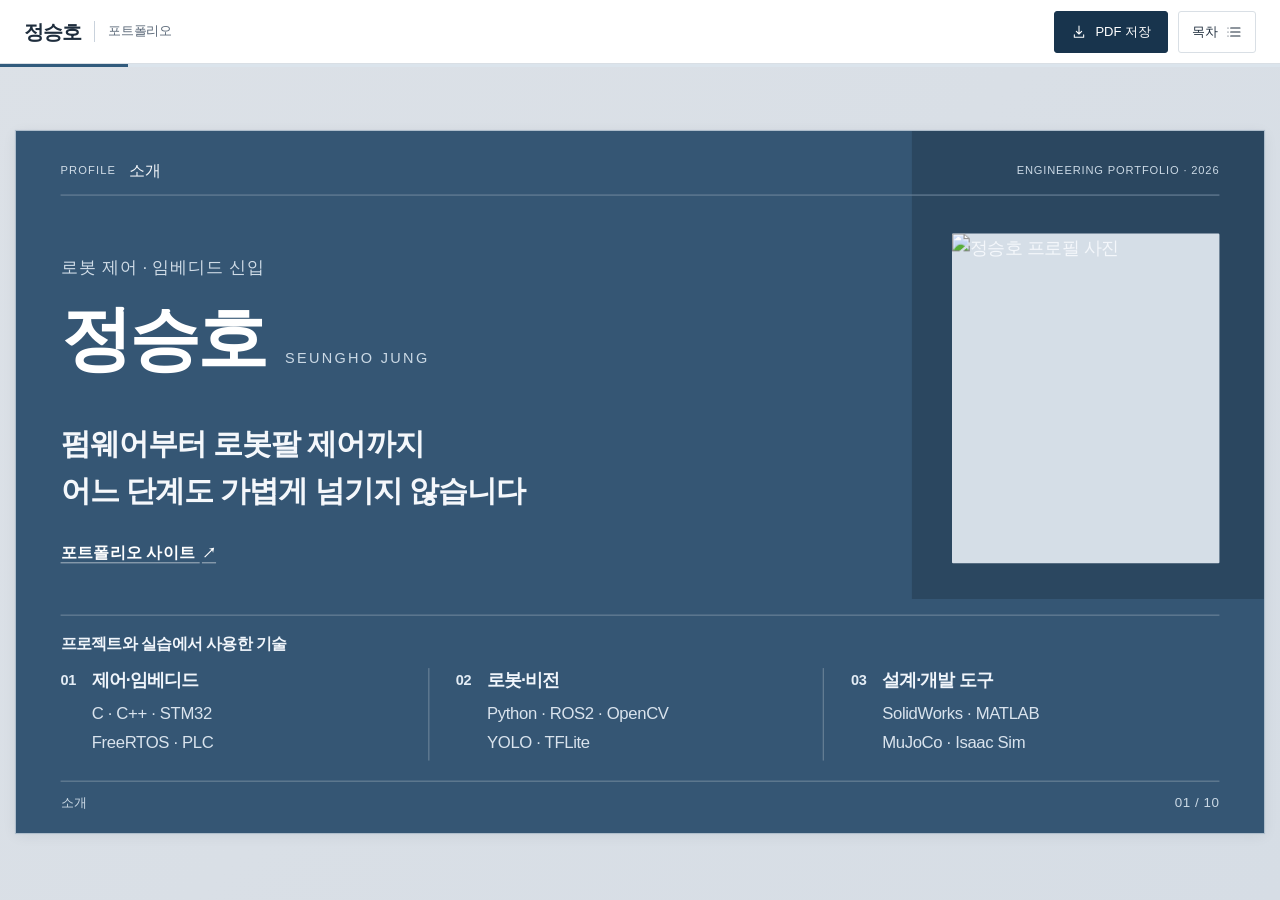
==== commit 8e5f7f80: "Cover: portfolio site as a link label; add PDF link step Co-Authored-By: Claude Fable 5.2 <noreply@a" ====
--- a/docs/index.html
+++ b/docs/index.html
@@ -1,7 +1,7 @@
 <!DOCTYPE html>
 
 <html lang="ko"><head><meta charset="utf-8"/><meta content="width=device-width, initial-scale=1" name="viewport"/><meta content="light" name="color-scheme"/><meta content="정승호의 개인 포트폴리오. 로봇 제작, 영상 인식, PLC 제어, 신호 분석과 웹앱 개발 경험을 담았습니다." name="description"/><title>정승호 | 포트폴리오</title><link href="assets/css/styles.css?v=20261030g-a11y" rel="stylesheet"/><style id="print-page-size">@page{size:A4 portrait;margin:0}</style><meta content="#244a78" name="theme-color"/><link href="https://sditr0414.github.io/" rel="canonical"/><meta content="website" property="og:type"/><meta content="정승호 | 포트폴리오" property="og:title"/><meta content="로봇 제작, 영상 인식, PLC 제어, 신호 분석과 웹앱 개발 경험을 담았습니다." property="og:description"/><meta content="https://sditr0414.github.io/" property="og:url"/></head><body><a class="skip-link" href="#main">본문으로 이동</a><header class="site-header no-print"><a class="brand" href="#profile"><strong>정승호</strong><span>포트폴리오</span></a><div class="header-actions"><div class="pdf-menu"><button aria-controls="pdf-options" aria-expanded="false" aria-haspopup="true" class="pdf-button" id="pdf-button" type="button"><svg aria-hidden="true" viewbox="0 0 24 24"><path d="M12 3v12m-4-4 4 4 4-4M5 16v4h14v-4"></path></svg><span>PDF 저장</span></button><div class="pdf-options" hidden="" id="pdf-options"><a download="정승호_포트폴리오_슬라이드.pdf" href="assets/pdf/slides.pdf?v=20261030d-final-copy"><b>슬라이드형</b><span>1장씩</span></a><a download="정승호_포트폴리오_A4_2슬라이드.pdf" href="assets/pdf/handout.pdf?v=20261030d-final-copy"><b>A4 인쇄형</b><span>2장씩</span></a></div></div><button aria-controls="project-nav" aria-expanded="false" id="nav-toggle">목차<svg aria-hidden="true" viewbox="0 0 24 24"><path d="M7 6h14M7 12h14M7 18h14M3 6h.01M3 12h.01M3 18h.01"></path></svg></button></div></header><div aria-live="polite" class="mobile-context no-print"><span id="mobile-current">소개 · 정승호</span><span id="mobile-count">01 / 10</span></div><div class="page-layout"><main id="main"><section class="page-shell" data-page="1"><article aria-labelledby="profile-title" class="slide cover" data-category="PROFILE" data-project="profile" data-title="소개" id="profile"><div class="slide-top"><span class="project-identity"><b>PROFILE</b><span>소개</span></span><span class="edition">ENGINEERING PORTFOLIO · 2026</span></div><div class="slide-body">
-<div class="hero-grid"><div class="hero-copy"><p class="intro-label">로봇 제어 · 임베디드 신입</p><h1 id="profile-title">정승호<span class="name-english">SEUNGHO JUNG</span></h1><p class="hero-line">펌웨어부터 로봇팔 제어까지<br/>어느 단계도 가볍게 넘기지 않습니다</p><p class="site-line"><span>포트폴리오 사이트</span><a href="https://sditr0414.github.io/">sditr0414.github.io</a></p></div><figure class="portrait"><img alt="정승호 프로필 사진" decoding="async" fetchpriority="high" height="790" loading="eager" src="assets/images/profile.jpg" width="569"/></figure></div>
+<div class="hero-grid"><div class="hero-copy"><p class="intro-label">로봇 제어 · 임베디드 신입</p><h1 id="profile-title">정승호<span class="name-english">SEUNGHO JUNG</span></h1><p class="hero-line">펌웨어부터 로봇팔 제어까지<br/>어느 단계도 가볍게 넘기지 않습니다</p><p class="site-line"><a href="https://sditr0414.github.io/">포트폴리오 사이트 <span aria-hidden="true">↗</span></a></p></div><figure class="portrait"><img alt="정승호 프로필 사진" decoding="async" fetchpriority="high" height="790" loading="eager" src="assets/images/profile.jpg" width="569"/></figure></div>
 <div class="skills-band"><div class="skills-heading"><h2>프로젝트와 실습에서 사용한 기술</h2><a class="text-link" href="#resume">학력·교육 보기 ↗</a></div><div class="skill-grid"><section><span aria-hidden="true" class="skill-index">01</span><h3>제어·임베디드</h3><p>C · C++ · STM32<br/>FreeRTOS · PLC</p></section><section><span aria-hidden="true" class="skill-index">02</span><h3>로봇·비전</h3><p>Python · ROS2 · OpenCV<br/>YOLO · TFLite</p></section><section><span aria-hidden="true" class="skill-index">03</span><h3>설계·개발 도구</h3><p>SolidWorks · MATLAB<br/>MuJoCo · Isaac Sim</p></section></div></div>
 </div><footer aria-label="페이지 정보" class="slide-footer"><span>소개</span><span class="slide-count">01 / 10</span></footer></article></section><section class="page-shell" data-page="2"><article aria-labelledby="resume-title" class="slide resume-slide" data-category="BACKGROUND" data-project="resume" data-title="학력·교육" id="resume"><div class="slide-top"><span class="project-identity"><b>BACKGROUND</b><span>학력·교육</span></span><span class="edition">ENGINEERING PORTFOLIO · 2026</span></div><header class="slide-header"><h2 id="resume-title">학력과 교육, 자격 사항</h2><p class="deck">기계공학 전공 지식을 바탕으로 로봇 제작과 제어를 학습했습니다</p></header><div class="slide-body">
 <div class="resume-grid"><section><h3 class="section-label">학력·교육</h3><div class="resume-entry timeline-entry"><time><span class="edu-state">수료</span>2026.04 – 2026.11</time><h4>대한상공회의소 서울기술교육센터</h4><p>AI융합 로봇 SW개발자 3기</p><p class="resume-sub">Python·Linux AI 프로그래밍<br/>ROS/ROS2 통신·제어<br/>Cortex-M·PLC·산업용 네트워크</p></div><div class="resume-entry timeline-entry"><time><span class="edu-state">졸업</span>2019.03 – 2026.02</time><h4>순천향대학교 기계공학과</h4><p>학점 3.65 / 4.5</p></div><div class="resume-entry compact-entry timeline-entry"><time><span class="edu-state">졸업</span>2016.03 – 2019.02</time><h4>대성고등학교</h4></div></section><section><h3 class="section-label">자격·어학</h3><dl class="credential-list"><div><dt>TOEIC 705점</dt><dd>2025.12</dd></div><div><dt>운전면허 1종 보통</dt><dd>2019.08 · 경찰청</dd></div><div><dt>초경량비행장치조종자</dt><dd>2019.09 · 한국교통안전공단</dd></div></dl><div class="resume-tools"><button class="text-link coursework-link" data-gallery="cad"><span aria-hidden="true" class="coursework-thumbs"><img alt="" decoding="async" height="502" loading="lazy" src="assets/images/cad-assembly.webp" width="673"/><img alt="" decoding="async" height="677" loading="lazy" src="assets/images/cae-structure.webp" width="904"/></span><span>설계·해석 실습<br/><small>이미지 4장 보기 ↗</small></span></button></div></section></div>
--- a/docs/assets/css/styles.css
+++ b/docs/assets/css/styles.css
@@ -1237,5 +1237,5 @@
 .specs.with-role{grid-template-columns:minmax(0,.8fr) minmax(0,1.1fr) minmax(0,2.3fr)}
 .specs.with-role .role dd{font-size:14.5px}
 .cover .site-line{margin:22px 0 0;font-size:14.5px;color:#c9d7e5;display:flex;gap:12px;align-items:center}
-.cover .site-line span{padding-right:12px;border-right:1px solid rgba(255,255,255,.35);font-size:13px}
-.cover .site-line a{color:#fff;text-decoration:none;font-weight:600;letter-spacing:.01em}
+.cover .site-line a{color:#fff;font-weight:600;text-decoration:underline;text-underline-offset:4px;text-decoration-color:rgba(255,255,255,.5)}
+.cover .site-line a span{font-size:13px;margin-left:2px}
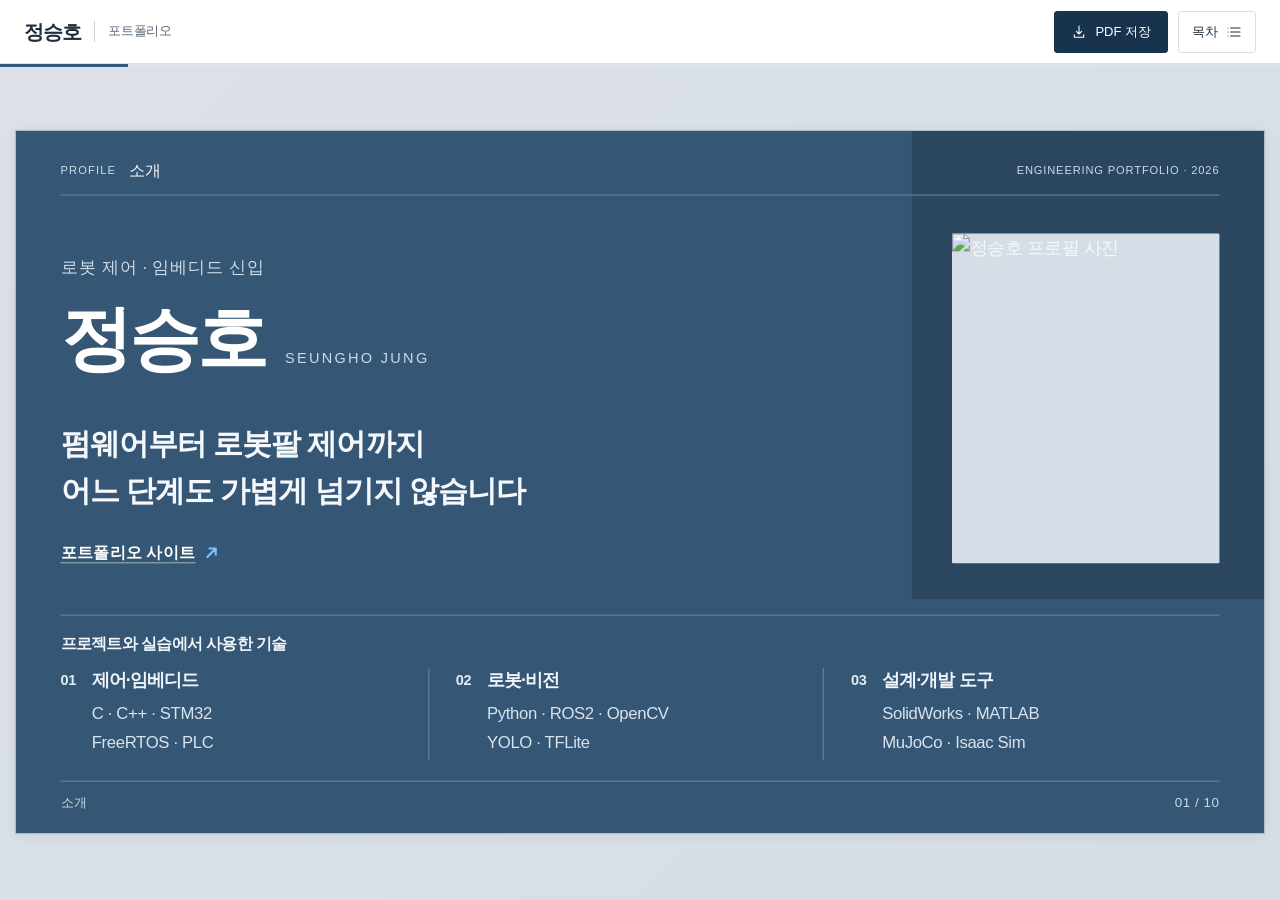
==== commit d865c099: "Cover: arrow icon next to the site link Co-Authored-By: Claude Fable 5.2 <noreply@anthropic.com> Cla" ====
--- a/docs/index.html
+++ b/docs/index.html
@@ -1,7 +1,7 @@
 <!DOCTYPE html>
 
 <html lang="ko"><head><meta charset="utf-8"/><meta content="width=device-width, initial-scale=1" name="viewport"/><meta content="light" name="color-scheme"/><meta content="정승호의 개인 포트폴리오. 로봇 제작, 영상 인식, PLC 제어, 신호 분석과 웹앱 개발 경험을 담았습니다." name="description"/><title>정승호 | 포트폴리오</title><link href="assets/css/styles.css?v=20261030g-a11y" rel="stylesheet"/><style id="print-page-size">@page{size:A4 portrait;margin:0}</style><meta content="#244a78" name="theme-color"/><link href="https://sditr0414.github.io/" rel="canonical"/><meta content="website" property="og:type"/><meta content="정승호 | 포트폴리오" property="og:title"/><meta content="로봇 제작, 영상 인식, PLC 제어, 신호 분석과 웹앱 개발 경험을 담았습니다." property="og:description"/><meta content="https://sditr0414.github.io/" property="og:url"/></head><body><a class="skip-link" href="#main">본문으로 이동</a><header class="site-header no-print"><a class="brand" href="#profile"><strong>정승호</strong><span>포트폴리오</span></a><div class="header-actions"><div class="pdf-menu"><button aria-controls="pdf-options" aria-expanded="false" aria-haspopup="true" class="pdf-button" id="pdf-button" type="button"><svg aria-hidden="true" viewbox="0 0 24 24"><path d="M12 3v12m-4-4 4 4 4-4M5 16v4h14v-4"></path></svg><span>PDF 저장</span></button><div class="pdf-options" hidden="" id="pdf-options"><a download="정승호_포트폴리오_슬라이드.pdf" href="assets/pdf/slides.pdf?v=20261030d-final-copy"><b>슬라이드형</b><span>1장씩</span></a><a download="정승호_포트폴리오_A4_2슬라이드.pdf" href="assets/pdf/handout.pdf?v=20261030d-final-copy"><b>A4 인쇄형</b><span>2장씩</span></a></div></div><button aria-controls="project-nav" aria-expanded="false" id="nav-toggle">목차<svg aria-hidden="true" viewbox="0 0 24 24"><path d="M7 6h14M7 12h14M7 18h14M3 6h.01M3 12h.01M3 18h.01"></path></svg></button></div></header><div aria-live="polite" class="mobile-context no-print"><span id="mobile-current">소개 · 정승호</span><span id="mobile-count">01 / 10</span></div><div class="page-layout"><main id="main"><section class="page-shell" data-page="1"><article aria-labelledby="profile-title" class="slide cover" data-category="PROFILE" data-project="profile" data-title="소개" id="profile"><div class="slide-top"><span class="project-identity"><b>PROFILE</b><span>소개</span></span><span class="edition">ENGINEERING PORTFOLIO · 2026</span></div><div class="slide-body">
-<div class="hero-grid"><div class="hero-copy"><p class="intro-label">로봇 제어 · 임베디드 신입</p><h1 id="profile-title">정승호<span class="name-english">SEUNGHO JUNG</span></h1><p class="hero-line">펌웨어부터 로봇팔 제어까지<br/>어느 단계도 가볍게 넘기지 않습니다</p><p class="site-line"><a href="https://sditr0414.github.io/">포트폴리오 사이트 <span aria-hidden="true">↗</span></a></p></div><figure class="portrait"><img alt="정승호 프로필 사진" decoding="async" fetchpriority="high" height="790" loading="eager" src="assets/images/profile.jpg" width="569"/></figure></div>
+<div class="hero-grid"><div class="hero-copy"><p class="intro-label">로봇 제어 · 임베디드 신입</p><h1 id="profile-title">정승호<span class="name-english">SEUNGHO JUNG</span></h1><p class="hero-line">펌웨어부터 로봇팔 제어까지<br/>어느 단계도 가볍게 넘기지 않습니다</p><p class="site-line"><a href="https://sditr0414.github.io/">포트폴리오 사이트</a><svg class="site-arrow" viewBox="0 0 16 16" aria-hidden="true"><path d="M4 12 L12 4 M6 4 H12 V10" fill="none" stroke="currentColor" stroke-width="2" stroke-linecap="round" stroke-linejoin="round"/></svg></p></div><figure class="portrait"><img alt="정승호 프로필 사진" decoding="async" fetchpriority="high" height="790" loading="eager" src="assets/images/profile.jpg" width="569"/></figure></div>
 <div class="skills-band"><div class="skills-heading"><h2>프로젝트와 실습에서 사용한 기술</h2><a class="text-link" href="#resume">학력·교육 보기 ↗</a></div><div class="skill-grid"><section><span aria-hidden="true" class="skill-index">01</span><h3>제어·임베디드</h3><p>C · C++ · STM32<br/>FreeRTOS · PLC</p></section><section><span aria-hidden="true" class="skill-index">02</span><h3>로봇·비전</h3><p>Python · ROS2 · OpenCV<br/>YOLO · TFLite</p></section><section><span aria-hidden="true" class="skill-index">03</span><h3>설계·개발 도구</h3><p>SolidWorks · MATLAB<br/>MuJoCo · Isaac Sim</p></section></div></div>
 </div><footer aria-label="페이지 정보" class="slide-footer"><span>소개</span><span class="slide-count">01 / 10</span></footer></article></section><section class="page-shell" data-page="2"><article aria-labelledby="resume-title" class="slide resume-slide" data-category="BACKGROUND" data-project="resume" data-title="학력·교육" id="resume"><div class="slide-top"><span class="project-identity"><b>BACKGROUND</b><span>학력·교육</span></span><span class="edition">ENGINEERING PORTFOLIO · 2026</span></div><header class="slide-header"><h2 id="resume-title">학력과 교육, 자격 사항</h2><p class="deck">기계공학 전공 지식을 바탕으로 로봇 제작과 제어를 학습했습니다</p></header><div class="slide-body">
 <div class="resume-grid"><section><h3 class="section-label">학력·교육</h3><div class="resume-entry timeline-entry"><time><span class="edu-state">수료</span>2026.04 – 2026.11</time><h4>대한상공회의소 서울기술교육센터</h4><p>AI융합 로봇 SW개발자 3기</p><p class="resume-sub">Python·Linux AI 프로그래밍<br/>ROS/ROS2 통신·제어<br/>Cortex-M·PLC·산업용 네트워크</p></div><div class="resume-entry timeline-entry"><time><span class="edu-state">졸업</span>2019.03 – 2026.02</time><h4>순천향대학교 기계공학과</h4><p>학점 3.65 / 4.5</p></div><div class="resume-entry compact-entry timeline-entry"><time><span class="edu-state">졸업</span>2016.03 – 2019.02</time><h4>대성고등학교</h4></div></section><section><h3 class="section-label">자격·어학</h3><dl class="credential-list"><div><dt>TOEIC 705점</dt><dd>2025.12</dd></div><div><dt>운전면허 1종 보통</dt><dd>2019.08 · 경찰청</dd></div><div><dt>초경량비행장치조종자</dt><dd>2019.09 · 한국교통안전공단</dd></div></dl><div class="resume-tools"><button class="text-link coursework-link" data-gallery="cad"><span aria-hidden="true" class="coursework-thumbs"><img alt="" decoding="async" height="502" loading="lazy" src="assets/images/cad-assembly.webp" width="673"/><img alt="" decoding="async" height="677" loading="lazy" src="assets/images/cae-structure.webp" width="904"/></span><span>설계·해석 실습<br/><small>이미지 4장 보기 ↗</small></span></button></div></section></div>
--- a/docs/assets/css/styles.css
+++ b/docs/assets/css/styles.css
@@ -1238,4 +1238,5 @@
 .specs.with-role .role dd{font-size:14.5px}
 .cover .site-line{margin:22px 0 0;font-size:14.5px;color:#c9d7e5;display:flex;gap:12px;align-items:center}
 .cover .site-line a{color:#fff;font-weight:600;text-decoration:underline;text-underline-offset:4px;text-decoration-color:rgba(255,255,255,.5)}
-.cover .site-line a span{font-size:13px;margin-left:2px}
+.cover .site-line{gap:7px}
+.cover .site-arrow{width:15px;height:15px;color:#7cc4ff;flex:none}
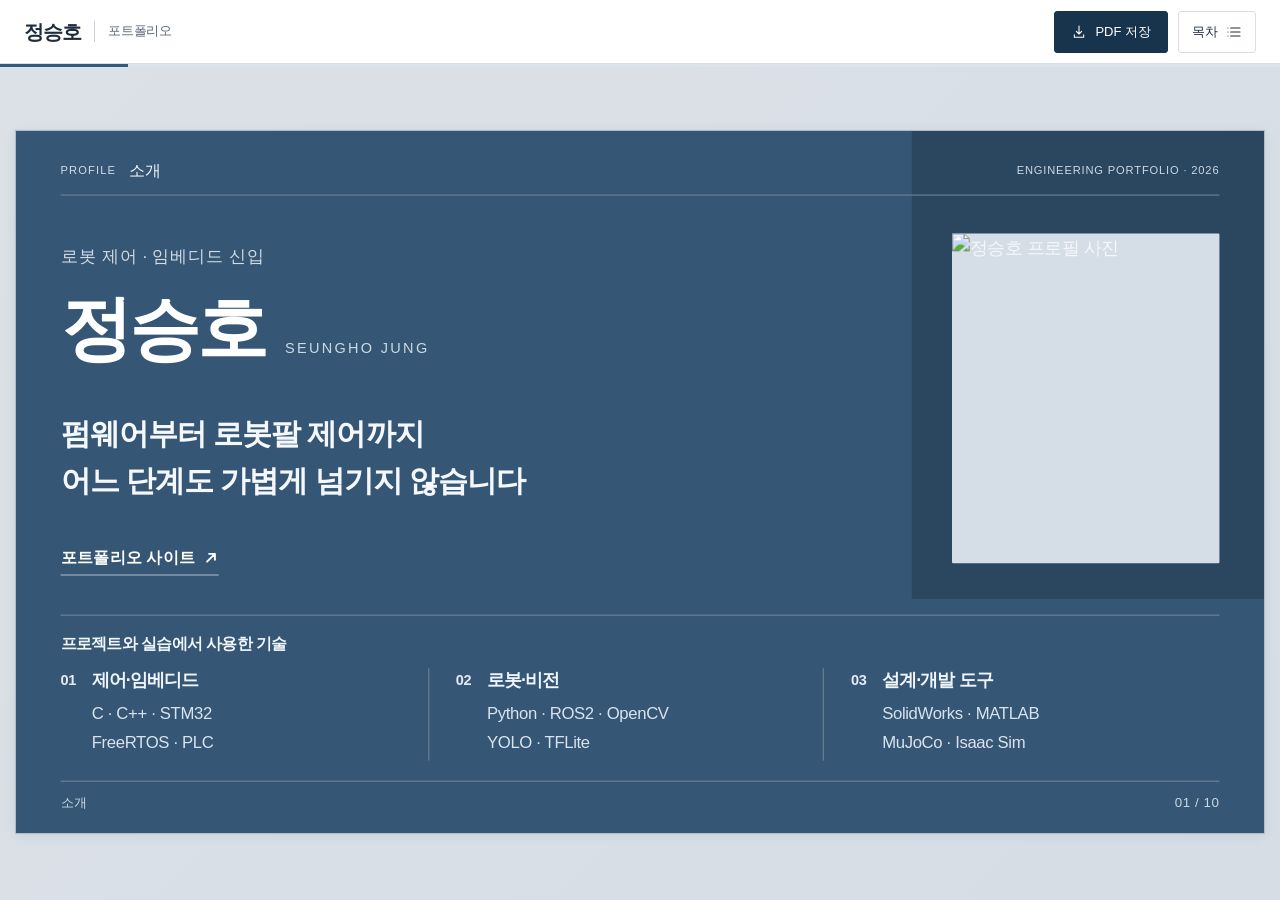
==== commit b73301f3: "Cover: link lower, arrow white and under the same line Co-Authored-By: Claude Fable 5.2 <noreply@ant" ====
--- a/docs/index.html
+++ b/docs/index.html
@@ -1,7 +1,7 @@
 <!DOCTYPE html>
 
 <html lang="ko"><head><meta charset="utf-8"/><meta content="width=device-width, initial-scale=1" name="viewport"/><meta content="light" name="color-scheme"/><meta content="정승호의 개인 포트폴리오. 로봇 제작, 영상 인식, PLC 제어, 신호 분석과 웹앱 개발 경험을 담았습니다." name="description"/><title>정승호 | 포트폴리오</title><link href="assets/css/styles.css?v=20261030g-a11y" rel="stylesheet"/><style id="print-page-size">@page{size:A4 portrait;margin:0}</style><meta content="#244a78" name="theme-color"/><link href="https://sditr0414.github.io/" rel="canonical"/><meta content="website" property="og:type"/><meta content="정승호 | 포트폴리오" property="og:title"/><meta content="로봇 제작, 영상 인식, PLC 제어, 신호 분석과 웹앱 개발 경험을 담았습니다." property="og:description"/><meta content="https://sditr0414.github.io/" property="og:url"/></head><body><a class="skip-link" href="#main">본문으로 이동</a><header class="site-header no-print"><a class="brand" href="#profile"><strong>정승호</strong><span>포트폴리오</span></a><div class="header-actions"><div class="pdf-menu"><button aria-controls="pdf-options" aria-expanded="false" aria-haspopup="true" class="pdf-button" id="pdf-button" type="button"><svg aria-hidden="true" viewbox="0 0 24 24"><path d="M12 3v12m-4-4 4 4 4-4M5 16v4h14v-4"></path></svg><span>PDF 저장</span></button><div class="pdf-options" hidden="" id="pdf-options"><a download="정승호_포트폴리오_슬라이드.pdf" href="assets/pdf/slides.pdf?v=20261030d-final-copy"><b>슬라이드형</b><span>1장씩</span></a><a download="정승호_포트폴리오_A4_2슬라이드.pdf" href="assets/pdf/handout.pdf?v=20261030d-final-copy"><b>A4 인쇄형</b><span>2장씩</span></a></div></div><button aria-controls="project-nav" aria-expanded="false" id="nav-toggle">목차<svg aria-hidden="true" viewbox="0 0 24 24"><path d="M7 6h14M7 12h14M7 18h14M3 6h.01M3 12h.01M3 18h.01"></path></svg></button></div></header><div aria-live="polite" class="mobile-context no-print"><span id="mobile-current">소개 · 정승호</span><span id="mobile-count">01 / 10</span></div><div class="page-layout"><main id="main"><section class="page-shell" data-page="1"><article aria-labelledby="profile-title" class="slide cover" data-category="PROFILE" data-project="profile" data-title="소개" id="profile"><div class="slide-top"><span class="project-identity"><b>PROFILE</b><span>소개</span></span><span class="edition">ENGINEERING PORTFOLIO · 2026</span></div><div class="slide-body">
-<div class="hero-grid"><div class="hero-copy"><p class="intro-label">로봇 제어 · 임베디드 신입</p><h1 id="profile-title">정승호<span class="name-english">SEUNGHO JUNG</span></h1><p class="hero-line">펌웨어부터 로봇팔 제어까지<br/>어느 단계도 가볍게 넘기지 않습니다</p><p class="site-line"><a href="https://sditr0414.github.io/">포트폴리오 사이트</a><svg class="site-arrow" viewBox="0 0 16 16" aria-hidden="true"><path d="M4 12 L12 4 M6 4 H12 V10" fill="none" stroke="currentColor" stroke-width="2" stroke-linecap="round" stroke-linejoin="round"/></svg></p></div><figure class="portrait"><img alt="정승호 프로필 사진" decoding="async" fetchpriority="high" height="790" loading="eager" src="assets/images/profile.jpg" width="569"/></figure></div>
+<div class="hero-grid"><div class="hero-copy"><p class="intro-label">로봇 제어 · 임베디드 신입</p><h1 id="profile-title">정승호<span class="name-english">SEUNGHO JUNG</span></h1><p class="hero-line">펌웨어부터 로봇팔 제어까지<br/>어느 단계도 가볍게 넘기지 않습니다</p><p class="site-line"><a href="https://sditr0414.github.io/">포트폴리오 사이트<svg class="site-arrow" viewBox="0 0 16 16" aria-hidden="true"><path d="M4 12 L12 4 M6 4 H12 V10" fill="none" stroke="currentColor" stroke-width="2" stroke-linecap="round" stroke-linejoin="round"/></svg></a></p></div><figure class="portrait"><img alt="정승호 프로필 사진" decoding="async" fetchpriority="high" height="790" loading="eager" src="assets/images/profile.jpg" width="569"/></figure></div>
 <div class="skills-band"><div class="skills-heading"><h2>프로젝트와 실습에서 사용한 기술</h2><a class="text-link" href="#resume">학력·교육 보기 ↗</a></div><div class="skill-grid"><section><span aria-hidden="true" class="skill-index">01</span><h3>제어·임베디드</h3><p>C · C++ · STM32<br/>FreeRTOS · PLC</p></section><section><span aria-hidden="true" class="skill-index">02</span><h3>로봇·비전</h3><p>Python · ROS2 · OpenCV<br/>YOLO · TFLite</p></section><section><span aria-hidden="true" class="skill-index">03</span><h3>설계·개발 도구</h3><p>SolidWorks · MATLAB<br/>MuJoCo · Isaac Sim</p></section></div></div>
 </div><footer aria-label="페이지 정보" class="slide-footer"><span>소개</span><span class="slide-count">01 / 10</span></footer></article></section><section class="page-shell" data-page="2"><article aria-labelledby="resume-title" class="slide resume-slide" data-category="BACKGROUND" data-project="resume" data-title="학력·교육" id="resume"><div class="slide-top"><span class="project-identity"><b>BACKGROUND</b><span>학력·교육</span></span><span class="edition">ENGINEERING PORTFOLIO · 2026</span></div><header class="slide-header"><h2 id="resume-title">학력과 교육, 자격 사항</h2><p class="deck">기계공학 전공 지식을 바탕으로 로봇 제작과 제어를 학습했습니다</p></header><div class="slide-body">
 <div class="resume-grid"><section><h3 class="section-label">학력·교육</h3><div class="resume-entry timeline-entry"><time><span class="edu-state">수료</span>2026.04 – 2026.11</time><h4>대한상공회의소 서울기술교육센터</h4><p>AI융합 로봇 SW개발자 3기</p><p class="resume-sub">Python·Linux AI 프로그래밍<br/>ROS/ROS2 통신·제어<br/>Cortex-M·PLC·산업용 네트워크</p></div><div class="resume-entry timeline-entry"><time><span class="edu-state">졸업</span>2019.03 – 2026.02</time><h4>순천향대학교 기계공학과</h4><p>학점 3.65 / 4.5</p></div><div class="resume-entry compact-entry timeline-entry"><time><span class="edu-state">졸업</span>2016.03 – 2019.02</time><h4>대성고등학교</h4></div></section><section><h3 class="section-label">자격·어학</h3><dl class="credential-list"><div><dt>TOEIC 705점</dt><dd>2025.12</dd></div><div><dt>운전면허 1종 보통</dt><dd>2019.08 · 경찰청</dd></div><div><dt>초경량비행장치조종자</dt><dd>2019.09 · 한국교통안전공단</dd></div></dl><div class="resume-tools"><button class="text-link coursework-link" data-gallery="cad"><span aria-hidden="true" class="coursework-thumbs"><img alt="" decoding="async" height="502" loading="lazy" src="assets/images/cad-assembly.webp" width="673"/><img alt="" decoding="async" height="677" loading="lazy" src="assets/images/cae-structure.webp" width="904"/></span><span>설계·해석 실습<br/><small>이미지 4장 보기 ↗</small></span></button></div></section></div>
--- a/docs/assets/css/styles.css
+++ b/docs/assets/css/styles.css
@@ -1236,7 +1236,7 @@
 .gui-shots img{background:none}
 .specs.with-role{grid-template-columns:minmax(0,.8fr) minmax(0,1.1fr) minmax(0,2.3fr)}
 .specs.with-role .role dd{font-size:14.5px}
-.cover .site-line{margin:22px 0 0;font-size:14.5px;color:#c9d7e5;display:flex;gap:12px;align-items:center}
-.cover .site-line a{color:#fff;font-weight:600;text-decoration:underline;text-underline-offset:4px;text-decoration-color:rgba(255,255,255,.5)}
+.cover .site-line{margin:36px 0 0;font-size:14.5px;color:#c9d7e5;display:flex;gap:12px;align-items:center}
+.cover .site-line a{display:inline-flex;align-items:center;gap:7px;color:#fff;font-weight:600;text-decoration:none;padding-bottom:3px;border-bottom:1px solid rgba(255,255,255,.6)}
 .cover .site-line{gap:7px}
-.cover .site-arrow{width:15px;height:15px;color:#7cc4ff;flex:none}
+.cover .site-arrow{width:14px;height:14px;color:#fff;flex:none}
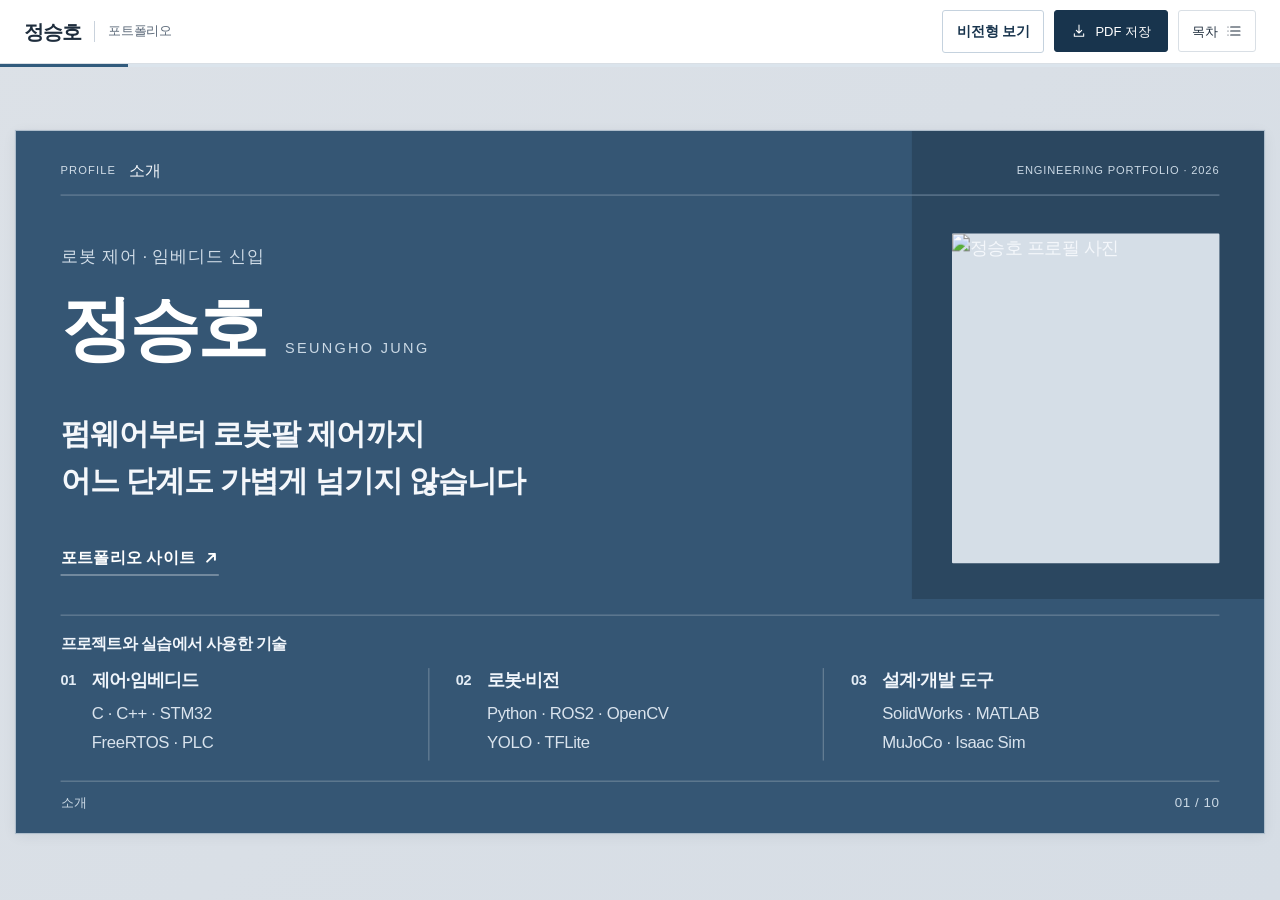
==== commit e9e2e91d: "Submission site: control (index) and vision versions with a switch link and per-version PDFs Co-Auth" ====
--- a/docs/index.html
+++ b/docs/index.html
@@ -1,14 +1,14 @@
 <!DOCTYPE html>
 
-<html lang="ko"><head><meta charset="utf-8"/><meta content="width=device-width, initial-scale=1" name="viewport"/><meta content="light" name="color-scheme"/><meta content="정승호의 개인 포트폴리오. 로봇 제작, 영상 인식, PLC 제어, 신호 분석과 웹앱 개발 경험을 담았습니다." name="description"/><title>정승호 | 포트폴리오</title><link href="assets/css/styles.css?v=20261030g-a11y" rel="stylesheet"/><style id="print-page-size">@page{size:A4 portrait;margin:0}</style><meta content="#244a78" name="theme-color"/><link href="https://sditr0414.github.io/" rel="canonical"/><meta content="website" property="og:type"/><meta content="정승호 | 포트폴리오" property="og:title"/><meta content="로봇 제작, 영상 인식, PLC 제어, 신호 분석과 웹앱 개발 경험을 담았습니다." property="og:description"/><meta content="https://sditr0414.github.io/" property="og:url"/></head><body><a class="skip-link" href="#main">본문으로 이동</a><header class="site-header no-print"><a class="brand" href="#profile"><strong>정승호</strong><span>포트폴리오</span></a><div class="header-actions"><div class="pdf-menu"><button aria-controls="pdf-options" aria-expanded="false" aria-haspopup="true" class="pdf-button" id="pdf-button" type="button"><svg aria-hidden="true" viewbox="0 0 24 24"><path d="M12 3v12m-4-4 4 4 4-4M5 16v4h14v-4"></path></svg><span>PDF 저장</span></button><div class="pdf-options" hidden="" id="pdf-options"><a download="정승호_포트폴리오_슬라이드.pdf" href="assets/pdf/slides.pdf?v=20261030d-final-copy"><b>슬라이드형</b><span>1장씩</span></a><a download="정승호_포트폴리오_A4_2슬라이드.pdf" href="assets/pdf/handout.pdf?v=20261030d-final-copy"><b>A4 인쇄형</b><span>2장씩</span></a></div></div><button aria-controls="project-nav" aria-expanded="false" id="nav-toggle">목차<svg aria-hidden="true" viewbox="0 0 24 24"><path d="M7 6h14M7 12h14M7 18h14M3 6h.01M3 12h.01M3 18h.01"></path></svg></button></div></header><div aria-live="polite" class="mobile-context no-print"><span id="mobile-current">소개 · 정승호</span><span id="mobile-count">01 / 10</span></div><div class="page-layout"><main id="main"><section class="page-shell" data-page="1"><article aria-labelledby="profile-title" class="slide cover" data-category="PROFILE" data-project="profile" data-title="소개" id="profile"><div class="slide-top"><span class="project-identity"><b>PROFILE</b><span>소개</span></span><span class="edition">ENGINEERING PORTFOLIO · 2026</span></div><div class="slide-body">
+<html lang="ko"><head><meta charset="utf-8"/><meta content="width=device-width, initial-scale=1" name="viewport"/><meta content="light" name="color-scheme"/><meta content="정승호의 개인 포트폴리오. 로봇 제작, 영상 인식, PLC 제어, 신호 분석과 웹앱 개발 경험을 담았습니다." name="description"/><title>정승호 | 제출용 포트폴리오 · 제어형</title><link href="assets/css/styles.css?v=20261112" rel="stylesheet"/><style id="print-page-size">@page{size:A4 portrait;margin:0}</style><meta content="#244a78" name="theme-color"/><link href="https://sditr0414.github.io/" rel="canonical"/><meta content="website" property="og:type"/><meta content="정승호 | 포트폴리오" property="og:title"/><meta content="로봇 제작, 영상 인식, PLC 제어, 신호 분석과 웹앱 개발 경험을 담았습니다." property="og:description"/><meta content="https://sditr0414.github.io/" property="og:url"/></head><body><a class="skip-link" href="#main">본문으로 이동</a><header class="site-header no-print"><a class="brand" href="#profile"><strong>정승호</strong><span>포트폴리오</span></a><div class="header-actions"><a class="variant-switch" href="vision.html">비전형 보기</a><div class="pdf-menu"><button aria-controls="pdf-options" aria-expanded="false" aria-haspopup="true" class="pdf-button" id="pdf-button" type="button"><svg aria-hidden="true" viewbox="0 0 24 24"><path d="M12 3v12m-4-4 4 4 4-4M5 16v4h14v-4"></path></svg><span>PDF 저장</span></button><div class="pdf-options" hidden="" id="pdf-options"><a download="정승호_제출용_포트폴리오_제어형_슬라이드.pdf" href="assets/pdf/slides.pdf?v=20261112"><b>슬라이드형</b><span>1장씩</span></a><a download="정승호_제출용_포트폴리오_제어형_A4_2슬라이드.pdf" href="assets/pdf/handout.pdf?v=20261112"><b>A4 인쇄형</b><span>2장씩</span></a></div></div><button aria-controls="project-nav" aria-expanded="false" id="nav-toggle">목차<svg aria-hidden="true" viewbox="0 0 24 24"><path d="M7 6h14M7 12h14M7 18h14M3 6h.01M3 12h.01M3 18h.01"></path></svg></button></div></header><div aria-live="polite" class="mobile-context no-print"><span id="mobile-current">소개 · 정승호</span><span id="mobile-count">01 / 10</span></div><div class="page-layout"><main id="main"><section class="page-shell" data-page="1"><article aria-labelledby="profile-title" class="slide cover" data-category="PROFILE" data-project="profile" data-title="소개" id="profile"><div class="slide-top"><span class="project-identity"><b>PROFILE</b><span>소개</span></span><span class="edition">ENGINEERING PORTFOLIO · 2026</span></div><div class="slide-body">
 <div class="hero-grid"><div class="hero-copy"><p class="intro-label">로봇 제어 · 임베디드 신입</p><h1 id="profile-title">정승호<span class="name-english">SEUNGHO JUNG</span></h1><p class="hero-line">펌웨어부터 로봇팔 제어까지<br/>어느 단계도 가볍게 넘기지 않습니다</p><p class="site-line"><a href="https://sditr0414.github.io/">포트폴리오 사이트<svg class="site-arrow" viewBox="0 0 16 16" aria-hidden="true"><path d="M4 12 L12 4 M6 4 H12 V10" fill="none" stroke="currentColor" stroke-width="2" stroke-linecap="round" stroke-linejoin="round"/></svg></a></p></div><figure class="portrait"><img alt="정승호 프로필 사진" decoding="async" fetchpriority="high" height="790" loading="eager" src="assets/images/profile.jpg" width="569"/></figure></div>
 <div class="skills-band"><div class="skills-heading"><h2>프로젝트와 실습에서 사용한 기술</h2><a class="text-link" href="#resume">학력·교육 보기 ↗</a></div><div class="skill-grid"><section><span aria-hidden="true" class="skill-index">01</span><h3>제어·임베디드</h3><p>C · C++ · STM32<br/>FreeRTOS · PLC</p></section><section><span aria-hidden="true" class="skill-index">02</span><h3>로봇·비전</h3><p>Python · ROS2 · OpenCV<br/>YOLO · TFLite</p></section><section><span aria-hidden="true" class="skill-index">03</span><h3>설계·개발 도구</h3><p>SolidWorks · MATLAB<br/>MuJoCo · Isaac Sim</p></section></div></div>
 </div><footer aria-label="페이지 정보" class="slide-footer"><span>소개</span><span class="slide-count">01 / 10</span></footer></article></section><section class="page-shell" data-page="2"><article aria-labelledby="resume-title" class="slide resume-slide" data-category="BACKGROUND" data-project="resume" data-title="학력·교육" id="resume"><div class="slide-top"><span class="project-identity"><b>BACKGROUND</b><span>학력·교육</span></span><span class="edition">ENGINEERING PORTFOLIO · 2026</span></div><header class="slide-header"><h2 id="resume-title">학력과 교육, 자격 사항</h2><p class="deck">기계공학 전공 지식을 바탕으로 로봇 제작과 제어를 학습했습니다</p></header><div class="slide-body">
 <div class="resume-grid"><section><h3 class="section-label">학력·교육</h3><div class="resume-entry timeline-entry"><time><span class="edu-state">수료</span>2026.04 – 2026.11</time><h4>대한상공회의소 서울기술교육센터</h4><p>AI융합 로봇 SW개발자 3기</p><p class="resume-sub">Python·Linux AI 프로그래밍<br/>ROS/ROS2 통신·제어<br/>Cortex-M·PLC·산업용 네트워크</p></div><div class="resume-entry timeline-entry"><time><span class="edu-state">졸업</span>2019.03 – 2026.02</time><h4>순천향대학교 기계공학과</h4><p>학점 3.65 / 4.5</p></div><div class="resume-entry compact-entry timeline-entry"><time><span class="edu-state">졸업</span>2016.03 – 2019.02</time><h4>대성고등학교</h4></div></section><section><h3 class="section-label">자격·어학</h3><dl class="credential-list"><div><dt>TOEIC 705점</dt><dd>2025.12</dd></div><div><dt>운전면허 1종 보통</dt><dd>2019.08 · 경찰청</dd></div><div><dt>초경량비행장치조종자</dt><dd>2019.09 · 한국교통안전공단</dd></div></dl><div class="resume-tools"><button class="text-link coursework-link" data-gallery="cad"><span aria-hidden="true" class="coursework-thumbs"><img alt="" decoding="async" height="502" loading="lazy" src="assets/images/cad-assembly.webp" width="673"/><img alt="" decoding="async" height="677" loading="lazy" src="assets/images/cae-structure.webp" width="904"/></span><span>설계·해석 실습<br/><small>이미지 4장 보기 ↗</small></span></button></div></section></div>
-</div><footer aria-label="페이지 정보" class="slide-footer"><span>학력·교육</span><span class="slide-count">02 / 10</span></footer></article></section><section class="page-shell" data-page="3"><article aria-labelledby="opencv-title" class="slide project-opening opencv-opening" data-category="VISION · ROBOT ARM" data-project="opencv" data-project-no="01" data-title="비전 기반 로봇팔 티칭·검사" id="opencv"><div class="slide-top"><span class="project-identity"><b aria-label="프로젝트 01" class="project-number">01</b><span>비전 기반 로봇팔 티칭·검사</span><span class="category">VISION · ROBOT ARM</span></span></div><header class="slide-header"><h2 id="opencv-title">지그 위치에 동작을 맞추고 부품 안착까지 검사하는 로봇팔</h2><p class="deck">ROS2 요청을 받아 지그 위치를 다시 재고, 저장한 동작을 그 위치에 맞춰 실행했습니다</p></header><div class="slide-body"><div class="sg split overview"><div class="overview-copy"><div class="text-stack ov-stack"><section><h3>프로젝트 개요</h3><p>로봇팔 2대가 지그 도착부터 조립, 완제품 하차까지 맡는 작업대를 만들었습니다<br/>정차 위치가 달라지고 부품이 서로 가려도 공정이 이어지게 했습니다</p></section><section><h3>핵심 기능</h3><p>카메라로 <strong>지그를 다시 측정해 동작 목표를 보정</strong>하고,<br/><strong>부품 종류와 안착 상태를 검사</strong>했습니다</p></section><section><h3>제어 방식</h3><p><strong>ROS2 Action</strong>으로 작업 요청을 받고,<br/>순기구학·역기구학으로 집게 목표와 관절값을 계산했습니다</p></section></div><div class="project-actions"><a class="text-link" href="https://github.com/7s-FA/opencv-teach" rel="noopener noreferrer" target="_blank" aria-label="GitHub 소스 코드: 비전 기반 로봇팔 티칭·검사 (새 창)">GitHub 소스 코드 ↗</a><a aria-label="비전 기반 로봇팔 티칭·검사 전체 발표자료 보기" class="text-link presentation-link" href="presentations.html?project=opencv&amp;return=index.html%23opencv">전체 발표자료 ↗</a></div></div><figure class="main-figure figure-board"><div class="inline-demo"><img alt="지그 이동 후 위치·방향을 다시 측정한 화면" class="video-poster" decoding="async" height="720" loading="lazy" src="assets/images/opencv-jig-live.webp" width="1280"/></div><figcaption><b class="fig-no">그림 1. </b>지그 이동 후 위치·방향을 다시 채택하는 화면</figcaption></figure></div><dl class="specs with-role"><div><dt>기간</dt><dd>2026.09 – 2026.11</dd></div><div><dt>장비</dt><dd>SO-101 2대 · Raspberry Pi5</dd></div><div class="role"><dt>담당 역할</dt><dd>비전 보정 · 티칭 GUI · Raspberry Pi5 연동 · 학습 데이터·모델 비교</dd></div></dl></div><footer aria-label="페이지 정보" class="slide-footer"><span>비전 기반 로봇팔 티칭·검사<span class="part-number">1 / 4</span></span><span class="slide-count">03 / 10</span></footer></article></section><section class="page-shell" data-page="4"><article aria-labelledby="opencv-pose-title" class="slide" data-category="VISION · ROBOT ARM" data-project="opencv" data-title="비전 기반 로봇팔 티칭·검사" id="opencv-pose"><div class="slide-top"><span class="project-identity"><b aria-label="프로젝트 01" class="project-number">01</b><span>비전 기반 로봇팔 티칭·검사</span><span class="category">VISION · ROBOT ARM</span></span></div><header class="slide-header"><h2 id="opencv-pose-title">작업 요청부터 관절 목표까지 연결</h2><p class="deck">ROS2 요청을 받아 지그를 측정하고, 지그의 이동·회전만큼 집게 목표와 관절값을 다시 계산했습니다</p></header><div class="slide-body"><div class="sg fill split system-layout s29-split"><figure class="system-figure figure-board"><div class="pose-photos"><figure><img alt="처음 지그 위치에 부품을 올려놓는 로봇팔" src="assets/images/opencv-pose-1.webp" width="636" height="636"/><span>처음 위치</span></figure><figure><img alt="지그를 옮긴 뒤 부품을 올려놓는 로봇팔" src="assets/images/opencv-pose-2.webp" width="636" height="636"/><span>지그 이동 후</span></figure><figure><img alt="지그를 다시 옮기고 돌린 뒤 부품을 올려놓는 로봇팔" src="assets/images/opencv-pose-3.webp" width="636" height="636"/><span>다시 이동·회전 후</span></figure></div><div class="s29-board s29-pose"><svg viewBox="0 0 640 222" role="img" aria-label="티칭 기준의 집게 작업점을 지그 이동과 회전만큼 바꾼 뒤 역기구학으로 관절 목표를 계산"><g fill="#203b52" font-size="19" text-anchor="middle"><text x="135" y="22">티칭 기준 위치</text><text x="510" y="22">현재 지그 위치</text></g><g transform="translate(0 10)"><g fill="none" stroke="#7593ab" stroke-width="2"><rect x="60" y="62" width="150" height="90"/><rect x="-75" y="-45" width="150" height="90" transform="translate(510 107) rotate(-18)"/></g><g fill="#315e80"><circle cx="108" cy="107" r="6"/><circle cx="160" cy="107" r="8"/><circle cx="484" cy="115" r="6"/><circle cx="534" cy="99" r="8"/><path d="M252 103h112v-9l22 13-22 13v-9H252Z"/></g><g fill="#203b52" font-size="19" text-anchor="middle"><text x="319" y="84">이동 Δx·Δy</text><text x="319" y="144">회전 θ</text></g></g><text x="320" y="214" font-size="17" fill="#4a5d70" text-anchor="middle">집게 높이와 벌림은 유지</text></svg></div><figcaption><b class="fig-no">그림 2. </b>지그를 옮기고 돌려도 저장한 동작으로 부품을 올려놓는 시연(위)과 목표 보정 방식(아래)</figcaption></figure><div class="text-stack"><section data-step="01"><h3>ROS2 요청과 결과 반환</h3><p>조립·하차 요청을 받아 지그 측정·시작 검사 후 실행<br/>진행·완료·실패 상태와 검사·오류 기록 반환</p></section><section data-step="02"><h3>순기구학과 목표 변환</h3><p>티칭 관절값과 TCP로 집게 자세 계산<br/>지그 이동·회전만큼 집게 목표 보정</p></section><section data-step="03"><h3>역기구학과 도착 확인</h3><p>관절 범위·자세 연속성 확인 후 관절값 계산<br/>모터 실측 각도로 목표 도착 확인</p></section></div></div></div><footer aria-label="페이지 정보" class="slide-footer"><span>비전 기반 로봇팔 티칭·검사<span class="part-number">2 / 4</span></span><span class="slide-count">04 / 10</span></footer></article></section><section class="page-shell" data-page="5"><article aria-labelledby="opencv-locate-title" class="slide" data-category="VISION · ROBOT ARM" data-project="opencv" data-title="비전 기반 로봇팔 티칭·검사" id="opencv-locate"><div class="slide-top"><span class="project-identity"><b aria-label="프로젝트 01" class="project-number">01</b><span>비전 기반 로봇팔 티칭·검사</span><span class="category">VISION · ROBOT ARM</span></span></div><header class="slide-header"><h2 id="opencv-locate-title">AI 인식과 설계 형상 맞춤으로 지그·팔레트 위치 확정</h2><p class="deck">외곽선만으로는 가려진 팔레트를 놓쳐, AI가 찾은 영역을 설계 형상에 다시 맞추고 위치·방향이 맞을 때만 채택했습니다</p></header><div class="slide-body"><div class="sg split system-layout s29-split"><figure class="system-figure figure-board"><div class="s29-board s29-locate"><div class="s29-row jig"><div class="s29-steps"><div class="s29-step"><svg viewBox="840 250 420 450" role="img" aria-label="실제 AI가 분리한 운반용 지그 마스크"><image href="assets/images/robot-carrier-source.webp" width="1280" height="720"/><path d="M1117,532 L1121,536 L1125,544 L1139,565 L1141,570 L1151,586 L1156,598 L1155,601 L1144,611 L1113,635 L1102,645 L1091,650 L1085,650 L1077,640 L1070,627 L1067,624 L1066,621 L1052,600 L1047,591 L1046,583 L1050,578 L1053,577 L1063,570 L1072,562 L1103,540 L1110,533 L1112,532 Z M1180,502 L1183,505 L1189,517 L1194,524 L1198,532 L1198,537 L1177,555 L1173,555 L1169,551 L1165,543 L1162,540 L1160,535 L1158,533 L1154,525 L1154,519 L1164,511 L1167,510 L1174,503 Z M1036,462 L1044,462 L1054,465 L1062,473 L1065,482 L1065,493 L1062,501 L1057,507 L1051,511 L1041,514 L1032,513 L1027,510 L1019,502 L1015,491 L1016,482 L1020,473 L1028,465 Z M960,365 L956,369 L953,376 L954,386 L957,393 L965,400 L975,404 L983,403 L989,400 L994,395 L996,388 L996,381 L992,373 L985,367 L978,363 L968,362 Z M983,331 L990,339 L994,346 L1005,360 L1008,366 L1026,390 L1028,394 L1028,398 L1015,410 L1000,419 L979,434 L965,442 L961,442 L950,429 L944,419 L938,412 L926,393 L923,390 L920,384 L916,379 L916,373 L918,369 L923,364 L947,351 L955,345 L970,337 L977,332 Z M1053,273 L1048,277 L1028,288 L1026,290 L1016,295 L1007,297 L1004,301 L997,307 L992,309 L959,329 L934,342 L901,362 L890,367 L883,372 L883,385 L949,484 L950,487 L967,512 L969,517 L977,528 L979,533 L997,559 L1009,580 L1022,599 L1025,606 L1031,614 L1033,619 L1039,627 L1041,632 L1045,637 L1058,660 L1062,665 L1068,677 L1071,681 L1073,682 L1078,682 L1093,670 L1101,665 L1112,655 L1134,638 L1141,631 L1157,619 L1191,590 L1204,577 L1212,571 L1235,549 L1243,538 L1243,532 L1236,520 L1233,517 L1227,516 L1222,512 L1209,489 L1205,484 L1203,480 L1203,475 L1206,470 L1206,468 L1199,455 L1195,451 L1193,450 L1187,450 L1183,447 L1176,435 L1173,432 L1169,424 L1166,421 L1163,415 L1155,404 L1154,401 L1144,388 L1138,377 L1125,359 L1119,348 L1107,334 L1106,328 L1113,320 L1113,318 L1110,313 L1106,309 L1088,284 L1083,283 L1080,286 L1075,287 L1067,279 L1063,273 Z" fill="#27d3cb" fill-opacity=".55" stroke="#27d3cb" stroke-width="1.5" fill-rule="evenodd"/></svg><span>AI 후보 영역</span></div><div class="s29-step"><svg viewBox="840 250 420 450" role="img" aria-label="실제로 검출한 지그 외곽과 내부 격자 교차점"><image href="assets/images/robot-carrier-source.webp" width="1280" height="720"/><polygon points="1075.30,684.48 878.45,374.53 1060.24,269.70 1240.13,544.85" fill="none" stroke="#27d3cb" stroke-width="4" /><circle cx="1106.60" cy="508.49" r="12" fill="none" stroke="#f5b840" stroke-width="4"/><path d="M1086.60 508.49h40 M1106.60 488.49v40" stroke="#f5b840" stroke-width="2"/><circle cx="1049.43" cy="415.89" r="12" fill="none" stroke="#f5b840" stroke-width="4"/><path d="M1029.43 415.89h40 M1049.43 395.89v40" stroke="#f5b840" stroke-width="2"/></svg><span>외곽·격자 검증</span></div><div class="s29-step"><svg viewBox="840 250 420 450" role="img" aria-label="원형 특징과 중심 방향을 표시한 운반용 지그"><image href="assets/images/robot-carrier-source.webp" width="1280" height="720"/><polygon points="1075.30,684.48 878.45,374.53 1060.24,269.70 1240.13,544.85" fill="none" stroke="#27d3cb" stroke-width="2" /><polygon points="992.56,383.71 992.74,382.08 992.76,380.42 992.61,378.76 992.30,377.09 991.83,375.46 991.21,373.85 990.44,372.31 989.52,370.82 988.48,369.42 987.31,368.11 986.03,366.91 984.65,365.83 983.18,364.87 981.64,364.05 980.05,363.38 978.40,362.85 976.74,362.48 975.05,362.27 973.38,362.22 971.72,362.33 970.10,362.61 968.52,363.04 967.02,363.63 965.59,364.37 964.26,365.25 963.03,366.27 961.93,367.41 960.95,368.67 960.11,370.03 959.42,371.48 958.89,373.01 958.52,374.60 958.31,376.24 958.26,377.90 958.39,379.58 958.68,381.27 959.14,382.93 959.76,384.55 960.53,386.13 961.44,387.64 962.50,389.07 963.68,390.41 964.98,391.63 966.38,392.74 967.88,393.71 969.44,394.54 971.07,395.22 972.74,395.75 974.43,396.11 976.14,396.31 977.83,396.35 979.51,396.21 981.14,395.92 982.72,395.46 984.23,394.84 985.65,394.07 986.98,393.16 988.19,392.12 989.27,390.95 990.23,389.67 991.04,388.30 991.70,386.83 992.21,385.30" fill="none" stroke="#fa6999" stroke-width="5" /><path d="M1068.24 465.74h14 M1075.24 458.74v14 M1075.24 465.74L1034.32 402.89" fill="none" stroke="#f5b840" stroke-width="3"/><circle cx="1034.32" cy="402.89" r="3.5" fill="#f5b840"/></svg><span>360° 방향 확인</span></div></div></div><div class="s29-row pallet"><div class="s29-steps"><div class="s29-step"><svg viewBox="340 80 195 200" role="img" aria-label="실제 AI가 찾은 팔레트의 보이는 마스크 영역"><image href="assets/images/robot-pallet-occluded.webp" width="1280" height="720"/><path d="M461,131 L451,132 L450,134 L452,139 L460,151 L464,159 L464,161 L474,179 L475,185 L478,192 L478,197 L474,201 L466,205 L464,205 L462,207 L414,231 L409,231 L405,228 L405,226 L394,204 L391,194 L381,172 L376,168 L374,169 L368,177 L368,183 L370,189 L384,220 L384,222 L393,239 L393,241 L395,243 L395,245 L399,253 L407,266 L415,266 L431,258 L447,248 L468,238 L470,238 L479,233 L481,233 L501,223 L504,220 L504,214 L497,199 L497,197 L494,193 L484,171 L478,162 L478,160 L468,139 Z" fill="#27d3cb" fill-opacity=".55" stroke="#27d3cb" stroke-width="1.5" fill-rule="evenodd"/></svg><span>보이는 AI 마스크</span></div><div class="s29-step"><svg viewBox="340 80 195 200" role="img" aria-label="보이는 AI 마스크 경계와 CAD 외곽을 정합한 팔레트"><image href="assets/images/robot-pallet-occluded.webp" width="1280" height="720"/><path d="M461,131 L451,132 L450,134 L452,139 L460,151 L464,159 L464,161 L474,179 L475,185 L478,192 L478,197 L474,201 L466,205 L464,205 L462,207 L414,231 L409,231 L405,228 L405,226 L394,204 L391,194 L381,172 L376,168 L374,169 L368,177 L368,183 L370,189 L384,220 L384,222 L393,239 L393,241 L395,243 L395,245 L399,253 L407,266 L415,266 L431,258 L447,248 L468,238 L470,238 L479,233 L481,233 L501,223 L504,220 L504,214 L497,199 L497,197 L494,193 L484,171 L478,162 L478,160 L468,139 Z" fill="#27d3cb" fill-opacity=".55" stroke="#27d3cb" stroke-width="1.5" fill-rule="evenodd"/><polygon points="400.72,253.71 404.71,251.69 408.71,249.66 412.72,247.63 416.75,245.60 420.79,243.57 424.84,241.54 428.90,239.51 432.98,237.48 437.07,235.44 441.17,233.40 445.28,231.37 449.40,229.33 453.54,227.29 457.68,225.25 461.84,223.21 466.00,221.17 470.18,219.13 474.36,217.10 478.56,215.06 482.76,213.02 486.98,210.98 491.20,208.94 495.43,206.91 499.67,204.87 497.95,201.69 496.24,198.51 494.53,195.34 492.83,192.18 491.13,189.02 489.44,185.87 487.75,182.73 486.07,179.60 484.40,176.47 482.73,173.35 481.06,170.24 479.40,167.14 477.75,164.05 476.10,160.96 474.46,157.88 472.83,154.81 471.20,151.75 469.57,148.70 467.96,145.66 466.34,142.62 464.74,139.59 463.14,136.58 461.54,133.57 459.96,130.57 455.97,132.45 451.98,134.34 448.01,136.23 444.04,138.12 440.09,140.01 436.14,141.91 432.21,143.80 428.28,145.70 424.36,147.60 420.46,149.50 416.56,151.40 412.68,153.30 408.80,155.20 404.94,157.10 401.09,159.01 397.24,160.91 393.41,162.81 389.60,164.72 385.79,166.62 382.00,168.52 378.21,170.43 374.44,172.33 370.68,174.24 366.94,176.14 368.27,179.28 369.61,182.43 370.96,185.59 372.31,188.75 373.67,191.93 375.04,195.11 376.41,198.30 377.79,201.50 379.17,204.71 380.56,207.92 381.96,211.15 383.37,214.38 384.78,217.61 386.20,220.86 387.62,224.11 389.05,227.37 390.49,230.64 391.93,233.92 393.38,237.20 394.84,240.49 396.30,243.78 397.77,247.08 399.24,250.39" fill="none" stroke="#f5b840" stroke-width="2.3" /></svg><span>CAD 외곽 정합</span></div><div class="s29-step"><svg viewBox="340 80 195 200" role="img" aria-label="실제 CAD 정합으로 계산한 전체 팔레트 외곽과 중심 방향"><image href="assets/images/robot-pallet-occluded.webp" width="1280" height="720"/><polygon points="400.72,253.71 404.71,251.69 408.71,249.66 412.72,247.63 416.75,245.60 420.79,243.57 424.84,241.54 428.90,239.51 432.98,237.48 437.07,235.44 441.17,233.40 445.28,231.37 449.40,229.33 453.54,227.29 457.68,225.25 461.84,223.21 466.00,221.17 470.18,219.13 474.36,217.10 478.56,215.06 482.76,213.02 486.98,210.98 491.20,208.94 495.43,206.91 499.67,204.87 497.95,201.69 496.24,198.51 494.53,195.34 492.83,192.18 491.13,189.02 489.44,185.87 487.75,182.73 486.07,179.60 484.40,176.47 482.73,173.35 481.06,170.24 479.40,167.14 477.75,164.05 476.10,160.96 474.46,157.88 472.83,154.81 471.20,151.75 469.57,148.70 467.96,145.66 466.34,142.62 464.74,139.59 463.14,136.58 461.54,133.57 459.96,130.57 455.97,132.45 451.98,134.34 448.01,136.23 444.04,138.12 440.09,140.01 436.14,141.91 432.21,143.80 428.28,145.70 424.36,147.60 420.46,149.50 416.56,151.40 412.68,153.30 408.80,155.20 404.94,157.10 401.09,159.01 397.24,160.91 393.41,162.81 389.60,164.72 385.79,166.62 382.00,168.52 378.21,170.43 374.44,172.33 370.68,174.24 366.94,176.14 368.27,179.28 369.61,182.43 370.96,185.59 372.31,188.75 373.67,191.93 375.04,195.11 376.41,198.30 377.79,201.50 379.17,204.71 380.56,207.92 381.96,211.15 383.37,214.38 384.78,217.61 386.20,220.86 387.62,224.11 389.05,227.37 390.49,230.64 391.93,233.92 393.38,237.20 394.84,240.49 396.30,243.78 397.77,247.08 399.24,250.39" fill="none" stroke="#f5b840" stroke-width="2.3" /><path d="M423.77 189.71h14 M430.77 182.71v14 M430.77 189.71L459.54 175.68" fill="none" stroke="#f5b840" stroke-width="3"/><circle cx="459.54" cy="175.68" r="3.5" fill="#f5b840"/></svg><span>중심·방향 계산</span></div></div></div></div><figcaption><b class="fig-no">그림 3. </b>운반용 지그(위)와 완제품 팔레트(아래)의 위치를 찾는 과정</figcaption></figure><div class="text-stack"><section data-step="01"><h3>운반용 지그 · 360° 방향 검증</h3><p>AI 후보 영역을 외곽·격자·원형 특징으로 검증<br/>첫 3관측이 <strong class="key">0.5mm·0.5°</strong> 이내면 바로 채택<br/>아니면 4초 판단 후 과반 그룹 중앙값, 5회 실패 시 중단</p></section><section data-step="02"><h3>완제품 팔레트 · CAD 정합</h3><p>AI가 찾은 영역에 설계 형상을 맞춰<br/>가려진 부분까지 위치 계산<br/><strong class="key">285장 중 284장에서 팔레트를 검출</strong></p></section></div></div><dl class="specs s29-rates"><div><dt>팔레트 검출률</dt><dd>촬영 사진 285장 · 최초 검출 시</dd></div><div><dt>외곽선 검출</dt><dd>79.3% <small>(226/285장)</small></dd></div><div><dt>AI 인식 + 외곽선</dt><dd>80.7% <small>(230/285장)</small></dd></div><div class="sel"><dt>AI 인식 + 설계 형상 맞춤 · 채택</dt><dd>99.6% <small>(284/285장)</small></dd></div></dl></div><footer aria-label="페이지 정보" class="slide-footer"><span>비전 기반 로봇팔 티칭·검사<span class="part-number">3 / 4</span></span><span class="slide-count">05 / 10</span></footer></article></section><section class="page-shell" data-page="6"><article aria-labelledby="opencv-inspect-title" class="slide" data-category="VISION · ROBOT ARM" data-project="opencv" data-title="비전 기반 로봇팔 티칭·검사" id="opencv-inspect"><div class="slide-top"><span class="project-identity"><b aria-label="프로젝트 01" class="project-number">01</b><span>비전 기반 로봇팔 티칭·검사</span><span class="category">VISION · ROBOT ARM</span></span></div><header class="slide-header"><h2 id="opencv-inspect-title">티칭 GUI와 Windows 관제 화면</h2><p class="deck">동작을 가르치는 화면과 작업을 요청하는 화면을 만들고, 통신이 끊기면 팔이 멈추게 했습니다</p></header><div class="slide-body"><div class="sg gui-page"><div class="gui-shots"><figure class="figure-board"><img alt="티칭 GUI의 스텝 편집·카메라 측정·검사 화면" class="video-poster" decoding="async" height="1080" loading="lazy" src="assets/images/opencv-gui-poster.webp" width="1920"/><figcaption><b class="fig-no">그림 4. </b>티칭 GUI · 스텝 편집·카메라 측정·검사</figcaption></figure><figure class="figure-board"><img alt="Windows WPF 작업 관제 화면: 전체 명령, 연결·운전 상태, 최근 명령" decoding="async" loading="lazy" src="assets/images/opencv-wpf-console.webp" width="1920" height="1008"/><figcaption><b class="fig-no">그림 5. </b>Windows 관제 화면 · 명령 요청과 연결·운전 상태</figcaption></figure></div><div class="text-stack gui-cards"><section><h3>티칭 GUI · Python</h3><p>기준 설정과 스텝 편집을 한 화면에서 처리<br/>지그 측정과 <strong>안착 검사 결과를 함께 표시</strong></p></section><section><h3>관제 화면 · WPF</h3><p>조립·적재·정지·재개 명령 요청과 결과 조회<br/>Ubuntu 중계로 <strong>ROS2 Action 클라이언트와 연결</strong></p></section><section><h3>통신 단절과 정지 처리</h3><p>0.25초마다 생존 신호 교환<br/><strong>3초간 응답이 없으면 팔 정지·작업 보류</strong></p></section></div></div></div><footer aria-label="페이지 정보" class="slide-footer"><span>비전 기반 로봇팔 티칭·검사<span class="part-number">4 / 4</span></span><span class="slide-count">06 / 10</span></footer></article></section><section class="page-shell" data-page="7"><article aria-labelledby="robot-title" class="slide project-opening" data-category="MOBILE ROBOT" data-project="robot" data-project-no="02" data-title="원격 물품 회수·운반 로봇" id="robot"><div class="slide-top"><span class="project-identity"><b aria-label="프로젝트 02" class="project-number">02</b><span>원격 물품 회수·운반 로봇</span><span class="category">MOBILE ROBOT</span></span></div><header class="slide-header"><h2 id="robot-title">스마트폰으로 조작하는 이동형 로봇</h2><p class="deck">4륜 이동체와 로봇팔을 결합해 스마트폰으로 주행과 물품 회수 동작을 제어했습니다</p></header><div class="slide-body">
+</div><footer aria-label="페이지 정보" class="slide-footer"><span>학력·교육</span><span class="slide-count">02 / 10</span></footer></article></section><section class="page-shell" data-page="3"><article aria-labelledby="opencv-title" class="slide project-opening opencv-opening" data-category="VISION · ROBOT ARM" data-project="opencv" data-project-no="01" data-title="비전 기반 로봇팔 조립·검사" id="opencv"><div class="slide-top"><span class="project-identity"><b aria-label="프로젝트 01" class="project-number">01</b><span>비전 기반 로봇팔 조립·검사</span><span class="category">VISION · ROBOT ARM</span></span></div><header class="slide-header"><h2 id="opencv-title">지그 위치에 동작을 맞추고 부품 안착까지 검사하는 로봇팔</h2><p class="deck">ROS2 요청을 받아 지그 위치를 다시 재고, 저장한 동작을 그 위치에 맞춰 실행했습니다</p></header><div class="slide-body"><div class="sg split overview"><div class="overview-copy"><div class="text-stack ov-stack"><section><h3>프로젝트 개요</h3><p>로봇팔 2대가 지그 도착부터 조립, 완제품 하차까지 맡는 작업대를 만들었습니다<br/>정차 위치가 달라지고 부품이 서로 가려도 공정이 이어지게 했습니다</p></section><section><h3>핵심 기능</h3><p>카메라로 <strong>지그를 다시 측정해 동작 목표를 보정</strong>하고,<br/><strong>부품 종류와 안착 상태를 검사</strong>했습니다</p></section><section><h3>제어 방식</h3><p><strong>ROS2 Action</strong>으로 작업 요청을 받고,<br/>순기구학·역기구학으로 집게 목표와 관절값을 계산했습니다</p></section></div><div class="project-actions"><a class="text-link" href="https://github.com/7s-FA/opencv-teach" rel="noopener noreferrer" target="_blank" aria-label="GitHub 소스 코드: 비전 기반 로봇팔 조립·검사 (새 창)">GitHub 소스 코드 ↗</a><a aria-label="비전 기반 로봇팔 조립·검사 전체 발표자료 보기" class="text-link presentation-link" href="presentations.html?project=opencv&amp;return=index.html%23opencv">전체 발표자료 ↗</a></div></div><figure class="main-figure figure-board"><div class="inline-demo"><img alt="지그 이동 후 위치·방향을 다시 측정한 화면" class="video-poster" decoding="async" height="720" loading="lazy" src="assets/images/opencv-jig-live.webp" width="1280"/></div><figcaption><b class="fig-no">그림 1. </b>지그 이동 후 위치·방향을 다시 채택하는 화면</figcaption></figure></div><dl class="specs with-role"><div><dt>기간</dt><dd>2026.09 – 2026.11</dd></div><div><dt>장비</dt><dd>SO-101 2대 · Raspberry Pi5</dd></div><div class="role"><dt>담당 역할</dt><dd>비전 보정 · 티칭 GUI · Raspberry Pi5 연동 · 학습 데이터·모델 비교</dd></div></dl></div><footer aria-label="페이지 정보" class="slide-footer"><span>비전 기반 로봇팔 조립·검사<span class="part-number">1 / 4</span></span><span class="slide-count">03 / 10</span></footer></article></section><section class="page-shell" data-page="4"><article aria-labelledby="opencv-pose-title" class="slide" data-category="VISION · ROBOT ARM" data-project="opencv" data-title="비전 기반 로봇팔 조립·검사" id="opencv-pose"><div class="slide-top"><span class="project-identity"><b aria-label="프로젝트 01" class="project-number">01</b><span>비전 기반 로봇팔 조립·검사</span><span class="category">VISION · ROBOT ARM</span></span></div><header class="slide-header"><h2 id="opencv-pose-title">작업 요청부터 관절 목표까지 연결</h2><p class="deck">ROS2 요청을 받아 지그를 측정하고, 지그의 이동·회전만큼 집게 목표와 관절값을 다시 계산했습니다</p></header><div class="slide-body"><div class="sg fill split system-layout s29-split"><figure class="system-figure figure-board"><div class="pose-photos"><figure><img alt="처음 지그 위치에 부품을 올려놓는 로봇팔" src="assets/images/opencv-pose-1.webp" width="636" height="636"/><span>처음 위치</span></figure><figure><img alt="지그를 옮긴 뒤 부품을 올려놓는 로봇팔" src="assets/images/opencv-pose-2.webp" width="636" height="636"/><span>지그 이동 후</span></figure><figure><img alt="지그를 다시 옮기고 돌린 뒤 부품을 올려놓는 로봇팔" src="assets/images/opencv-pose-3.webp" width="636" height="636"/><span>다시 이동·회전 후</span></figure></div><div class="s29-board s29-pose"><svg viewBox="0 0 640 222" role="img" aria-label="티칭 기준의 집게 작업점을 지그 이동과 회전만큼 바꾼 뒤 역기구학으로 관절 목표를 계산"><g fill="#203b52" font-size="19" text-anchor="middle"><text x="135" y="22">티칭 기준 위치</text><text x="510" y="22">현재 지그 위치</text></g><g transform="translate(0 10)"><g fill="none" stroke="#7593ab" stroke-width="2"><rect x="60" y="62" width="150" height="90"/><rect x="-75" y="-45" width="150" height="90" transform="translate(510 107) rotate(-18)"/></g><g fill="#315e80"><circle cx="108" cy="107" r="6"/><circle cx="160" cy="107" r="8"/><circle cx="484" cy="115" r="6"/><circle cx="534" cy="99" r="8"/><path d="M252 103h112v-9l22 13-22 13v-9H252Z"/></g><g fill="#203b52" font-size="19" text-anchor="middle"><text x="319" y="84">이동 Δx·Δy</text><text x="319" y="144">회전 θ</text></g></g><text x="320" y="214" font-size="17" fill="#4a5d70" text-anchor="middle">집게 높이와 벌림은 유지</text></svg></div><figcaption><b class="fig-no">그림 2. </b>지그를 옮기고 돌려도 저장한 동작으로 부품을 올려놓는 시연(위)과 목표 보정 방식(아래)</figcaption></figure><div class="text-stack"><section data-step="01"><h3>ROS2 요청과 결과 반환</h3><p>조립·하차 요청을 받아 지그 측정·시작 검사 후 실행<br/>진행·완료·실패 상태와 검사·오류 기록 반환</p></section><section data-step="02"><h3>순기구학과 목표 변환</h3><p>티칭 관절값과 TCP로 집게 자세 계산<br/>지그 이동·회전만큼 집게 목표 보정</p></section><section data-step="03"><h3>역기구학과 도착 확인</h3><p>관절 범위·자세 연속성 확인 후 관절값 계산<br/>모터 실측 각도로 목표 도착 확인</p></section></div></div></div><footer aria-label="페이지 정보" class="slide-footer"><span>비전 기반 로봇팔 조립·검사<span class="part-number">2 / 4</span></span><span class="slide-count">04 / 10</span></footer></article></section><section class="page-shell" data-page="5"><article aria-labelledby="opencv-locate-title" class="slide" data-category="VISION · ROBOT ARM" data-project="opencv" data-title="비전 기반 로봇팔 조립·검사" id="opencv-locate"><div class="slide-top"><span class="project-identity"><b aria-label="프로젝트 01" class="project-number">01</b><span>비전 기반 로봇팔 조립·검사</span><span class="category">VISION · ROBOT ARM</span></span></div><header class="slide-header"><h2 id="opencv-locate-title">AI 인식과 설계 형상 맞춤으로 지그·팔레트 위치 확정</h2><p class="deck">외곽선만으로는 가려진 팔레트를 놓쳐, AI가 찾은 영역을 설계 형상에 다시 맞추고 위치·방향이 맞을 때만 채택했습니다</p></header><div class="slide-body"><div class="sg split system-layout s29-split"><figure class="system-figure figure-board"><div class="s29-board s29-locate"><div class="s29-row jig"><div class="s29-steps"><div class="s29-step"><svg viewBox="840 250 420 450" role="img" aria-label="실제 AI가 분리한 운반용 지그 마스크"><image href="assets/images/robot-carrier-source.webp" width="1280" height="720"/><path d="M1117,532 L1121,536 L1125,544 L1139,565 L1141,570 L1151,586 L1156,598 L1155,601 L1144,611 L1113,635 L1102,645 L1091,650 L1085,650 L1077,640 L1070,627 L1067,624 L1066,621 L1052,600 L1047,591 L1046,583 L1050,578 L1053,577 L1063,570 L1072,562 L1103,540 L1110,533 L1112,532 Z M1180,502 L1183,505 L1189,517 L1194,524 L1198,532 L1198,537 L1177,555 L1173,555 L1169,551 L1165,543 L1162,540 L1160,535 L1158,533 L1154,525 L1154,519 L1164,511 L1167,510 L1174,503 Z M1036,462 L1044,462 L1054,465 L1062,473 L1065,482 L1065,493 L1062,501 L1057,507 L1051,511 L1041,514 L1032,513 L1027,510 L1019,502 L1015,491 L1016,482 L1020,473 L1028,465 Z M960,365 L956,369 L953,376 L954,386 L957,393 L965,400 L975,404 L983,403 L989,400 L994,395 L996,388 L996,381 L992,373 L985,367 L978,363 L968,362 Z M983,331 L990,339 L994,346 L1005,360 L1008,366 L1026,390 L1028,394 L1028,398 L1015,410 L1000,419 L979,434 L965,442 L961,442 L950,429 L944,419 L938,412 L926,393 L923,390 L920,384 L916,379 L916,373 L918,369 L923,364 L947,351 L955,345 L970,337 L977,332 Z M1053,273 L1048,277 L1028,288 L1026,290 L1016,295 L1007,297 L1004,301 L997,307 L992,309 L959,329 L934,342 L901,362 L890,367 L883,372 L883,385 L949,484 L950,487 L967,512 L969,517 L977,528 L979,533 L997,559 L1009,580 L1022,599 L1025,606 L1031,614 L1033,619 L1039,627 L1041,632 L1045,637 L1058,660 L1062,665 L1068,677 L1071,681 L1073,682 L1078,682 L1093,670 L1101,665 L1112,655 L1134,638 L1141,631 L1157,619 L1191,590 L1204,577 L1212,571 L1235,549 L1243,538 L1243,532 L1236,520 L1233,517 L1227,516 L1222,512 L1209,489 L1205,484 L1203,480 L1203,475 L1206,470 L1206,468 L1199,455 L1195,451 L1193,450 L1187,450 L1183,447 L1176,435 L1173,432 L1169,424 L1166,421 L1163,415 L1155,404 L1154,401 L1144,388 L1138,377 L1125,359 L1119,348 L1107,334 L1106,328 L1113,320 L1113,318 L1110,313 L1106,309 L1088,284 L1083,283 L1080,286 L1075,287 L1067,279 L1063,273 Z" fill="#27d3cb" fill-opacity=".55" stroke="#27d3cb" stroke-width="1.5" fill-rule="evenodd"/></svg><span>AI 후보 영역</span></div><div class="s29-step"><svg viewBox="840 250 420 450" role="img" aria-label="실제로 검출한 지그 외곽과 내부 격자 교차점"><image href="assets/images/robot-carrier-source.webp" width="1280" height="720"/><polygon points="1075.30,684.48 878.45,374.53 1060.24,269.70 1240.13,544.85" fill="none" stroke="#27d3cb" stroke-width="4" /><circle cx="1106.60" cy="508.49" r="12" fill="none" stroke="#f5b840" stroke-width="4"/><path d="M1086.60 508.49h40 M1106.60 488.49v40" stroke="#f5b840" stroke-width="2"/><circle cx="1049.43" cy="415.89" r="12" fill="none" stroke="#f5b840" stroke-width="4"/><path d="M1029.43 415.89h40 M1049.43 395.89v40" stroke="#f5b840" stroke-width="2"/></svg><span>외곽·격자 검증</span></div><div class="s29-step"><svg viewBox="840 250 420 450" role="img" aria-label="원형 특징과 중심 방향을 표시한 운반용 지그"><image href="assets/images/robot-carrier-source.webp" width="1280" height="720"/><polygon points="1075.30,684.48 878.45,374.53 1060.24,269.70 1240.13,544.85" fill="none" stroke="#27d3cb" stroke-width="2" /><polygon points="992.56,383.71 992.74,382.08 992.76,380.42 992.61,378.76 992.30,377.09 991.83,375.46 991.21,373.85 990.44,372.31 989.52,370.82 988.48,369.42 987.31,368.11 986.03,366.91 984.65,365.83 983.18,364.87 981.64,364.05 980.05,363.38 978.40,362.85 976.74,362.48 975.05,362.27 973.38,362.22 971.72,362.33 970.10,362.61 968.52,363.04 967.02,363.63 965.59,364.37 964.26,365.25 963.03,366.27 961.93,367.41 960.95,368.67 960.11,370.03 959.42,371.48 958.89,373.01 958.52,374.60 958.31,376.24 958.26,377.90 958.39,379.58 958.68,381.27 959.14,382.93 959.76,384.55 960.53,386.13 961.44,387.64 962.50,389.07 963.68,390.41 964.98,391.63 966.38,392.74 967.88,393.71 969.44,394.54 971.07,395.22 972.74,395.75 974.43,396.11 976.14,396.31 977.83,396.35 979.51,396.21 981.14,395.92 982.72,395.46 984.23,394.84 985.65,394.07 986.98,393.16 988.19,392.12 989.27,390.95 990.23,389.67 991.04,388.30 991.70,386.83 992.21,385.30" fill="none" stroke="#fa6999" stroke-width="5" /><path d="M1068.24 465.74h14 M1075.24 458.74v14 M1075.24 465.74L1034.32 402.89" fill="none" stroke="#f5b840" stroke-width="3"/><circle cx="1034.32" cy="402.89" r="3.5" fill="#f5b840"/></svg><span>360° 방향 확인</span></div></div></div><div class="s29-row pallet"><div class="s29-steps"><div class="s29-step"><svg viewBox="340 80 195 200" role="img" aria-label="실제 AI가 찾은 팔레트의 보이는 마스크 영역"><image href="assets/images/robot-pallet-occluded.webp" width="1280" height="720"/><path d="M461,131 L451,132 L450,134 L452,139 L460,151 L464,159 L464,161 L474,179 L475,185 L478,192 L478,197 L474,201 L466,205 L464,205 L462,207 L414,231 L409,231 L405,228 L405,226 L394,204 L391,194 L381,172 L376,168 L374,169 L368,177 L368,183 L370,189 L384,220 L384,222 L393,239 L393,241 L395,243 L395,245 L399,253 L407,266 L415,266 L431,258 L447,248 L468,238 L470,238 L479,233 L481,233 L501,223 L504,220 L504,214 L497,199 L497,197 L494,193 L484,171 L478,162 L478,160 L468,139 Z" fill="#27d3cb" fill-opacity=".55" stroke="#27d3cb" stroke-width="1.5" fill-rule="evenodd"/></svg><span>보이는 AI 마스크</span></div><div class="s29-step"><svg viewBox="340 80 195 200" role="img" aria-label="보이는 AI 마스크 경계와 CAD 외곽을 정합한 팔레트"><image href="assets/images/robot-pallet-occluded.webp" width="1280" height="720"/><path d="M461,131 L451,132 L450,134 L452,139 L460,151 L464,159 L464,161 L474,179 L475,185 L478,192 L478,197 L474,201 L466,205 L464,205 L462,207 L414,231 L409,231 L405,228 L405,226 L394,204 L391,194 L381,172 L376,168 L374,169 L368,177 L368,183 L370,189 L384,220 L384,222 L393,239 L393,241 L395,243 L395,245 L399,253 L407,266 L415,266 L431,258 L447,248 L468,238 L470,238 L479,233 L481,233 L501,223 L504,220 L504,214 L497,199 L497,197 L494,193 L484,171 L478,162 L478,160 L468,139 Z" fill="#27d3cb" fill-opacity=".55" stroke="#27d3cb" stroke-width="1.5" fill-rule="evenodd"/><polygon points="400.72,253.71 404.71,251.69 408.71,249.66 412.72,247.63 416.75,245.60 420.79,243.57 424.84,241.54 428.90,239.51 432.98,237.48 437.07,235.44 441.17,233.40 445.28,231.37 449.40,229.33 453.54,227.29 457.68,225.25 461.84,223.21 466.00,221.17 470.18,219.13 474.36,217.10 478.56,215.06 482.76,213.02 486.98,210.98 491.20,208.94 495.43,206.91 499.67,204.87 497.95,201.69 496.24,198.51 494.53,195.34 492.83,192.18 491.13,189.02 489.44,185.87 487.75,182.73 486.07,179.60 484.40,176.47 482.73,173.35 481.06,170.24 479.40,167.14 477.75,164.05 476.10,160.96 474.46,157.88 472.83,154.81 471.20,151.75 469.57,148.70 467.96,145.66 466.34,142.62 464.74,139.59 463.14,136.58 461.54,133.57 459.96,130.57 455.97,132.45 451.98,134.34 448.01,136.23 444.04,138.12 440.09,140.01 436.14,141.91 432.21,143.80 428.28,145.70 424.36,147.60 420.46,149.50 416.56,151.40 412.68,153.30 408.80,155.20 404.94,157.10 401.09,159.01 397.24,160.91 393.41,162.81 389.60,164.72 385.79,166.62 382.00,168.52 378.21,170.43 374.44,172.33 370.68,174.24 366.94,176.14 368.27,179.28 369.61,182.43 370.96,185.59 372.31,188.75 373.67,191.93 375.04,195.11 376.41,198.30 377.79,201.50 379.17,204.71 380.56,207.92 381.96,211.15 383.37,214.38 384.78,217.61 386.20,220.86 387.62,224.11 389.05,227.37 390.49,230.64 391.93,233.92 393.38,237.20 394.84,240.49 396.30,243.78 397.77,247.08 399.24,250.39" fill="none" stroke="#f5b840" stroke-width="2.3" /></svg><span>CAD 외곽 정합</span></div><div class="s29-step"><svg viewBox="340 80 195 200" role="img" aria-label="실제 CAD 정합으로 계산한 전체 팔레트 외곽과 중심 방향"><image href="assets/images/robot-pallet-occluded.webp" width="1280" height="720"/><polygon points="400.72,253.71 404.71,251.69 408.71,249.66 412.72,247.63 416.75,245.60 420.79,243.57 424.84,241.54 428.90,239.51 432.98,237.48 437.07,235.44 441.17,233.40 445.28,231.37 449.40,229.33 453.54,227.29 457.68,225.25 461.84,223.21 466.00,221.17 470.18,219.13 474.36,217.10 478.56,215.06 482.76,213.02 486.98,210.98 491.20,208.94 495.43,206.91 499.67,204.87 497.95,201.69 496.24,198.51 494.53,195.34 492.83,192.18 491.13,189.02 489.44,185.87 487.75,182.73 486.07,179.60 484.40,176.47 482.73,173.35 481.06,170.24 479.40,167.14 477.75,164.05 476.10,160.96 474.46,157.88 472.83,154.81 471.20,151.75 469.57,148.70 467.96,145.66 466.34,142.62 464.74,139.59 463.14,136.58 461.54,133.57 459.96,130.57 455.97,132.45 451.98,134.34 448.01,136.23 444.04,138.12 440.09,140.01 436.14,141.91 432.21,143.80 428.28,145.70 424.36,147.60 420.46,149.50 416.56,151.40 412.68,153.30 408.80,155.20 404.94,157.10 401.09,159.01 397.24,160.91 393.41,162.81 389.60,164.72 385.79,166.62 382.00,168.52 378.21,170.43 374.44,172.33 370.68,174.24 366.94,176.14 368.27,179.28 369.61,182.43 370.96,185.59 372.31,188.75 373.67,191.93 375.04,195.11 376.41,198.30 377.79,201.50 379.17,204.71 380.56,207.92 381.96,211.15 383.37,214.38 384.78,217.61 386.20,220.86 387.62,224.11 389.05,227.37 390.49,230.64 391.93,233.92 393.38,237.20 394.84,240.49 396.30,243.78 397.77,247.08 399.24,250.39" fill="none" stroke="#f5b840" stroke-width="2.3" /><path d="M423.77 189.71h14 M430.77 182.71v14 M430.77 189.71L459.54 175.68" fill="none" stroke="#f5b840" stroke-width="3"/><circle cx="459.54" cy="175.68" r="3.5" fill="#f5b840"/></svg><span>중심·방향 계산</span></div></div></div></div><figcaption><b class="fig-no">그림 3. </b>운반용 지그(위)와 완제품 팔레트(아래)의 위치를 찾는 과정</figcaption></figure><div class="text-stack"><section data-step="01"><h3>운반용 지그 · 360° 방향 검증</h3><p>AI 후보 영역을 외곽·격자·원형 특징으로 검증<br/>첫 3관측이 <strong class="key">0.5mm·0.5°</strong> 이내면 바로 채택<br/>아니면 4초 판단 후 과반 그룹 중앙값, 5회 실패 시 중단</p></section><section data-step="02"><h3>완제품 팔레트 · CAD 정합</h3><p>AI가 찾은 영역에 설계 형상을 맞춰<br/>가려진 부분까지 위치 계산<br/><strong class="key">285장 중 284장에서 팔레트를 검출</strong></p></section></div></div><dl class="specs s29-rates"><div><dt>팔레트 검출률</dt><dd>촬영 사진 285장 · 최초 검출 시</dd></div><div><dt>외곽선 검출</dt><dd>79.3% <small>(226/285장)</small></dd></div><div><dt>AI 인식 + 외곽선</dt><dd>80.7% <small>(230/285장)</small></dd></div><div class="sel"><dt>AI 인식 + 설계 형상 맞춤 · 채택</dt><dd>99.6% <small>(284/285장)</small></dd></div></dl></div><footer aria-label="페이지 정보" class="slide-footer"><span>비전 기반 로봇팔 조립·검사<span class="part-number">3 / 4</span></span><span class="slide-count">05 / 10</span></footer></article></section><section class="page-shell" data-page="6"><article aria-labelledby="opencv-inspect-title" class="slide" data-category="VISION · ROBOT ARM" data-project="opencv" data-title="비전 기반 로봇팔 조립·검사" id="opencv-inspect"><div class="slide-top"><span class="project-identity"><b aria-label="프로젝트 01" class="project-number">01</b><span>비전 기반 로봇팔 조립·검사</span><span class="category">VISION · ROBOT ARM</span></span></div><header class="slide-header"><h2 id="opencv-inspect-title">티칭 GUI와 Windows 관제 화면</h2><p class="deck">동작을 가르치는 화면과 작업을 요청하는 화면을 만들고, 통신이 끊기면 팔이 멈추게 했습니다</p></header><div class="slide-body"><div class="sg gui-page"><div class="gui-shots"><figure class="figure-board"><img alt="티칭 GUI의 스텝 편집·카메라 측정·검사 화면" class="video-poster" decoding="async" height="1080" loading="lazy" src="assets/images/opencv-gui-poster.webp" width="1920"/><figcaption><b class="fig-no">그림 4. </b>티칭 GUI · 스텝 편집·카메라 측정·검사</figcaption></figure><figure class="figure-board"><img alt="Windows WPF 작업 관제 화면: 전체 명령, 연결·운전 상태, 최근 명령" decoding="async" loading="lazy" src="assets/images/opencv-wpf-console.webp" width="1920" height="1008"/><figcaption><b class="fig-no">그림 5. </b>Windows 관제 화면 · 명령 요청과 연결·운전 상태</figcaption></figure></div><div class="text-stack gui-cards"><section><h3>티칭 GUI · Python</h3><p>기준 설정과 스텝 편집을 한 화면에서 처리<br/>지그 측정과 <strong>안착 검사 결과를 함께 표시</strong></p></section><section><h3>관제 화면 · WPF</h3><p>조립·적재·정지·재개 명령 요청과 결과 조회<br/>Ubuntu 중계로 <strong>ROS2 Action 클라이언트와 연결</strong></p></section><section><h3>통신 단절과 정지 처리</h3><p>0.25초마다 생존 신호 교환<br/><strong>3초간 응답이 없으면 팔 정지·작업 보류</strong></p></section></div></div></div><footer aria-label="페이지 정보" class="slide-footer"><span>비전 기반 로봇팔 조립·검사<span class="part-number">4 / 4</span></span><span class="slide-count">06 / 10</span></footer></article></section><section class="page-shell" data-page="7"><article aria-labelledby="robot-title" class="slide project-opening" data-category="MOBILE ROBOT" data-project="robot" data-project-no="02" data-title="원격 물품 회수·운반 로봇" id="robot"><div class="slide-top"><span class="project-identity"><b aria-label="프로젝트 02" class="project-number">02</b><span>원격 물품 회수·운반 로봇</span><span class="category">MOBILE ROBOT</span></span></div><header class="slide-header"><h2 id="robot-title">스마트폰으로 조작하는 이동형 로봇</h2><p class="deck">4륜 이동체와 로봇팔을 결합해 스마트폰으로 주행과 물품 회수 동작을 제어했습니다</p></header><div class="slide-body">
 <div class="sg split overview"><div class="overview-copy"><div class="text-stack ov-stack"><section><h3>프로젝트 개요</h3><p>이동체와 로봇팔을 결합한 물품 회수·운반 시연품을 만들었습니다<br/>앱으로 주행과 관절을 수동 조작하고, 저장한 동작을 재생하게 했습니다</p></section><section><h3>펌웨어·통신</h3><p><strong>STM32F411과 FreeRTOS</strong>로 펌웨어를 작성하고,<br/>앱과는 Bluetooth로 <strong>16바이트 명령·응답</strong>을 주고받았습니다</p></section><section><h3>구동·저장</h3><p>서보 6개는 PCA9685로 제어하고, 티칭한 동작은 Flash에 저장했습니다</p></section></div><div class="project-actions"><a aria-label="원격 물품 회수·운반 로봇 전체 발표자료 보기" class="text-link presentation-link" href="presentations.html?project=robot&amp;return=index.html%23robot">전체 발표자료 ↗</a><a class="text-link" href="https://github.com/sditr0414/mobile-retrieval-robot" rel="noopener noreferrer" target="_blank">소스 코드 <span aria-hidden="true">↗</span></a></div></div><figure class="main-figure figure-board"><div class="inline-demo"><img alt="원격 물품 회수·운반 로봇 시연품" class="video-poster" decoding="async" height="720" loading="lazy" src="assets/images/robot-demo.webp" width="1280"/></div><figcaption><b class="fig-no">그림 6. </b>원격 물품 회수·운반 로봇 시연품</figcaption></figure></div><dl class="specs with-role"><div><dt>수행 시기</dt><dd>2026.07 · 1주</dd></div><div><dt>구동 구성</dt><dd>4WD · 서보 6개</dd></div><div class="role"><dt>담당 역할</dt><dd>프로젝트 리더 · 로봇팔 제작·제어 · STM32 펌웨어 · 통신 규격 설계</dd></div></dl>
 </div><footer aria-label="페이지 정보" class="slide-footer"><span>원격 물품 회수·운반 로봇 <span class="part-number">1 / 2</span></span><span class="slide-count">07 / 10</span></footer></article></section><section class="page-shell" data-page="8"><article aria-labelledby="robot-system-title" class="slide" data-category="MOBILE ROBOT" data-project="robot" data-title="원격 물품 회수·운반 로봇" id="robot-system"><div class="slide-top"><span class="project-identity"><b aria-label="프로젝트 02" class="project-number">02</b><span>원격 물품 회수·운반 로봇</span><span class="category">MOBILE ROBOT</span></span></div><header class="slide-header"><h2 id="robot-system-title">16바이트 통신 규격과 구동 문제 개선</h2><p class="deck">16바이트 규격으로 앱과 펌웨어를 연결하고, 부하 시 떨림과 급격한 움직임을 줄였습니다</p></header><div class="slide-body"><div class="sg fill split submission-two"><div class="text-stack"><section data-step="01"><h3>16바이트 명령·응답</h3><p>주행·로봇팔·티칭·설정을 모드로 구분<br/>앱 요청과 펌웨어 응답을 연결해 처리 상태 확인</p></section><section data-step="02"><h3>서보 제어와 동작 저장</h3><p>PCA9685로 서보 6개 제어<br/>Flash에 티칭·설정 저장, 최대 <strong class="key">12개 시퀀스 × 30개 웨이포인트</strong></p></section><section data-step="03"><h3>동작 간 간섭 방지</h3><p>로봇팔 이동·Flash 작업 중 주행 잠금<br/><strong class="key">500ms</strong> 동안 유효한 주행 명령이 없으면 이동체 정지</p></section></div><div class="app-cases"><table class="issue-table three"><thead><tr><th scope="col">문제</th><th scope="col">원인</th><th scope="col">개선</th></tr></thead><tbody><tr><th scope="row">부하가 걸릴 때의 떨림</th><td class="why">서보 단자 전압이 순간적으로 낮아짐</td><td>전원 배선 점검, 커패시터 추가, 서보 교체로 <strong>떨림 감소</strong></td></tr><tr><th scope="row">관절의 급격한 움직임</th><td class="why">펄스폭이 한 번에 바뀌어 속도가 불연속</td><td><strong>20ms마다 펄스폭을 단계적으로 바꾸는 S-curve</strong> 적용</td></tr><tr><th scope="row">관절 원점·가동 범위</th><td class="why">필요한 펄스값이 서보마다 다름</td><td><strong>−90°·0°·+90° 3점 보정</strong>으로 원점·리미트 설정</td></tr><tr><th scope="row">고속 주행 시 방향 보정</th><td class="why">PWM이 최댓값에 닿아 PID 보정이 반영되지 않음</td><td><strong>최대 출력을 220 PWM으로 제한</strong></td></tr></tbody></table></div></div></div><footer aria-label="페이지 정보" class="slide-footer"><span>원격 물품 회수·운반 로봇 <span class="part-number">2 / 2</span></span><span class="slide-count">08 / 10</span></footer></article></section><section class="page-shell" data-page="9"><article aria-labelledby="plc-title" class="slide project-opening" data-category="INDUSTRIAL CONTROL" data-project="plc" data-project-no="03" data-title="PLC 기반 창고 적재 제어" id="plc"><div class="slide-top"><span class="project-identity"><b aria-label="프로젝트 03" class="project-number">03</b><span>PLC 기반 창고 적재 제어</span><span class="category">INDUSTRIAL CONTROL</span></span></div><header class="slide-header"><h2 id="plc-title">소재 공급부터 창고 적재까지의 공정 제어</h2><p class="deck">MPS 트레이너에서 소재 분류와 1–4층 창고 적재·비움 동작을 구현했습니다</p></header><div class="slide-body">
 <div class="sg split overview"><div class="overview-copy"><div class="text-stack ov-stack"><section><h3>공정 구성</h3><p>컨베이어·실린더·서보모터로 공급·가공·분류·저장 공정을 연결했습니다</p></section><section><h3>병렬 적재</h3><p>금속·비금속을 판별해 <strong>1~4층 창고에 병렬로 적재</strong>하고,<br/>수동 모드에서는 층별로 개별 제어할 수 있게 했습니다</p></section><section><h3>HMI 구성</h3><p>HMI 화면에서 가공 횟수와 시간을 지정하고 적재 상태를 확인하게 했습니다</p></section></div><div class="project-actions"><a aria-label="PLC 기반 창고 적재 제어 전체 발표자료 보기" class="text-link presentation-link" href="presentations.html?project=plc&amp;return=index.html%23plc">전체 발표자료 ↗</a></div></div><figure class="main-figure figure-board"><div class="inline-demo"><img alt="MPS 트레이너 설비" class="video-poster" decoding="async" height="1207" loading="lazy" src="assets/images/plc-hardware.webp" width="1650"/></div><figcaption><b class="fig-no">그림 7. </b>MPS 트레이너 설비</figcaption></figure></div><dl class="specs with-role"><div><dt>PLC</dt><dd>Mitsubishi Q 시리즈</dd></div><div><dt>개발 도구</dt><dd>GX Works2 · GT Designer3</dd></div><div class="role"><dt>담당 역할</dt><dd>병렬 처리 로직 · HMI 화면 작성 · 수동 제어 코드 통합</dd></div></dl>
 </div><footer aria-label="페이지 정보" class="slide-footer"><span>PLC 기반 창고 적재 제어 <span class="part-number">1 / 2</span></span><span class="slide-count">09 / 10</span></footer></article></section><section class="page-shell" data-page="10"><article aria-labelledby="plc-detail-title" class="slide" data-category="INDUSTRIAL CONTROL" data-project="plc" data-title="PLC 기반 창고 적재 제어" id="plc-detail"><div class="slide-top"><span class="project-identity"><b aria-label="프로젝트 03" class="project-number">03</b><span>PLC 기반 창고 적재 제어</span><span class="category">INDUSTRIAL CONTROL</span></span></div><header class="slide-header"><h2 id="plc-detail-title">병렬 시퀀스의 상태 관리와 코드 통합</h2><p class="deck">저장 가능 여부를 판단하는 메모리와 실제 적재 정보를 분리해 시퀀스 간 간섭을 줄였습니다</p></header><div class="slide-body">
 <div class="sg fill split plc-layout"><div><figure class="sequence-figure figure-board"><button aria-label="병렬 시퀀스의 저장 판단과 적재 동작 구성도 크게 보기" class="image-open" data-caption="저장 판단과 적재 동작의 병렬 시퀀스" data-image="assets/images/plc-sequence.webp"><img alt="병렬 시퀀스의 저장 판단과 적재 동작 구성도" decoding="async" height="827" loading="lazy" src="assets/images/plc-sequence.webp" width="1650"/></button><figcaption><b class="fig-no">그림 8. </b> 저장 판단과 적재 동작의 병렬 시퀀스</figcaption></figure><div class="hmi-pair"><figure class="figure-board"><button aria-label="자동 운전 HMI 크게 보기" class="image-open" data-caption="자동 운전·적재 상태" data-image="assets/images/plc-auto.webp"><img alt="자동 운전 HMI" decoding="async" height="673" loading="lazy" src="assets/images/plc-auto.webp" width="898"/></button><figcaption><b class="fig-no">그림 9. </b> 자동 운전·적재 상태</figcaption></figure><figure class="figure-board"><button aria-label="서보 티칭 HMI 크게 보기" class="image-open" data-caption="위치·속도 티칭" data-image="assets/images/plc-teaching.webp"><img alt="서보 티칭 HMI" decoding="async" height="672" loading="lazy" src="assets/images/plc-teaching.webp" width="896"/></button><figcaption><b class="fig-no">그림 10. </b> 위치·속도 티칭</figcaption></figure></div></div><dl class="process-list"><div><dt>문제 1</dt><dd>병렬 운전 중 '빈 층을 찾았다'는 값과 '그 층에 소재가 있다'는 값이 한 메모리에 섞여<br/><strong>이전 동작의 상태가 다음 시퀀스의 판단에 영향</strong></dd></div><div><dt>개선</dt><dd><strong>판단용·적재용 메모리 분리</strong><br/>판단값은 적재가 끝나면 초기화하고, 적재값은 소재를 뺄 때까지 유지</dd></div><div><dt>문제 2</dt><dd>각자 작성한 코드를 통합하자 <strong>같은 메모리 주소를 서로 다른 용도로 사용</strong>해 시퀀스가 꼬임</dd></div><div><dt>개선</dt><dd>사용 중인 주소를 모두 모아 대조하고 <strong>겹치는 주소 정리</strong><br/>코멘트에 사용 주소를 적어 서로 확인</dd></div><div><dt>배운 점</dt><dd>코드 통합 전 <strong>메모리 사용 주소 합의</strong>가 중요함<br/>병렬 동작에서는 장치별 동작 조건·완료 조건·인터록을 먼저 정해야 함</dd></div></dl></div>
-</div><footer aria-label="페이지 정보" class="slide-footer"><span>PLC 기반 창고 적재 제어 <span class="part-number">2 / 2</span></span><span class="slide-count">10 / 10</span></footer></article></section></main><aside aria-label="포트폴리오 목차" class="project-nav no-print" id="project-nav"><nav aria-label="페이지 이동"><a aria-label="소개 · 정승호" data-label="소개 · 정승호" data-section="profile" href="#profile" title="소개 · 정승호"><span class="nav-label">소개</span></a><a aria-label="학력·교육" data-label="학력·교육" data-section="resume" href="#resume" title="학력·교육"><span class="nav-label">학력·교육</span></a><a aria-label="01 · 비전 기반 로봇팔 티칭·검사" data-label="01 · 비전 기반 로봇팔 티칭·검사" data-section="opencv" href="#opencv" title="01 · 비전 기반 로봇팔 티칭·검사"><span class="nav-label">비전 기반 로봇팔 티칭·검사</span><small aria-hidden="true" data-stage="opencv"></small></a><a aria-label="02 · 원격 물품 회수·운반 로봇" data-label="02 · 원격 물품 회수·운반 로봇" data-section="robot" href="#robot" title="02 · 원격 물품 회수·운반 로봇"><span class="nav-label">원격 물품 회수·운반 로봇</span><small aria-hidden="true" data-stage="robot"></small></a><a aria-label="04 · PLC 기반 창고 적재 제어" data-label="04 · PLC 기반 창고 적재 제어" data-section="plc" href="#plc" title="04 · PLC 기반 창고 적재 제어"><span class="nav-label">PLC 기반 창고 적재 제어</span><small aria-hidden="true" data-stage="plc"></small></a></nav></aside></div><footer class="site-footer no-print"><div><strong>정승호 · 포트폴리오</strong><a href="mailto:3095069@naver.com">3095069@naver.com</a></div><nav aria-label="페이지 탐색"><a href="#profile">맨 위로 ↑</a></nav></footer><div aria-hidden="true" id="print-root"></div><div aria-live="polite" class="toast no-print" id="status" role="status"></div><dialog aria-label="프로젝트 자료 확대" id="media-dialog"><div class="dialog-head"><p id="dialog-title"></p><div class="dialog-actions"><button hidden="" id="video-fullscreen" type="button">전체 화면</button><button aria-pressed="false" hidden="" id="image-size-toggle" type="button">원본 크기</button><button aria-label="자료 닫기" id="dialog-close">닫기 ×</button></div></div><div id="dialog-content"></div><div hidden="" id="gallery-controls"><button id="gallery-prev">← 이전</button><span id="gallery-position"></span><button id="gallery-next">다음 →</button></div></dialog><script src="assets/js/app.js?v=20261030g-a11y"></script></body></html>+</div><footer aria-label="페이지 정보" class="slide-footer"><span>PLC 기반 창고 적재 제어 <span class="part-number">2 / 2</span></span><span class="slide-count">10 / 10</span></footer></article></section></main><aside aria-label="포트폴리오 목차" class="project-nav no-print" id="project-nav"><nav aria-label="페이지 이동"><a aria-label="소개 · 정승호" data-label="소개 · 정승호" data-section="profile" href="#profile" title="소개 · 정승호"><span class="nav-label">소개</span></a><a aria-label="학력·교육" data-label="학력·교육" data-section="resume" href="#resume" title="학력·교육"><span class="nav-label">학력·교육</span></a><a aria-label="01 · 비전 기반 로봇팔 조립·검사" data-label="01 · 비전 기반 로봇팔 조립·검사" data-section="opencv" href="#opencv" title="01 · 비전 기반 로봇팔 조립·검사"><span class="nav-label">비전 기반 로봇팔 조립·검사</span><small aria-hidden="true" data-stage="opencv"></small></a><a aria-label="02 · 원격 물품 회수·운반 로봇" data-label="02 · 원격 물품 회수·운반 로봇" data-section="robot" href="#robot" title="02 · 원격 물품 회수·운반 로봇"><span class="nav-label">원격 물품 회수·운반 로봇</span><small aria-hidden="true" data-stage="robot"></small></a><a aria-label="04 · PLC 기반 창고 적재 제어" data-label="04 · PLC 기반 창고 적재 제어" data-section="plc" href="#plc" title="04 · PLC 기반 창고 적재 제어"><span class="nav-label">PLC 기반 창고 적재 제어</span><small aria-hidden="true" data-stage="plc"></small></a></nav></aside></div><footer class="site-footer no-print"><div><strong>정승호 · 포트폴리오</strong><a href="mailto:3095069@naver.com">3095069@naver.com</a></div><nav aria-label="페이지 탐색"><a href="#profile">맨 위로 ↑</a></nav></footer><div aria-hidden="true" id="print-root"></div><div aria-live="polite" class="toast no-print" id="status" role="status"></div><dialog aria-label="프로젝트 자료 확대" id="media-dialog"><div class="dialog-head"><p id="dialog-title"></p><div class="dialog-actions"><button hidden="" id="video-fullscreen" type="button">전체 화면</button><button aria-pressed="false" hidden="" id="image-size-toggle" type="button">원본 크기</button><button aria-label="자료 닫기" id="dialog-close">닫기 ×</button></div></div><div id="dialog-content"></div><div hidden="" id="gallery-controls"><button id="gallery-prev">← 이전</button><span id="gallery-position"></span><button id="gallery-next">다음 →</button></div></dialog><script src="assets/js/app.js?v=20261030g-a11y"></script></body></html>
--- a/docs/assets/css/styles.css
+++ b/docs/assets/css/styles.css
@@ -1234,9 +1234,22 @@
 #robot-system .sg.fill .issue-table.three th,#robot-system .sg.fill .issue-table.three td{padding-top:13px;padding-bottom:13px;line-height:1.6}
 #robot-system .sg.fill .issue-table.three tbody th{width:118px}
 .gui-shots img{background:none}
-.specs.with-role{grid-template-columns:minmax(0,.8fr) minmax(0,1.1fr) minmax(0,2.3fr)}
+.specs.with-role{grid-template-columns:max-content max-content max-content;justify-content:space-between;column-gap:24px}
+.specs.with-role>div{padding-right:18px}
+.specs.with-role>div:last-child{padding-right:6px}
 .specs.with-role .role dd{font-size:14.5px}
 .cover .site-line{margin:36px 0 0;font-size:14.5px;color:#c9d7e5;display:flex;gap:12px;align-items:center}
 .cover .site-line a{display:inline-flex;align-items:center;gap:7px;color:#fff;font-weight:600;text-decoration:none;padding-bottom:3px;border-bottom:1px solid rgba(255,255,255,.6)}
 .cover .site-line{gap:7px}
 .cover .site-arrow{width:14px;height:14px;color:#fff;flex:none}
+#thesis-results .result-table{border-collapse:collapse;border-top:2px solid var(--deep);border-bottom:1px solid #9fb2c4;border-left:1px solid #c5d2de;border-right:1px solid #c5d2de}
+#thesis-results .result-table tbody th,#thesis-results .result-table td{border-top:1px solid #c5d2de}
+.slide .issue-table{outline:1px solid #c5d2de;outline-offset:-1px}
+.slide .s26-table tr>:first-child{border-left:1px solid #c5d2de}
+.slide .s26-table tr>:last-child{border-right:1px solid #c5d2de}
+.slide .s26-table tbody tr:last-child>*{border-bottom:1px solid #9fb2c4}
+.slide dl.process-list{border-left:1px solid #c5d2de;border-right:1px solid #c5d2de;border-bottom:1px solid #9fb2c4}
+.slide .issue-table{border-bottom:1px solid #9fb2c4}
+.variant-switch{white-space:nowrap;display:inline-flex;align-items:center;min-height:42px;padding:9px 14px;border:1px solid #c5d2de;border-radius:3px;color:var(--deep);font-size:14px;font-weight:600;text-decoration:none;background:#fff}
+@media (hover:hover){.variant-switch:hover{background:#eef3f8}}
+@media screen and (max-width:600px){.variant-switch{min-height:40px;padding:7px 9px;font-size:12px}}
